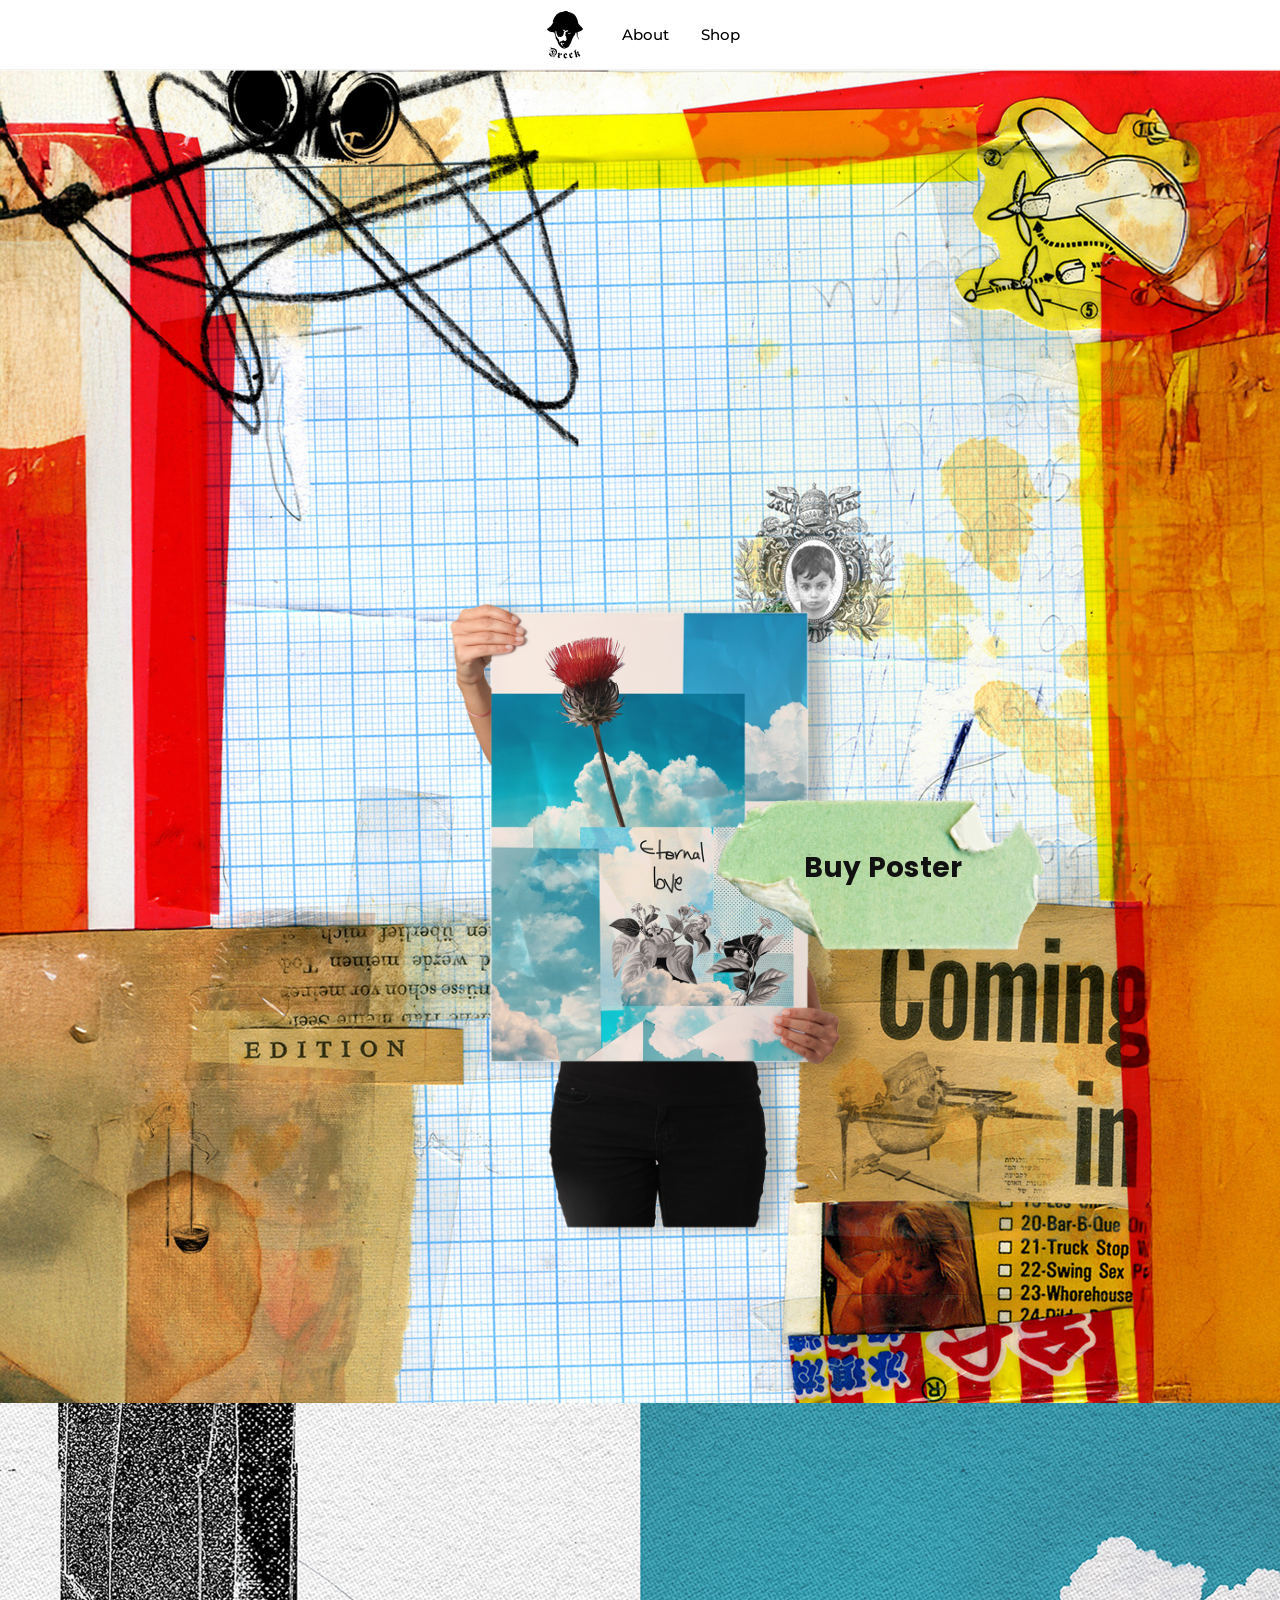
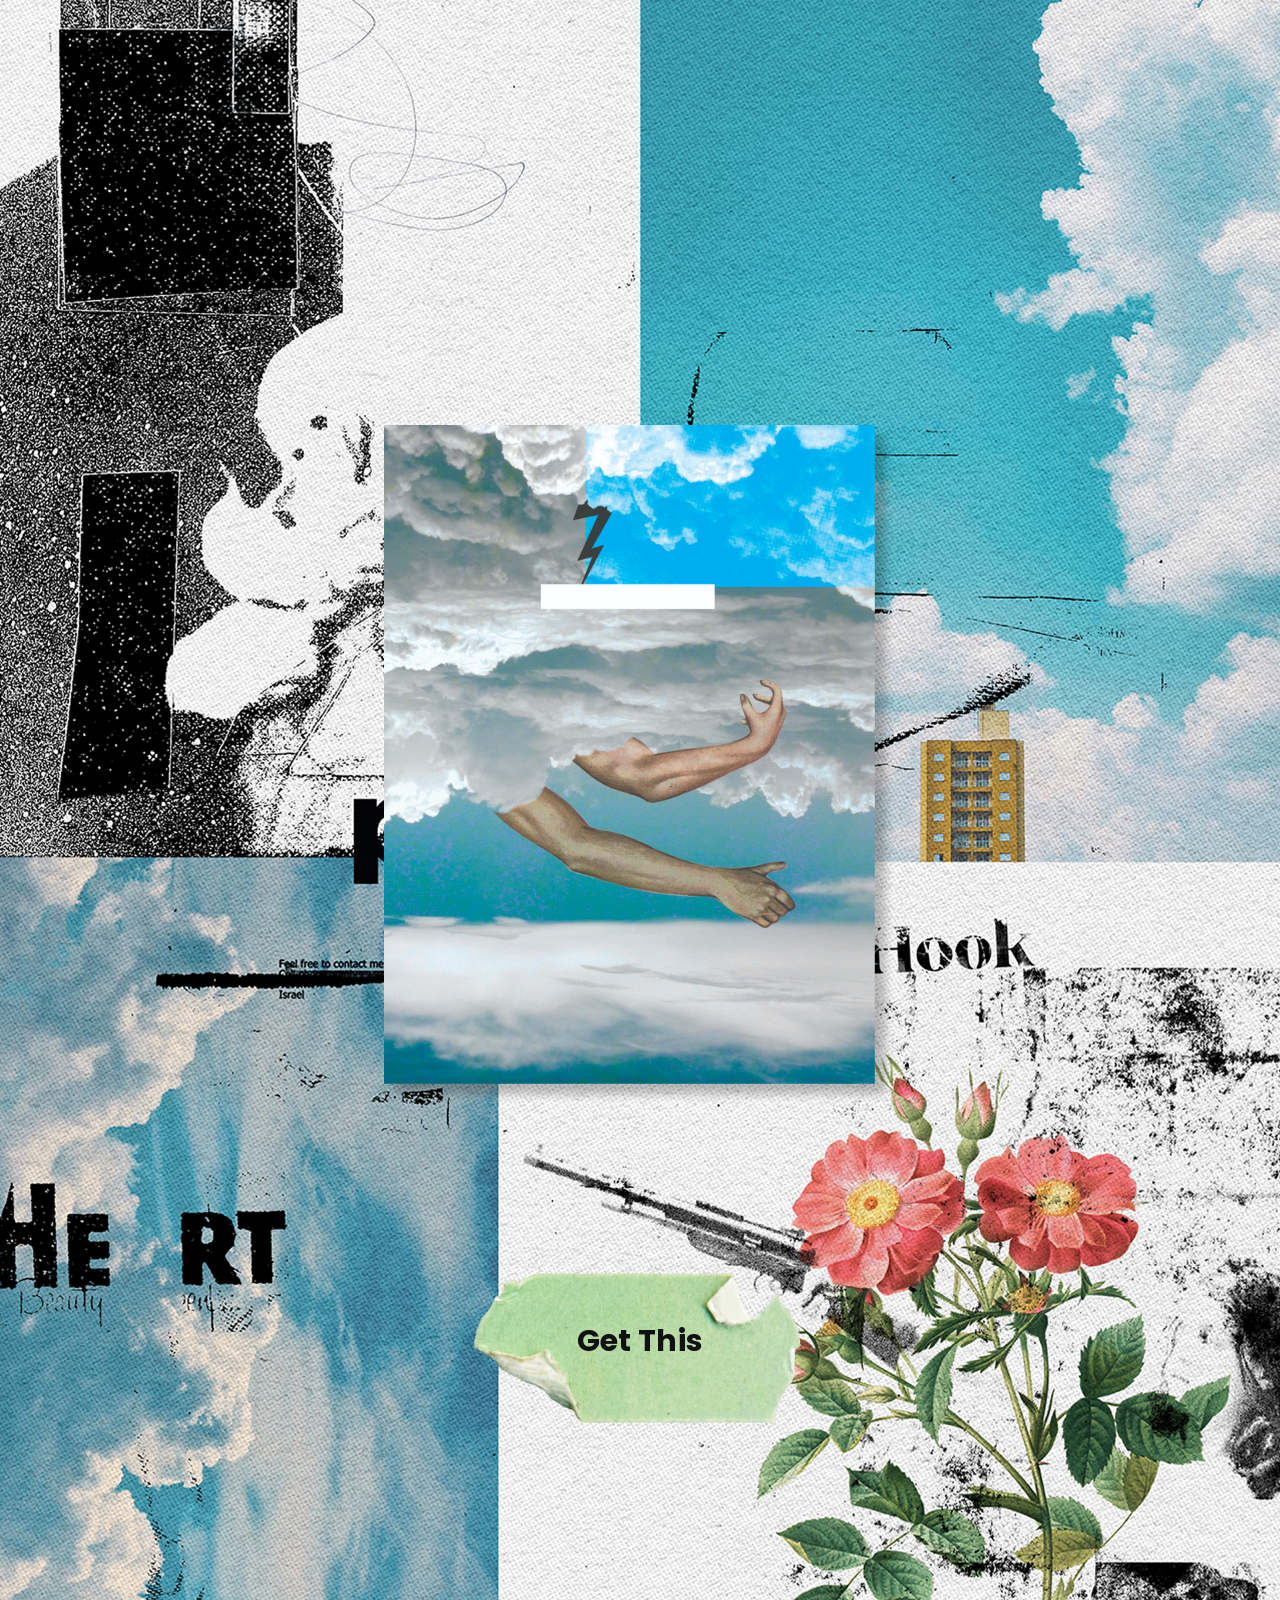
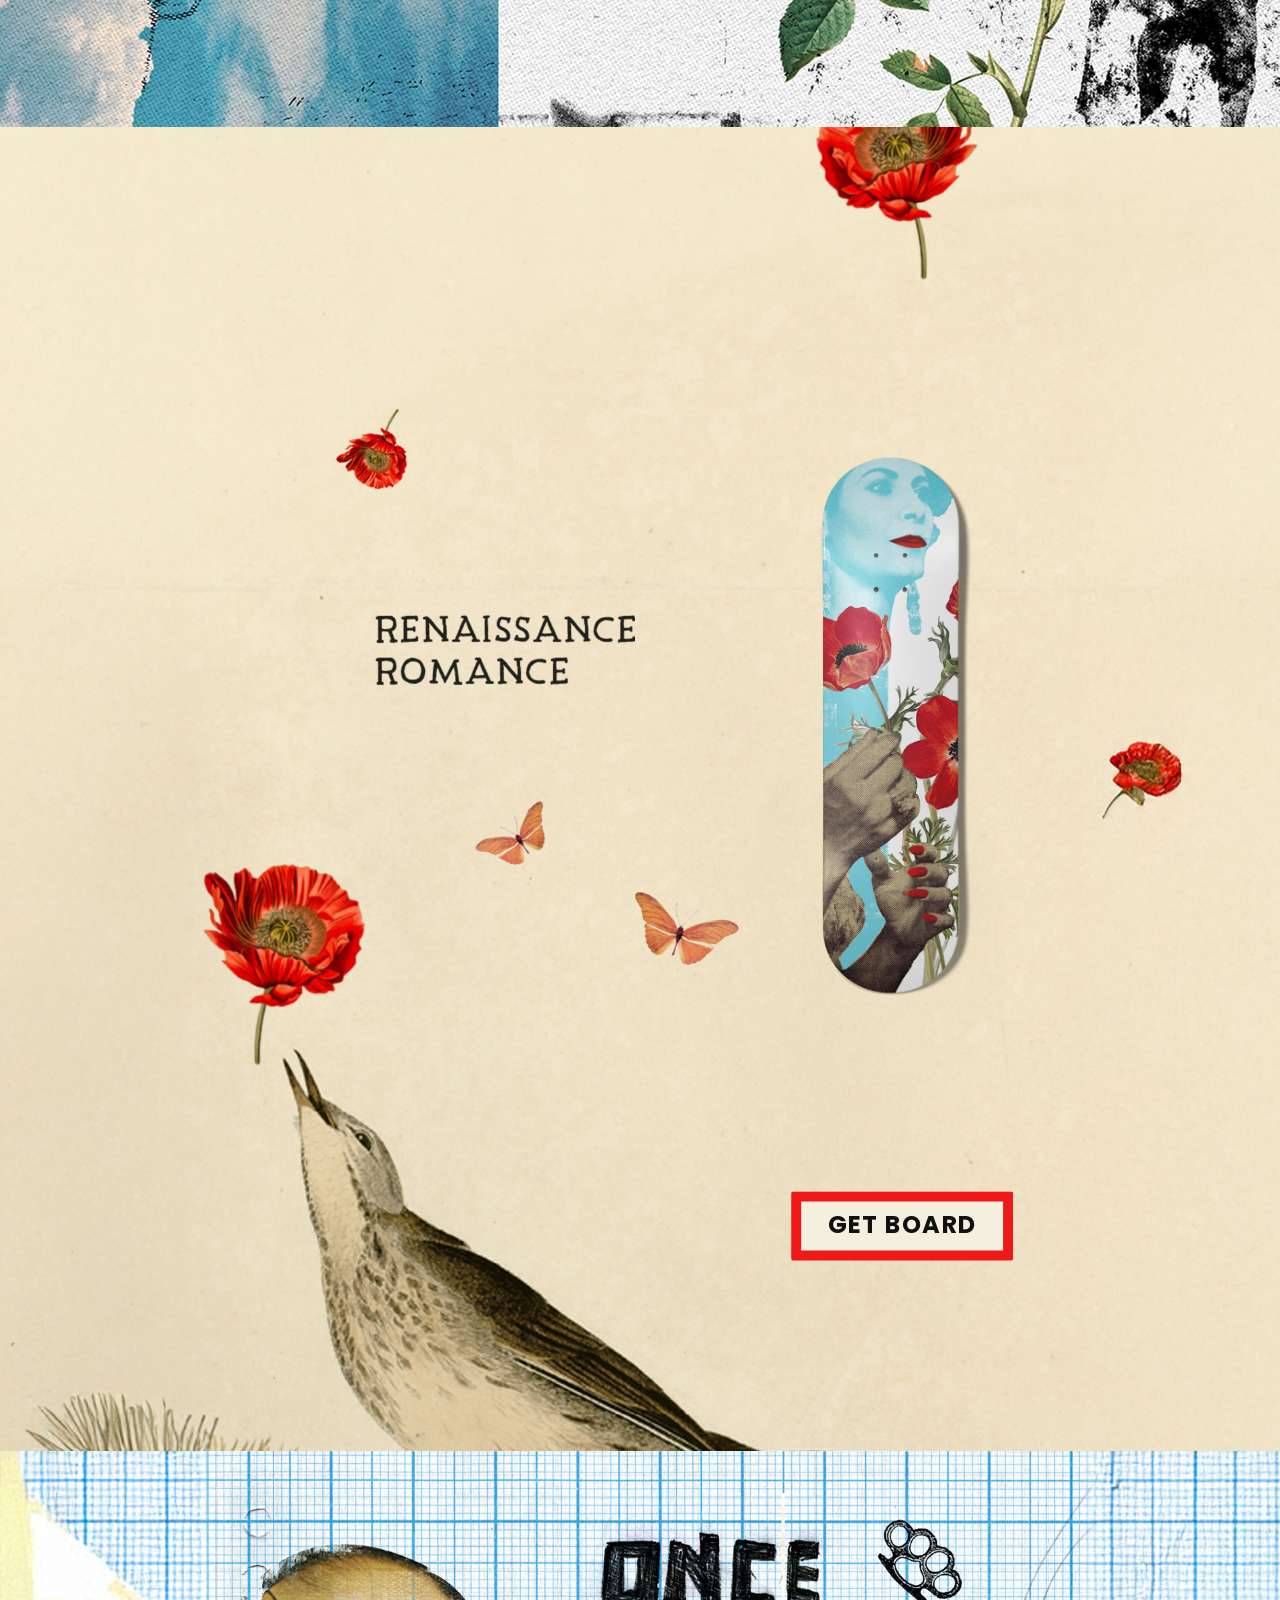
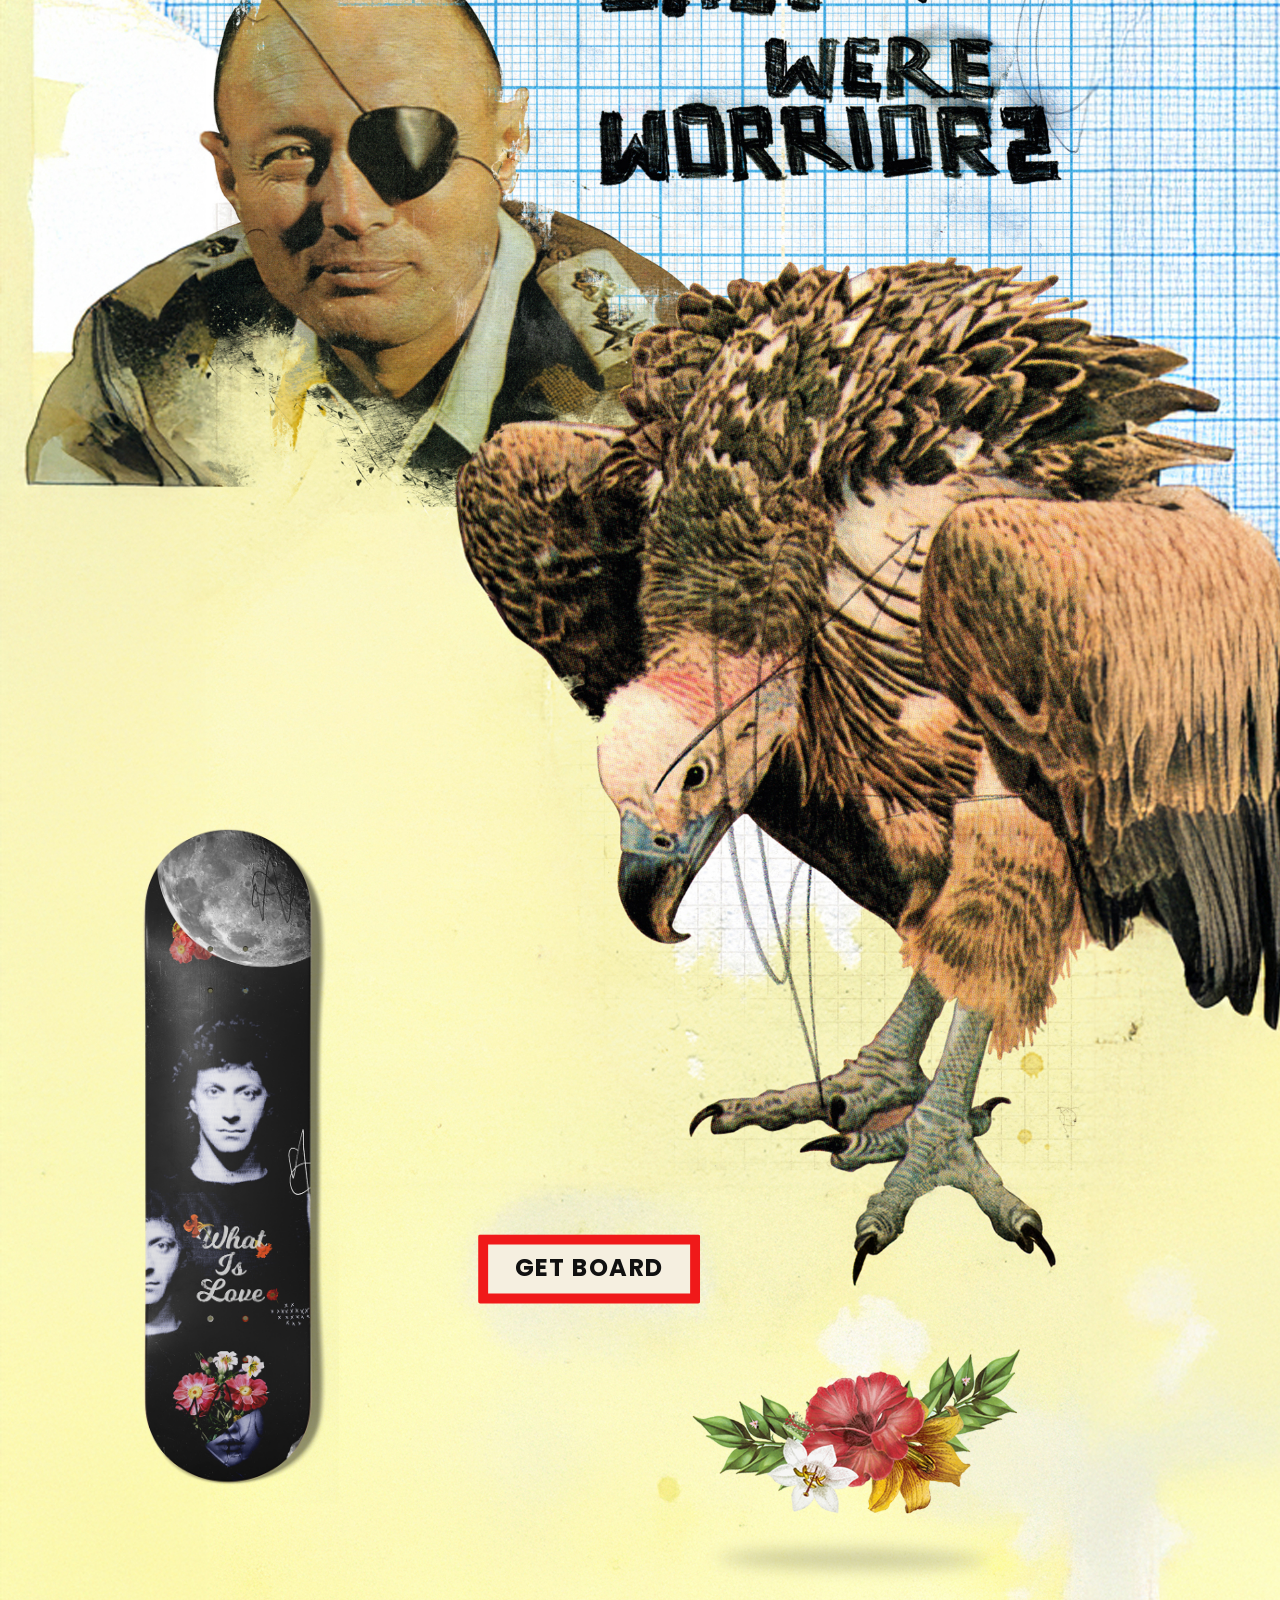
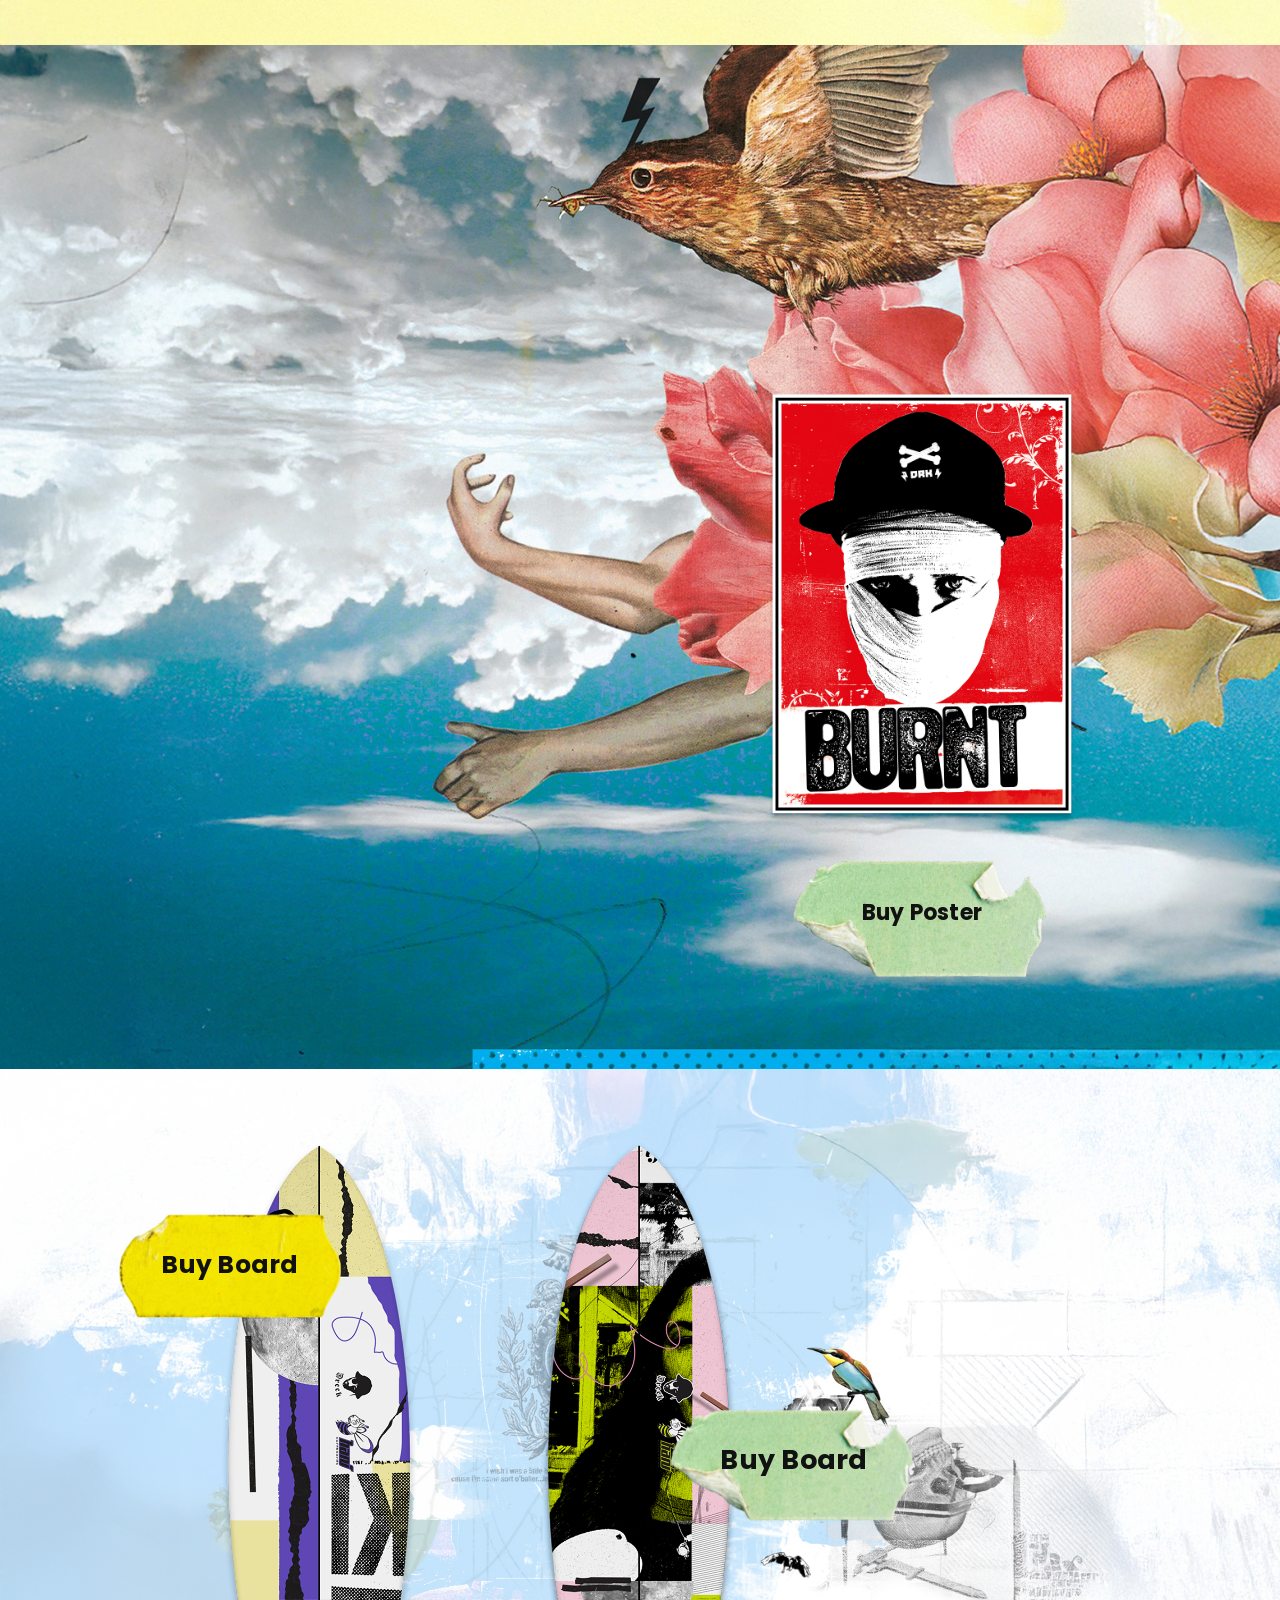
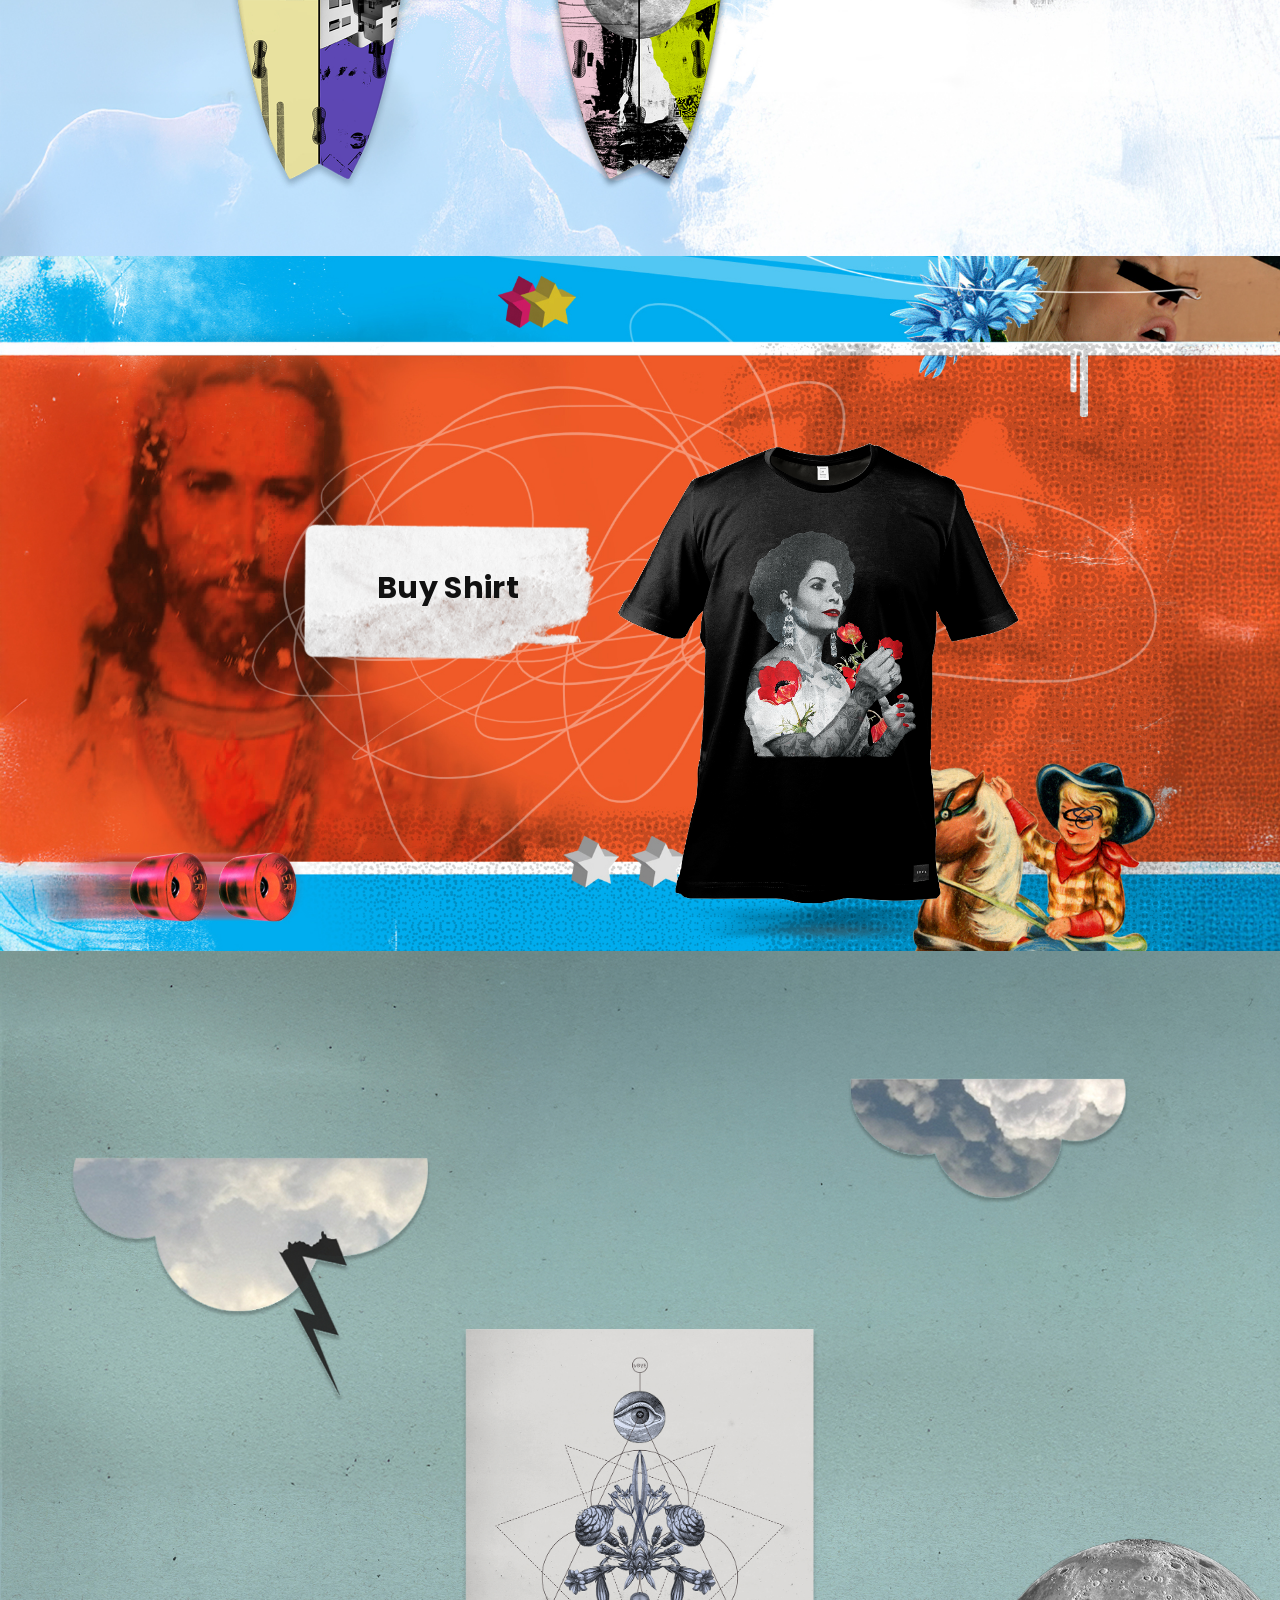
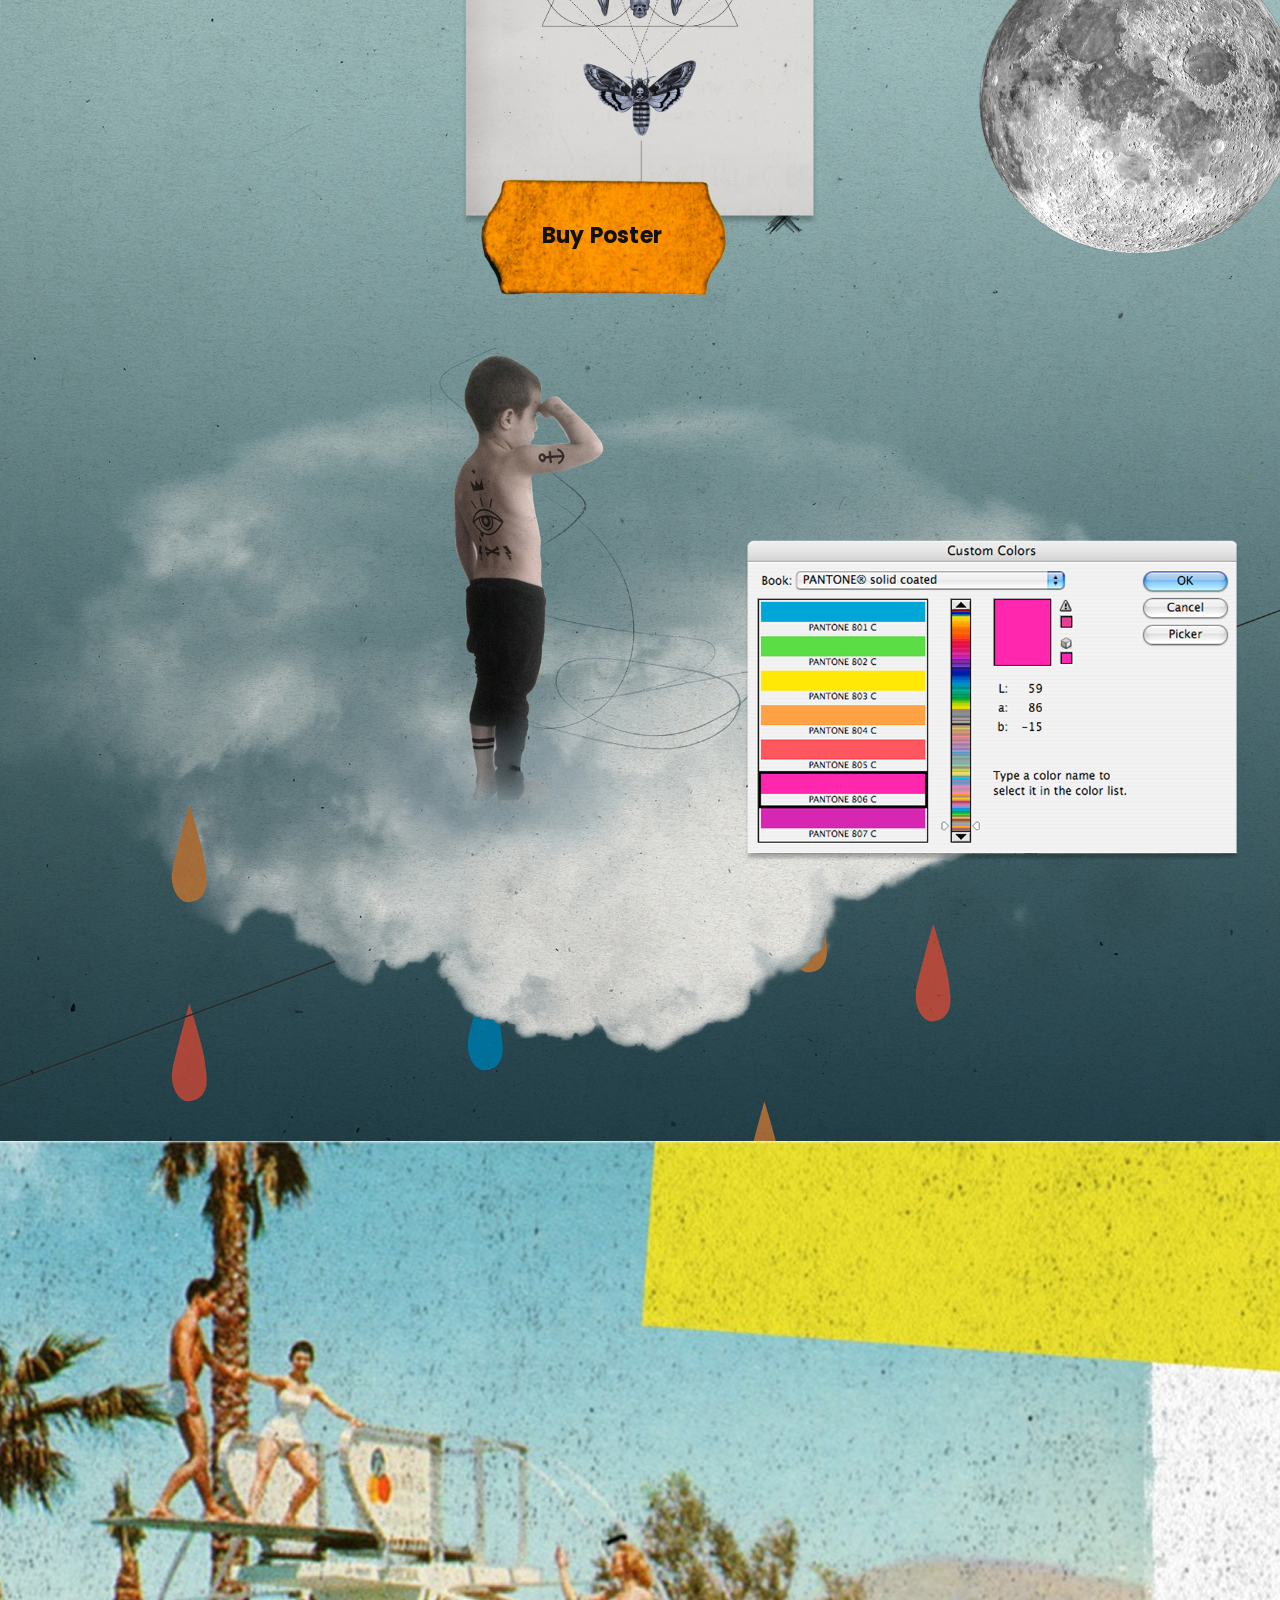
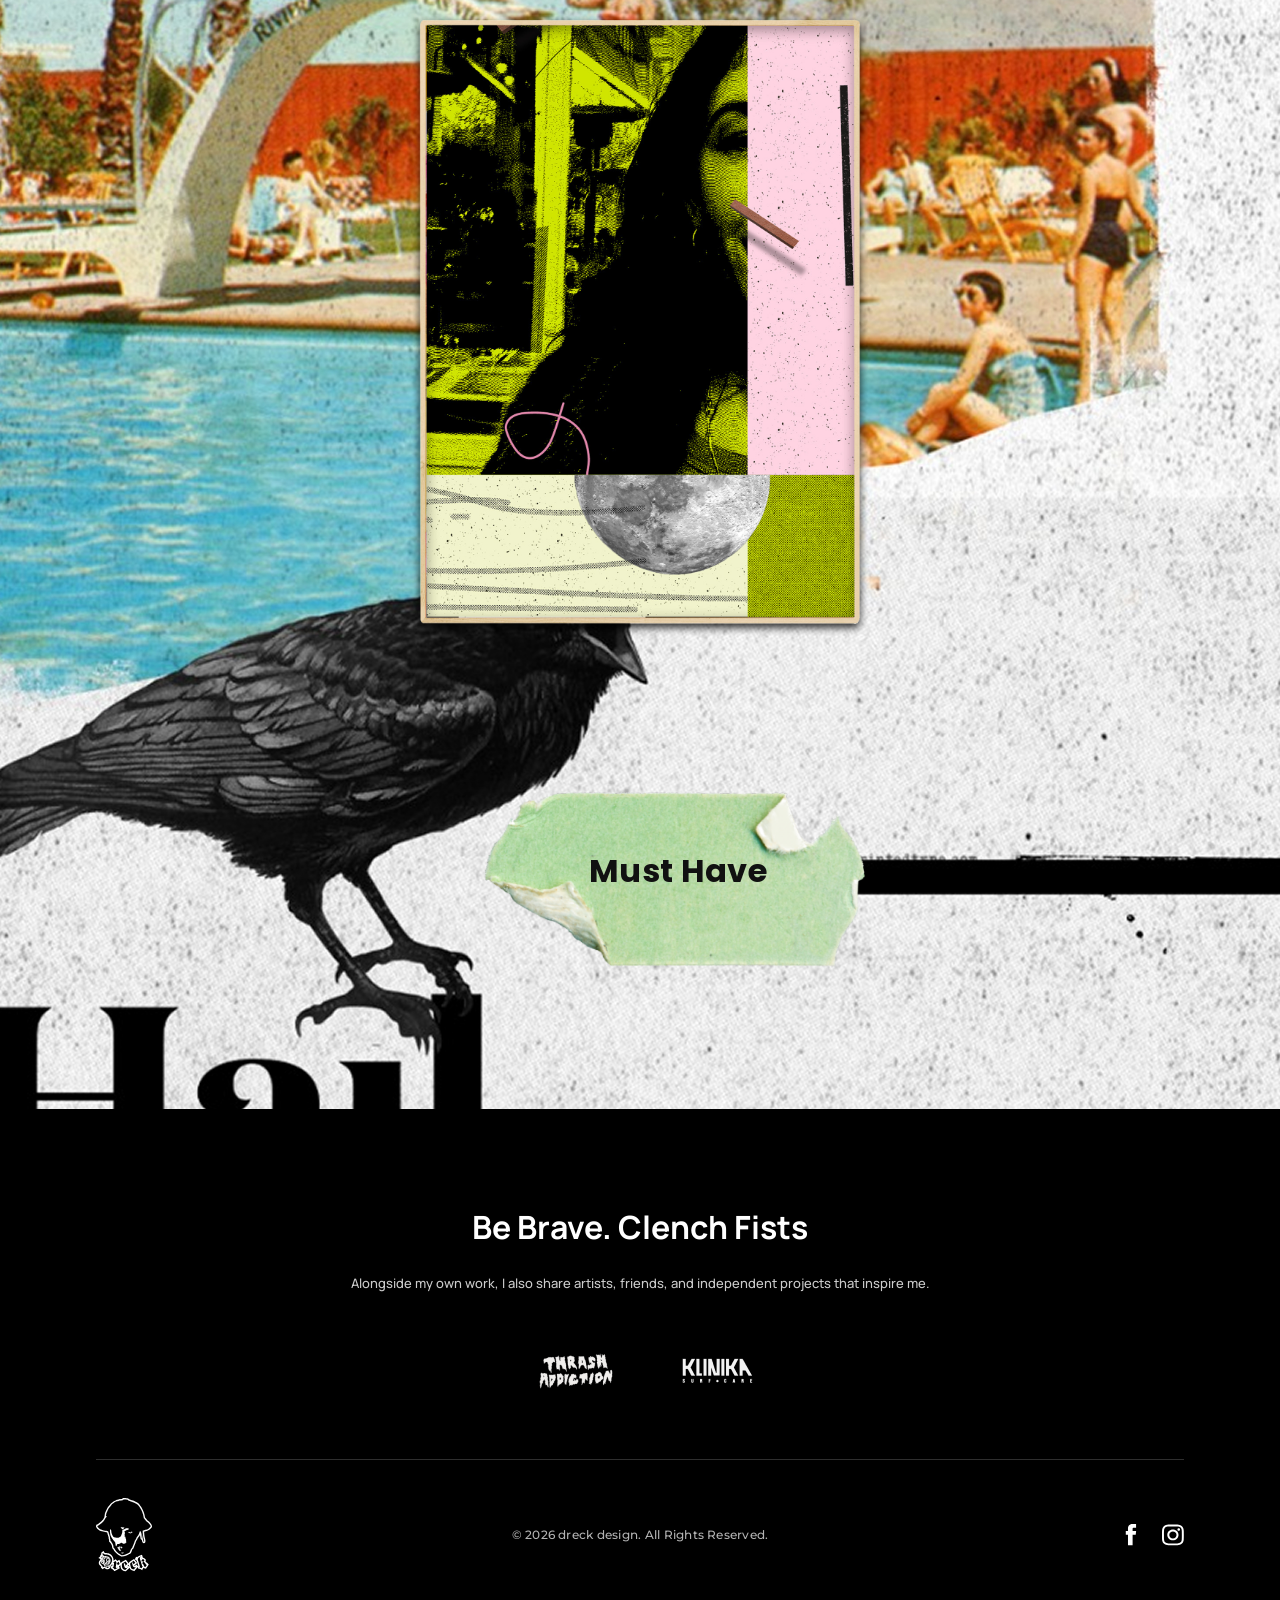
==== index.html @ 4893d099 "ui" ====
<!DOCTYPE html>
<html lang="en">
<head>
  <meta charset="UTF-8" />
  <meta name="viewport" content="width=device-width, initial-scale=1.0" />
  <title>dreck — shop</title>
  <meta name="description" content="dreck. Original posters, skateboards, t-shirts and visual work by Doron Malki." />
  <link rel="icon" type="image/svg+xml" href="assets/Foreground.svg" />
  <link rel="preconnect" href="https://fonts.googleapis.com" />
  <link rel="preconnect" href="https://fonts.gstatic.com" crossorigin />
  <link href="https://fonts.googleapis.com/css2?family=Poppins:wght@400;500;700&family=Montserrat:wght@500;700&family=Manrope:wght@500;700;800&display=swap" rel="stylesheet" />
  <link rel="stylesheet" href="styles.css" />
</head>
<body>

  <!-- ====================== NAVBAR ====================== -->
  <header class="nav" role="banner">
    <nav class="nav__nav" aria-label="Primary">
      <a class="nav__logo" href="index.html" aria-label="dreck — home">
        <img src="assets/Foreground.svg" alt="dreck" />
      </a>
      <ul class="nav__links">
        <li><a href="contact.html">About</a></li>
        <li><a href="https://shop.dreckdesign.com/">Shop</a></li>
      </ul>
    </nav>

    <button class="nav__toggle" id="navToggle" aria-label="Open menu" aria-expanded="false">
      <svg viewBox="0 0 24 24" aria-hidden="true">
        <path d="M3 6h18M3 12h18M3 18h18" />
      </svg>
    </button>
  </header>

  <!-- mobile nav overlay -->
  <div class="mobile-nav" id="mobileNav" aria-hidden="true">
    <button class="mobile-nav__close" id="navClose" aria-label="Close menu">
      <svg viewBox="0 0 24 24" aria-hidden="true">
        <path d="M6 6l12 12M18 6L6 18" />
      </svg>
    </button>
    <ul class="mobile-nav__list">
      <li><a href="index.html">Shop</a></li>
      <li><a href="contact.html">About</a></li>
      <li><a href="contact.html">Contact</a></li>
    </ul>
  </div>

  <!-- ====================== SHOP (parts 1–8) ======================
       Each section = one full-bleed JPG + sticker-button anchors.
       Tweak a button by editing its inline --x (centre x), --y
       (centre y) and --w (width) — all % of that part. -->
  <main class="site" id="top">

    <!-- ===== DESKTOP / 1440 shop (8 parts) ===== -->
    <div class="shop shop--desktop">

    <!-- part 1 — hero / "eternal love" poster -->
    <section class="part" aria-label="Eternal Love poster">
      <picture>
        <source media="(min-width:769px)" srcset="assets/part%201.jpg" />
        <img class="part__img" src="[data-uri]" alt="Doron Malki holding the Eternal Love poster" />
      </picture>
      <picture>
        <source media="(min-width:769px)" srcset="assets/poster_website%201.png" />
        <img class="part__overlay overlay--poster1" src="[data-uri]" alt="" />
      </picture>
      <!-- <p class="intro">Doron Malki is a multidisciplinary graphic designer and artist working at the intersection of design, art, and street culture. Inspired by surfing, music, movement, and the urban landscape, he develops a visual language that combines graphic precision, materiality, and emotion.
          His practice spans posters, surfboards, apparel, objects, and visual experiments, moving fluidly between functional design and artistic expression. The collection combines selected editions with one-of-one works, each carrying its own character and story while exploring themes of identity, memory, and place.</p> -->
      <a class="sticker sticker--green" href="#" style="--x:69%; --y:60%; --w:27%;">Buy Poster</a>
    </section>

    <!-- part 2 — arms / "HEART" poster -->
    <section class="part" aria-label="Heart poster">
      <picture>
        <source media="(min-width:769px)" srcset="assets/part%202.jpg" />
        <img class="part__img" src="[data-uri]" alt="Heart poster — arms in the clouds" />
      </picture>
      <picture>
        <source media="(min-width:769px)" srcset="assets/51x38%201.png" />
        <img class="part__overlay overlay--heart" src="[data-uri]" alt="" />
      </picture>
      <a class="sticker sticker--green" href="#" style="--x:50%; --y:80%; --w:27%;">Get This</a>
    </section>

    <!-- part 3 — Renaissance Romance skateboard -->
    <section class="part" aria-label="Renaissance Romance board">
      <picture>
        <source media="(min-width:769px)" srcset="assets/part%203.jpg" />
        <img class="part__img" src="[data-uri]" alt="Renaissance Romance skateboard" />
      </picture>
      <picture>
        <source media="(min-width:769px)" srcset="assets/Skateboard%20shoshana%201.png" />
        <img class="part__overlay overlay--board-shoshana" src="[data-uri]" alt="" />
      </picture>
      <a class="sticker sticker--board" href="#" style="--x:70.5%; --y:80%;">Get Board</a>
    </section>

    <!-- part 4 — Once Were Warriorz skateboard -->
    <section class="part" aria-label="Once Were Warriorz board">
      <picture>
        <source media="(min-width:769px)" srcset="assets/part%204.jpg" />
        <img class="part__img" src="[data-uri]" alt="Once Were Warriorz skateboard" />
      </picture>
      <picture>
        <source media="(min-width:769px)" srcset="assets/Skateboard%20Mati%201.png" />
        <img class="part__overlay overlay--board-mati" src="[data-uri]" alt="" />
      </picture>
      <a class="sticker sticker--board" href="#" style="--x:44%; --y:79%;">Get Board</a>
    </section>

    <!-- part 5 — BURNT poster -->
    <section class="part" aria-label="Burnt poster">
      <picture>
        <source media="(min-width:769px)" srcset="assets/part%205.jpg" />
        <img class="part__img" src="[data-uri]" alt="Burnt poster" />
      </picture>
      <picture>
        <source media="(min-width:769px)" srcset="assets/burnt%201.png" />
        <img class="part__overlay overlay--burnt" src="[data-uri]" alt="" />
      </picture>
      <a class="sticker sticker--green" href="#" style="--x:72%; --y:85%; --w:27%;">Buy Poster</a>
    </section>

    <!-- part 6 — surfboards (top half of original part 6) -->
    <section class="part" aria-label="Surfboards">
      <picture>
        <source media="(min-width:769px)" srcset="assets/part%206.jpg" />
        <img class="part__img" src="[data-uri]" alt="Two surfboards" />
      </picture>
      <picture>
        <source media="(min-width:769px)" srcset="assets/board1.png" />
        <img class="part__overlay overlay--board1" src="[data-uri]" alt="" />
      </picture>
      <picture>
        <source media="(min-width:769px)" srcset="assets/board2.png" />
        <img class="part__overlay overlay--board2" src="[data-uri]" alt="" />
      </picture>
      <a class="sticker sticker--yellow" href="#" style="--x:18%; --y:25%; --w:15%;">Buy Board</a>
      <a class="sticker sticker--green" href="#" style="--x:62%; --y:50%; --w:16%;">Buy Board</a>
    </section>

    <!-- part 6-2 — Shoshana shirt (bottom half of original part 6) -->
    <section class="part" aria-label="Shoshana shirt">
      <picture>
        <source media="(min-width:769px)" srcset="assets/part%206-2.jpg" />
        <img class="part__img" src="[data-uri]" alt="Shoshana shirt collage" />
      </picture>
      <picture>
        <source media="(min-width:769px)" srcset="assets/shoshana_1_shirt_website%202.png" />
        <img class="part__overlay overlay--shirt" src="[data-uri]" alt="" />
      </picture>
      <a class="sticker sticker--white" href="#" style="--x:35%; --y:48%; --w:15%;">Buy Shirt</a>
    </section>

    <!-- part 7 — sacred geometry tattoo poster -->
    <section class="part" aria-label="Sacred geometry poster">
      <picture>
        <source media="(min-width:769px)" srcset="assets/part%207.jpg" />
        <img class="part__img" src="[data-uri]" alt="Sacred geometry tattoo poster" />
      </picture>
      <picture>
        <source media="(min-width:769px)" srcset="assets/Rorschach_new%203.png" />
        <img class="part__overlay overlay--rorschach" src="[data-uri]" alt="" />
      </picture>
      <a class="sticker sticker--orange" href="#" style="--x:47%; --y:49.5%; --w:18%; font-size:clamp(12px,22px,48px);">Buy Poster</a>
    </section>

    <!-- part 8 — "Hail" poster -->
    <section class="part" aria-label="Hail poster">
      <picture>
        <source media="(min-width:769px)" srcset="assets/part%208.jpg" />
        <img class="part__img" src="[data-uri]" alt="Hail poster" />
      </picture>
      <picture>
        <source media="(min-width:769px)" srcset="assets/babe%201.png" />
        <img class="part__overlay overlay--babe" src="[data-uri]" alt="" />
      </picture>
      <a class="sticker sticker--green" href="#" style="--x:53%; --y:85%; --w:27%; font-size:48px;">Must Have</a>
    </section>

    </div><!-- /.shop--desktop -->

    <!-- ===== MOBILE shop (9 parts, different split) ===== -->
    <div class="shop shop--mobile">

      <!-- m1 — Eternal Love poster -->
      <section class="part" aria-label="Eternal Love poster">
        <picture>
          <source media="(max-width:768px)" srcset="assets/part%201%20mobile.jpg" />
          <img class="part__img" src="[data-uri]" alt="Doron Malki holding the Eternal Love poster" />
        </picture>
        <picture>
          <source media="(max-width:768px)" srcset="assets/poster_website%201.png" />
          <img class="part__overlay overlay--poster1" src="[data-uri]" alt="" />
        </picture>
        <!-- <p class="intro">Doron Malki is a multidisciplinary graphic designer and artist working at the intersection of design, art, and street culture. Inspired by surfing, music, movement, and the urban landscape, he develops a visual language that combines graphic precision, materiality, and emotion.
          <br/>His practice spans posters, surfboards, apparel, objects, and visual experiments, moving fluidly between functional design and artistic expression. The collection combines selected editions with one-of-one works, each carrying its own character and story while exploring themes of identity, memory, and place.</p> -->
        <a class="sticker sticker--green" href="#" style="--x:50%; --y:63.5%; --w:60%;">Buy Poster</a>
      </section>

      <!-- m1-2 — Heart / arms poster -->
      <section class="part" aria-label="Heart poster">
        <picture>
          <source media="(max-width:768px)" srcset="assets/part%201-2%20mobile.jpg" />
          <img class="part__img" src="[data-uri]" alt="Heart poster — arms in the clouds" />
        </picture>
        <picture>
          <source media="(max-width:768px)" srcset="assets/51x38%201.png" />
          <img class="part__overlay overlay--heart" src="[data-uri]" alt="" />
        </picture>
        <a class="sticker sticker--green" href="#" style="--x:50%; --y:85%; --w:60%;">Get This</a>
      </section>

      <!-- m2 — Renaissance Romance board -->
      <section class="part" aria-label="Renaissance Romance board">
        <picture>
          <source media="(max-width:768px)" srcset="assets/part%202%20mobile.jpg" />
          <img class="part__img" src="[data-uri]" alt="Renaissance Romance skateboard" />
        </picture>
        <picture>
          <source media="(max-width:768px)" srcset="assets/Skateboard%20shoshana%201.png" />
          <img class="part__overlay overlay--board-shoshana" src="[data-uri]" alt="" />
        </picture>
        <a class="sticker sticker--board" href="#" style="--x:50%; --y:86%;">Get Board</a>
      </section>

      <!-- m3 — Once Were Warriorz / What Is Love board -->
      <section class="part" aria-label="Once Were Warriorz board">
        <picture>
          <source media="(max-width:768px)" srcset="assets/part%203%20mobile.jpg" />
          <img class="part__img" src="[data-uri]" alt="Once Were Warriorz — What Is Love skateboard" />
        </picture>
        <picture>
          <source media="(max-width:768px)" srcset="assets/Skateboard%20Mati%201.png" />
          <img class="part__overlay overlay--board-mati" src="[data-uri]" alt="" />
        </picture>
        <a class="sticker sticker--board" href="#" style="--x:50%; --y:85%;">Get Board</a>
      </section>

      <!-- m4 — BURNT poster -->
      <section class="part" aria-label="Burnt poster">
        <picture>
          <source media="(max-width:768px)" srcset="assets/part%204%20mobile.jpg" />
          <img class="part__img" src="[data-uri]" alt="Burnt poster" />
        </picture>
        <picture>
          <source media="(max-width:768px)" srcset="assets/burnt%201.png" />
          <img class="part__overlay overlay--burnt" src="[data-uri]" alt="" />
        </picture>
        <a class="sticker sticker--green" href="#" style="--x:50%; --y:88%; --w:72%;">Buy Poster</a>
      </section>

      <!-- m5 — moon surfboard -->
      <section class="part" aria-label="Surfboard">
        <picture>
          <source media="(max-width:768px)" srcset="assets/part%205%20mobile.jpg" />
          <img class="part__img" src="[data-uri]" alt="Surfboard" />
        </picture>
        <picture>
          <source media="(max-width:768px)" srcset="assets/board2.png" />
          <img class="part__overlay overlay--board2" src="[data-uri]" alt="" />
        </picture>
        <a class="sticker sticker--yellow" href="#" style="--x:50%; --y:90%; --w:72%; font-size: 30px;">Buy Board</a>
      </section>

      <!-- m6 — figure surfboard -->
      <section class="part" aria-label="Surfboard">
        <picture>
          <source media="(max-width:768px)" srcset="assets/part%206%20mobile.jpg" />
          <img class="part__img" src="[data-uri]" alt="Surfboard" />
        </picture>
        <picture>
          <source media="(max-width:768px)" srcset="assets/board1.png" />
          <img class="part__overlay overlay--board1" src="[data-uri]" alt="" />
        </picture>
        <a class="sticker sticker--green" href="#" style="--x:51%; --y:90%; --w:70%; font-size: 30px;">Buy Board</a>
      </section>

      <!-- m7 — Shoshana shirt -->
      <section class="part" aria-label="Shoshana shirt">
        <picture>
          <source media="(max-width:768px)" srcset="assets/part%207%20mobile.jpg" />
          <img class="part__img" src="[data-uri]" alt="Shoshana shirt" />
        </picture>
        <picture>
          <source media="(max-width:768px)" srcset="assets/shoshana_1_shirt_website%202.png" />
          <img class="part__overlay overlay--shirt" src="[data-uri]" alt="" />
        </picture>
        <a class="sticker sticker--white" href="#" style="--x:50%; --y:78%; --w:50%; font-size: 22px;">Buy Shirt</a>
      </section>

      <!-- m8 — sacred geometry poster -->
      <section class="part" aria-label="Sacred geometry poster">
        <picture>
          <source media="(max-width:768px)" srcset="assets/part%208%20mobile.jpg" />
          <img class="part__img" src="[data-uri]" alt="Sacred geometry tattoo poster" />
        </picture>
        <picture>
          <source media="(max-width:768px)" srcset="assets/Rorschach_new%203.png" />
          <img class="part__overlay overlay--rorschach" src="[data-uri]" alt="" />
        </picture>
        <a class="sticker sticker--orange" href="#" style="--x:50%; --y:52%; --w:60%; font-size: 22px;">Buy Poster</a>
      </section>

      <!-- m9 — Hail poster -->
      <section class="part" aria-label="Hail poster">
        <picture>
          <source media="(max-width:768px)" srcset="assets/part%209%20mobile.jpg" />
          <img class="part__img" src="[data-uri]" alt="Hail poster" />
        </picture>
        <picture>
          <source media="(max-width:768px)" srcset="assets/babe%201.png" />
          <img class="part__overlay overlay--babe" src="[data-uri]" alt="" />
        </picture>
        <a class="sticker sticker--green" href="#" style="--x:51%; --y:80%; --w:55%; font-size: 22px;">Must Have</a>
      </section>

    </div><!-- /.shop--mobile -->

  </main>

  <!-- ====================== FOOTER ====================== -->
  <footer class="footer" role="contentinfo">
    <div class="footer__inner">
      <h2 class="footer__headline">Be Brave. Clench Fists</h2>
      <p class="footer__tagline">Alongside my own work, I also share artists, friends, and independent projects that inspire me.</p>

      <div class="footer__brands">
        <a href="https://www.thrashaddiction.com/" target="_blank" aria-label="Trash"><img src="assets/logo_thrash_1.png" alt="Thrash Addiction" class="brand--thrash" /></a>
        <a href="https://klinikatlv.co.il/" target="_blank" aria-label="Klinika"><img src="assets/klinikalogo__1.png" alt="Klinika" class="brand--klinika" /></a>
      </div>

      <hr class="footer__divider" />

      <div class="footer__bottom">
        <div class="footer__logo">
          <img src="assets/Foreground.svg" alt="dreck" />
        </div>
        <p class="footer__copy">© 2026 dreck design. All Rights Reserved.</p>
        <div class="footer__social">
          <a href="https://www.facebook.com/doron.malki" target="_blank" aria-label="Facebook"><img src="assets/facebook_social.svg" alt="" /></a>
          <a href="https://www.instagram.com/dreck13/" target="_blank" aria-label="Instagram"><img src="assets/Insta_social.svg" alt="" /></a>
        </div>
      </div>
    </div>
  </footer>

  <script src="scripts.js" defer></script>
</body>
</html>
---- styles.css ----
/* =========================================================
   dreck — design tokens & base
   ========================================================= */
:root {
  --color-bg: #ffffff;
  --color-bg-cream: #fbfaf3;
  --color-text: #000000;
  --color-text-inverse: #ffffff;
  --color-text-inverse-muted: rgba(255, 255, 255, 0.8);
  --color-footer: #000000;
  --color-sticker-red: #b6342f;

  --font-display: 'Poppins', system-ui, -apple-system, sans-serif;
  --font-body: 'Montserrat', system-ui, -apple-system, sans-serif;
  --font-headline: 'Circular Std', 'Manrope', 'Poppins', system-ui, sans-serif;

  --max-w: 1920px;
  --nav-h: 70px;
}

*,
*::before,
*::after {
  box-sizing: border-box;
}

html,
body {
  margin: 0;
  padding: 0;
  background: var(--color-bg);
  color: var(--color-text);
  font-family: var(--font-body);
  font-weight: 500;
  font-size: 16px;
  line-height: 1.45;
  -webkit-font-smoothing: antialiased;
  -moz-osx-font-smoothing: grayscale;
  overflow-x: hidden;
}

img,
svg {
  display: block;
  max-width: 100%;
  height: auto;
}

a {
  color: inherit;
  text-decoration: none;
}

button {
  font: inherit;
  color: inherit;
  background: none;
  border: 0;
  padding: 0;
  cursor: pointer;
}

/* The whole page is capped at the 1920 artboard width and centred.
   At 1440 (or any width below) the artboard simply scales down — every
   image is width:100% of this box and every overlay is positioned in %,
   so the composition stays pixel-faithful at any width. */
.site {
  max-width: var(--max-w);
  margin: 0 auto;
  position: relative;
}

/* =========================================================
   Navbar (shared) — logo left, links centred, toggle right
   ========================================================= */
.nav {
  position: sticky;
  top: 0;
  z-index: 50;
  height: var(--nav-h);
  background: #ffffff;
  border-bottom: 1px solid rgba(0, 0, 0, 0.05);
  display: grid;
  grid-template-columns: 1fr auto 1fr;
  align-items: center;
  padding: 0 clamp(16px, 2vw, 40px);
}

/* logo + links sit together as one centred group (col 2) */
.nav__nav {
  grid-column: 2;
  justify-self: center;
  display: flex;
  align-items: center;
  gap: clamp(20px, 2.5vw, 56px);
}

.nav__logo {
  display: flex;
  align-items: center;
}

.nav__logo img {
  width: 50px;
  height: 50px;
  display: block;
}

.nav__links {
  display: flex;
  align-items: center;
  gap: clamp(20px, 2.5vw, 56px);
  list-style: none;
  margin: 0;
  padding: 0;
}

.nav__links a {
  font-family: var(--font-body);
  font-weight: 500;
  font-size: 15px;
}

.nav__links a:hover {
  opacity: 0.6;
}

.nav__toggle {
  display: none;
  grid-column: 3;
  width: 40px;
  height: 40px;
  align-items: center;
  justify-content: center;
  justify-self: end;
}

.nav__toggle svg {
  width: 24px;
  height: 24px;
  stroke: currentColor;
  stroke-width: 2;
  fill: none;
  stroke-linecap: round;
}

/* Mobile nav overlay */
.mobile-nav {
  position: fixed;
  inset: 0;
  background: #ffffff;
  z-index: 100;
  padding: 18px 20px;
  display: none;
  flex-direction: column;
}

.mobile-nav.is-open {
  display: flex;
}

.mobile-nav__close {
  align-self: flex-end;
  width: 40px;
  height: 40px;
  display: flex;
  align-items: center;
  justify-content: center;
}

.mobile-nav__close svg {
  width: 28px;
  height: 28px;
  stroke: currentColor;
  stroke-width: 2;
  fill: none;
  stroke-linecap: round;
}

.mobile-nav__list {
  margin: 80px 0 0;
  padding: 0;
  list-style: none;
  display: flex;
  flex-direction: column;
  align-items: center;
  gap: 36px;
}

.mobile-nav__list a {
  font-family: var(--font-body);
  font-weight: 500;
  font-size: 18px;
}

/* =========================================================
   SHOP — full-bleed parts stacked seamlessly
   Each <section.part> holds one part JPG plus button overlays.
   ========================================================= */
.shop {
  font-size: 0; /* kill whitespace gaps between stacked images */
}

/* Desktop/1440 vs mobile shop swap (mobile parts split differently) */
.shop--mobile {
  display: none;
}

.part {
  position: relative;
  width: 100%;
  display: block;
}

.part__img {
  width: 100%;
  height: auto;
  display: block;
  user-select: none;
}

/* Hero intro copy — overlaid to the right of the (baked-in) Hello sticker */
.intro {
  position: absolute;
  top: 13.5%;
  left: 48.5%;
  width: 24%;
  margin: 0;
  font-family: var(--font-body);
  font-weight: 500;
  font-size: clamp(12px, 1.1vw, 22px);
  line-height: 1.4;
  color: #000;
  z-index: 2;
}

/* -----------------------------------------------------------
   Sticker buttons — torn-paper label PNGs used as anchors.
   Position with inline --x / --y (centre point) and --w (width,
   % of the part). Text sits centred on top of the label.
   ----------------------------------------------------------- */
.sticker {
  position: absolute;
  left: var(--x, 50%);
  top: var(--y, 50%);
  transform: translate(-50%, -50%);
  width: var(--w, 14%);
  z-index: 2;
  display: grid;
  place-items: center;
  background-repeat: no-repeat;
  background-position: center;
  background-size: 100% 100%;
  font-family: var(--font-display);
  font-weight: 700;
  font-size: clamp(12px, 33px, 48px);
  letter-spacing: 0.01em;
  color: #111;
  text-align: center;
  line-height: 1;
  padding: 0.55em 1em 0.7em;
  transition: transform 0.18s ease;
  will-change: transform;
}

/* flat (no tilt) by default; tilt + lift only on hover */
.sticker:not(.sticker--board):hover {
  transform: translate(-50%, -50%) rotate(-3deg) scale(1.04);
}

.sticker--green  { background-image: url('assets/button green.png');  aspect-ratio: 587 / 282; }
.sticker--orange { background-image: url('assets/button orange.png'); aspect-ratio: 445 / 218; }
.sticker--white  { background-image: url('assets/button white.png');  aspect-ratio: 380 / 186; }
.sticker--yellow { background-image: url('assets/button yellow.png'); aspect-ratio: 307 / 130; }

/* Board buttons — flat CSS label (cream fill, red border), not a sticker image */
.sticker--board {
  width: auto;
  white-space: nowrap;
  background: #f5efe0;
  border: 10px solid #F01919;
  border-radius: 2px;
  color: #111;
  text-transform: uppercase;
  letter-spacing: 0.06em;
  padding: 0.5em 1.1em 0.55em;
}

.sticker--board:hover {
  opacity: 0.6;
}

/* -----------------------------------------------------------
   Product overlays — transparent PNGs (boards, shirt) layered
   on top of a background JPG so they can be resized/repositioned
   independently of the baked-in background.
   ----------------------------------------------------------- */
.part__overlay {
  position: absolute;
  left: var(--ox, 50%);
  top: var(--oy, 50%);
  transform: translate(-50%, -50%);
  width: var(--ow, 20%);
  height: auto;
  z-index: 1;
  pointer-events: none;
  user-select: none;
}

/* Both boards sit on the LEFT half, side-by-side (moon board left,
   figure board right). Shirt sits on the right half of part 6-2. */
.overlay--board2 { --ox: 25%; --oy: 50%; --ow: 20%; }  /* moon — left */
.overlay--board1 { --ox: 50%; --oy: 50%; --ow: 20%; }  /* figure — right */
.overlay--shirt  { --ox: 64%; --oy: 63%; --ow: 40%; }
.overlay--burnt  { --ox: 72%; --oy: 55%; --ow: 24%; }  /* BURNT poster (part 5) */
.overlay--poster1        { --ox: 52%; --oy: 60%; --ow: 40%; }  /* Eternal Love poster (part 1) */
.overlay--heart          { --ox: 50%; --oy: 50%; --ow: 40%; }  /* heart poster (part 2) */
.overlay--board-shoshana { --ox: 70%; --oy: 45%; --ow: 17%; }  /* Renaissance Romance board (part 3) */
.overlay--board-mati     { --ox: 18%; --oy: 73%; --ow: 17%; }  /* Once Were Warriorz board (part 4) */
.overlay--rorschach      { --ox: 50%; --oy: 35%; --ow: 28%; }  /* Sacred geometry (part 7) */
.overlay--babe           { --ox: 50%; --oy: 50%; --ow: 38%; }  /* babe / Hail (part 8) */

/* =========================================================
   FOOTER
   ========================================================= */
.footer {
  position: relative;
  background: var(--color-footer);
  color: var(--color-text-inverse);
  padding: 100px 7.5% 80px;
}

.footer__inner {
  position: relative;
  max-width: 1742px;
  margin: 0 auto;
}

.footer__headline {
  font-family: var(--font-headline);
  font-weight: 700;
  font-size: clamp(32px, 2.4vw, 46px);
  text-align: center;
  margin: 0;
  line-height: 1.15;
}

.footer__tagline {
  font-family: var(--font-headline);
  font-weight: 500;
  font-size: clamp(13px, 0.95vw, 18px);
  text-align: center;
  opacity: 0.8;
  margin: 28px auto 0;
  max-width: 660px;
}

.footer__brands {
  display: flex;
  justify-content: center;
  align-items: center;
  gap: 48px;
  margin-top: 50px;
}

.footer__brands img {
  height: 56px;
  width: auto;
  opacity: 0.95;
}

.footer__brands img.brand--klinika {
  height: 30px;
}

.footer__divider {
  border: 0;
  border-top: 1px solid rgba(255, 255, 255, 0.18);
  margin: 60px 0 0;
}

.footer__bottom {
  display: grid;
  grid-template-columns: 1fr auto 1fr;
  align-items: center;
  margin-top: 30px;
  min-height: 90px;
}

.footer__logo {
  width: 56px;
  height: auto;
}

.footer__logo svg,
.footer__logo img {
  width: 100%;
  height: auto;
  display: block;
}

.footer__copy {
  text-align: center;
  font-family: var(--font-body);
  font-weight: 500;
  font-size: 12px;
  opacity: 0.7;
  letter-spacing: 0.02em;
}

.footer__social {
  display: flex;
  align-items: center;
  justify-content: flex-end;
  gap: 20px;
}

.footer__social a {
  display: inline-flex;
  width: 22px;
  height: 22px;
  align-items: center;
  justify-content: center;
}

.footer__social img,
.footer__social svg {
  width: 100%;
  height: 100%;
  filter: brightness(0) invert(1);
}

/* =========================================================
   CONTACT PAGE — single composed image + body text overlay
   contact image is 1920x1345; big empty white area centre/right
   ========================================================= */
.contact {
  position: relative;
  background: var(--color-bg);
}

.contact__stage {
  position: relative;
  width: 100%;
  overflow: hidden;
}

.contact__img {
  width: 100%;
  height: auto;
  display: block;
  user-select: none;
}

.contact__body {
  position: absolute;
  top: 13%;
  left: 35%;
  width: 40%;
  font-family: var(--font-body);
  font-weight: 500;
  font-size: clamp(12px, 0.92vw, 17px);
  line-height: 1.6;
  color: #000;
  white-space: pre-line;
  z-index: 2;
}

.contact__body strong {
  font-weight: 700;
}

.contact__body a {
  color: inherit;
  text-decoration: underline;
}

/* =========================================================
   RESPONSIVE — 1440
   Below 1920 the artboard scales down, but the buttons' fixed px
   font-sizes don't, so they read too large. These overrides retune
   button size/position for the 1440 range. Inline `style` wins over
   the stylesheet, so the values need !important; bounded at 769px so
   they never reach the mobile layout.
   ========================================================= */
@media (max-width: 1440px) {
  .nav {
    padding: 0 clamp(14px, 1.5vw, 28px);
  }
}

@media (min-width: 769px) and (max-width: 1440px) {
  /* part 1 — Buy Poster */
  .shop--desktop .part:nth-of-type(1) .sticker {
    --w: 31% !important;
    font-size: 28px !important;
  }
  /* part 2 — Get This */
  .shop--desktop .part:nth-of-type(2) .sticker {
    --w: 31% !important;
    font-size: 30px !important;
  }
  /* part 3 — Get Board (CSS button) */
  .shop--desktop .part:nth-of-type(3) .sticker {
    --x: 70.5% !important;
    --y: 83% !important;
    font-size: 24px !important;
  }
  /* part 4 — Get Board (CSS button) */
  .shop--desktop .part:nth-of-type(4) .sticker {
    --x: 46% !important;
    --y: 79% !important;
    font-size: 24px !important;
  }
  /* part 5 — Buy Poster */
  .shop--desktop .part:nth-of-type(5) .sticker {
    --w: 24% !important;
    font-size: 22px !important;
  }
  /* part 6 — left board / right board (top half) */
  .shop--desktop .part:nth-of-type(6) .sticker--yellow {
    --w: 21% !important;
    font-size: 25px !important;
  }
  .shop--desktop .part:nth-of-type(6) .sticker--green {
    --w: 23% !important;
    font-size: 27px !important;
  }
  /* part 6-2 — Shoshana shirt (bottom half) */
  .shop--desktop .part:nth-of-type(7) .sticker--white {
    --w: 25% !important;
    font-size: 30px !important;
  }
  /* part 7 — Buy Poster */
  .shop--desktop .part:nth-of-type(8) .sticker {
    --w: 25% !important;
    font-size: clamp(12px, 22px, 48px) !important;
  }
  /* part 8 — Must Have */
  .shop--desktop .part:nth-of-type(9) .sticker {
    --w: 36% !important;
    font-size: 32px !important;
  }
}

/* =========================================================
   MOBILE (<= 768)
   ========================================================= */
@media (max-width: 768px) {
  :root {
    --nav-h: 64px;
  }

  /* swap shop: hide the desktop split, show the 9-part mobile split */
  .shop--desktop {
    display: none;
  }

  .shop--mobile {
    display: block;
  }

  /* navbar: logo left, hamburger right (per mobile design) */
  .nav__nav {
    grid-column: 1;
    justify-self: start;
  }

  .nav__logo img {
    width: 46px;
    height: 46px;
  }

  .nav__links {
    display: none;
  }

  .nav__toggle {
    display: flex;
  }

  /* sticker text sized for the 375 viewport */
  .sticker {
    font-size: clamp(13px, 5vw, 26px);
  }

  /* board buttons: thinner border at mobile scale */
  .sticker--board {
    border-width: 4px;
    letter-spacing: 0.04em;
  }

  /* Mobile overlays — boards/shirt/poster centred and sized for the 375 viewport */
  .overlay--board1 { --ox: 50%; --oy: 50%; --ow: 60%; }
  .overlay--board2 { --ox: 50%; --oy: 50%; --ow: 60%; }
  .overlay--shirt  { --ox: 50%; --oy: 35%; --ow: 100%; }
  .overlay--burnt  { --ox: 50%; --oy: 40%; --ow: 85%; }
  .overlay--poster1        { --ox: 50%; --oy: 35%; --ow: 70%; }  /* Eternal Love poster (m1) */
  .overlay--heart          { --ox: 50%; --oy: 45%; --ow: 85%; }  /* heart poster (m1-2) */
  .overlay--board-shoshana { --ox: 50%; --oy: 45%; --ow: 60%; }  /* Renaissance Romance board (m2) */
  .overlay--board-mati     { --ox: 50%; --oy: 60%; --ow: 60%; }  /* Once Were Warriorz board (m3) */
  .overlay--rorschach      { --ox: 50%; --oy: 30%; --ow: 80%; }  /* Sacred geometry (m8) */
  .overlay--babe           { --ox: 50%; --oy: 40%; --ow: 85%; }  /* babe / Hail (m9) */

  /* hero intro copy — full width below the (baked-in) Hello sticker */
  .intro {
    top: 16.5%;
    left: 2.5%;
    width: 100%;
    font-size: 12.5px;
    line-height: 1.45;
  }

  /* Footer mobile — single centred column */
  .footer {
    padding: 60px 24px 44px;
    text-align: center;
  }

  /* headline wraps to two lines (Be Brave. / Clench Fists) */
  .footer__headline {
    font-size: 32px;
    max-width: 7em;
    margin-left: auto;
    margin-right: auto;
  }

  .footer__brands {
    gap: 40px;
    margin-top: 40px;
  }

  .footer__brands img {
    height: 44px;
  }

  .footer__brands img.brand--klinika {
    height: 24px;
  }

  /* no divider on mobile; stack logo → social → copy, centred */
  .footer__divider {
    display: none;
  }

  .footer__bottom {
    display: flex;
    flex-direction: column;
    align-items: center;
    gap: 28px;
    margin-top: 44px;
  }

  .footer__logo {
    order: 1;
    width: 74px;
  }

  .footer__social {
    order: 2;
    justify-content: center;
    gap: 26px;
  }

  .footer__copy {
    order: 3;
    margin-top: 0;
  }

  /* Contact mobile — overlay text in the white gap of the mobile image */
  .contact__body {
    top: 24%;
    left: 5%;
    width: 92%;
    font-size: 12.5px;
    line-height: 1.5;
  }
}
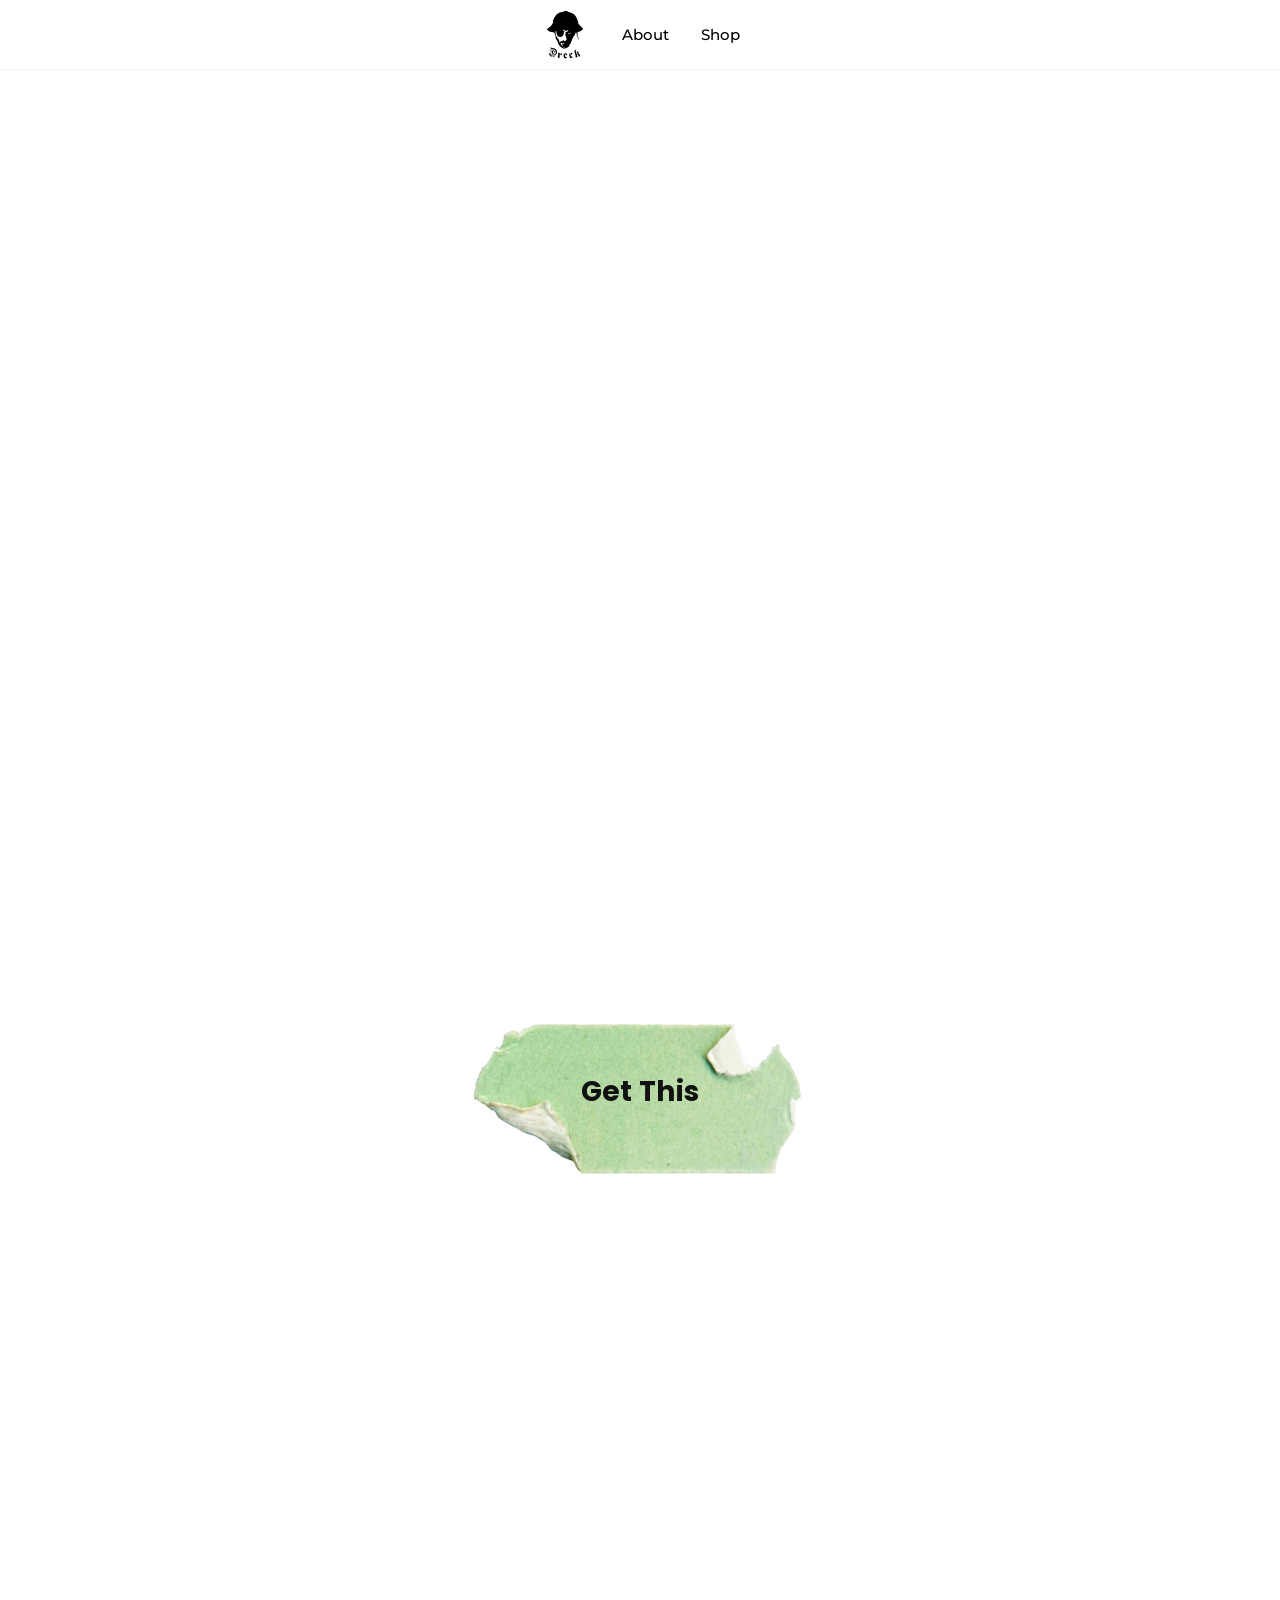
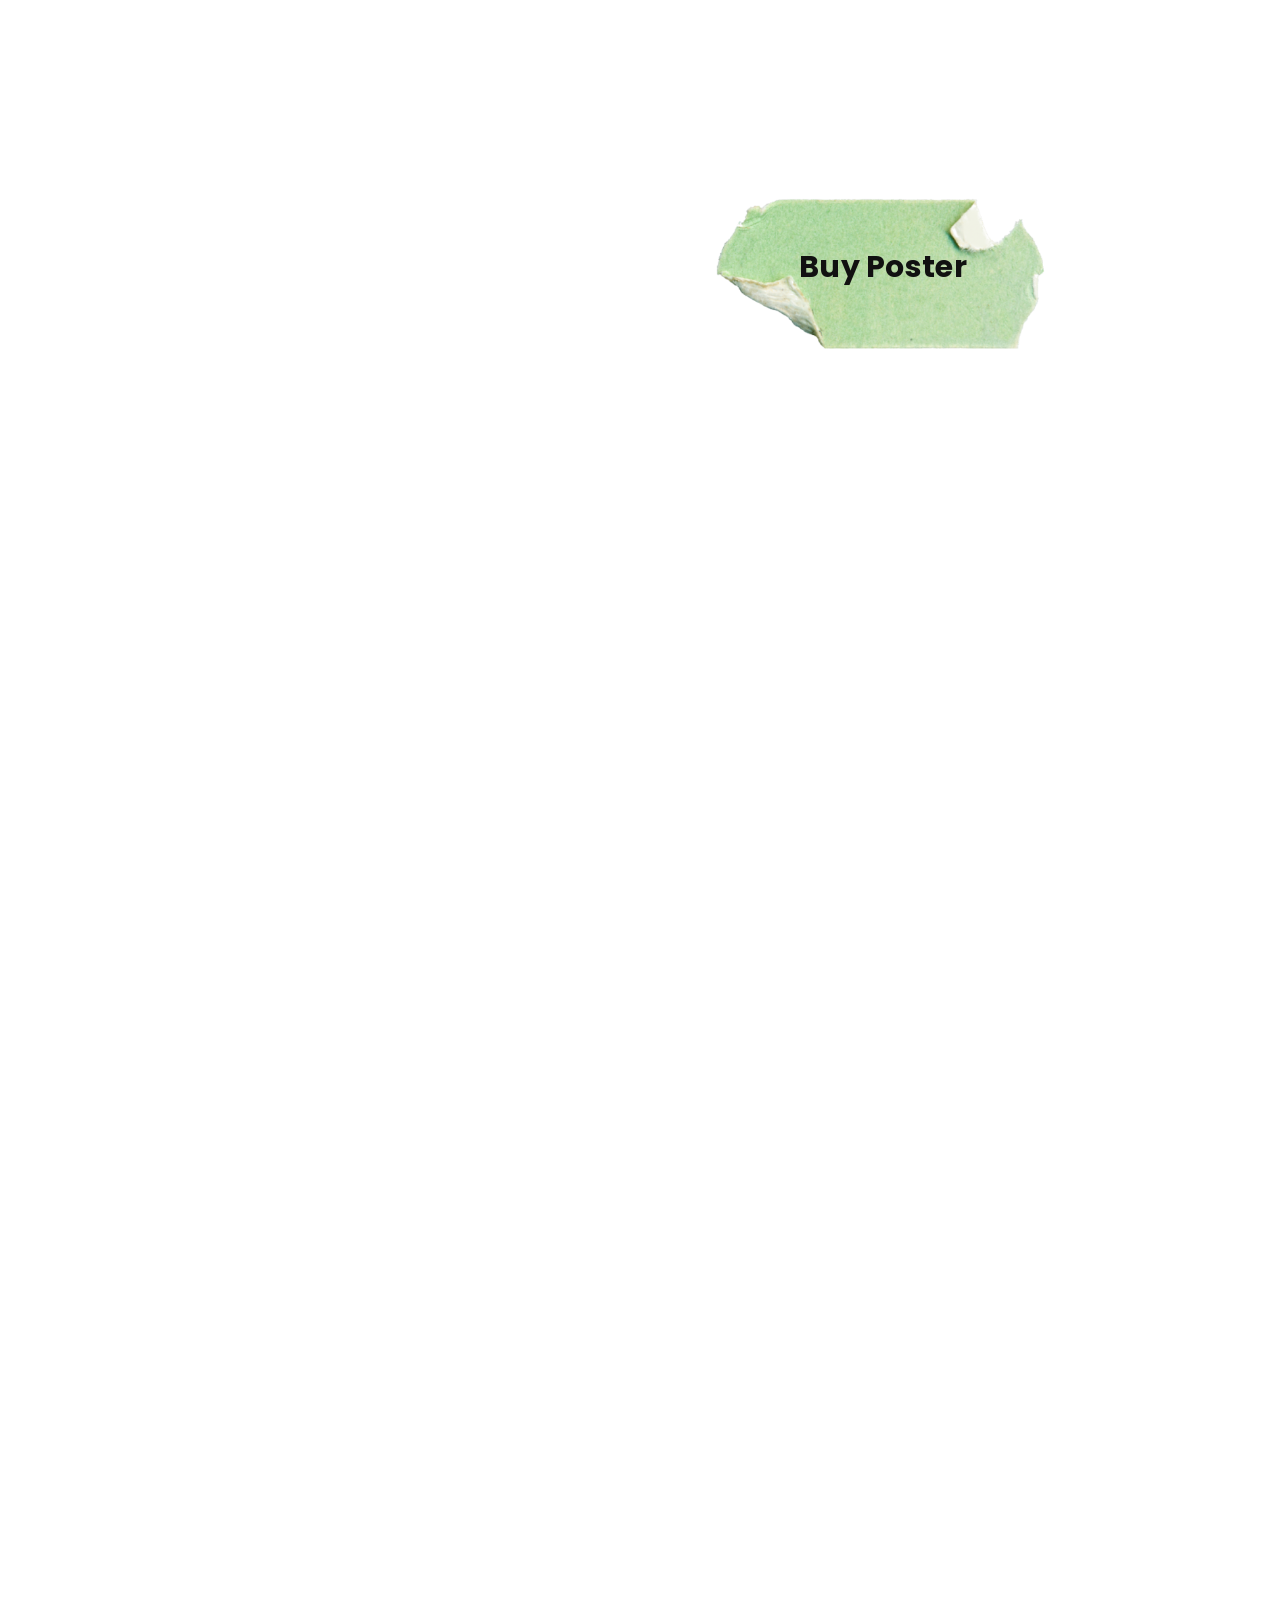
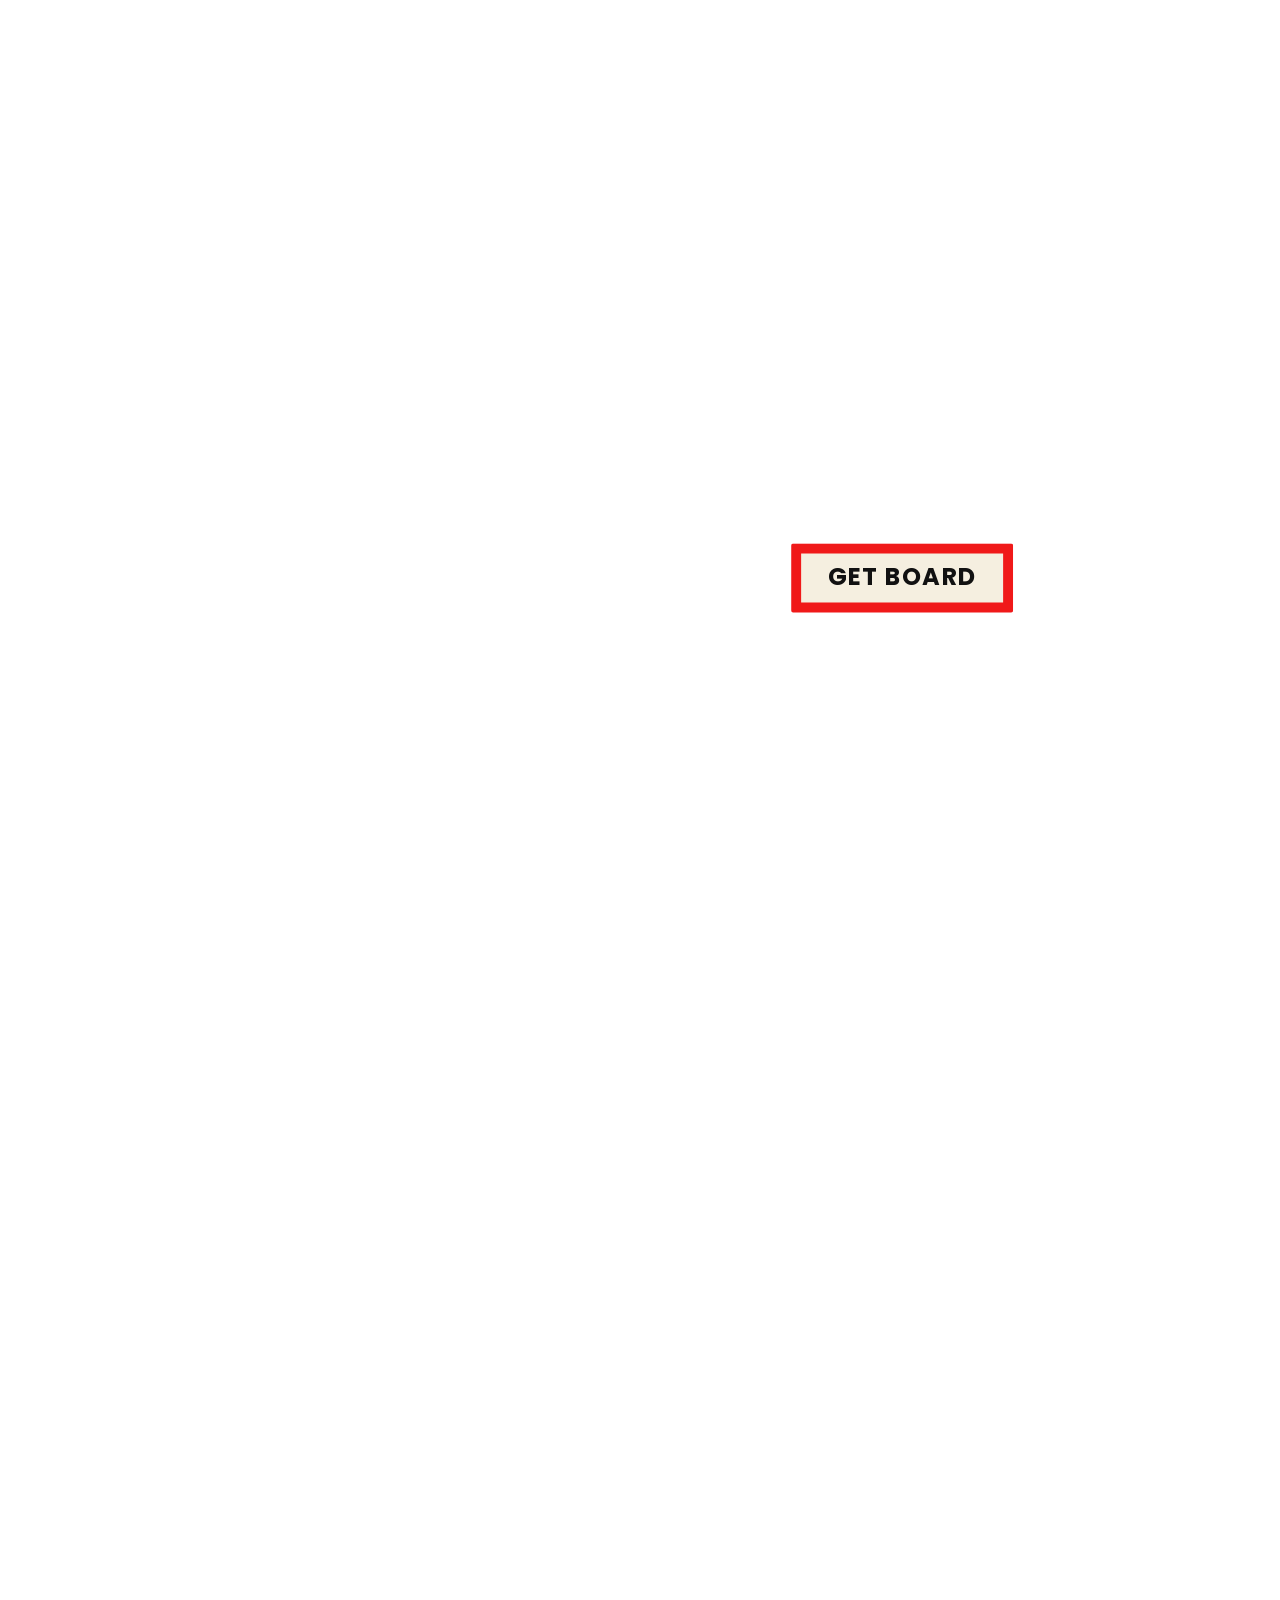
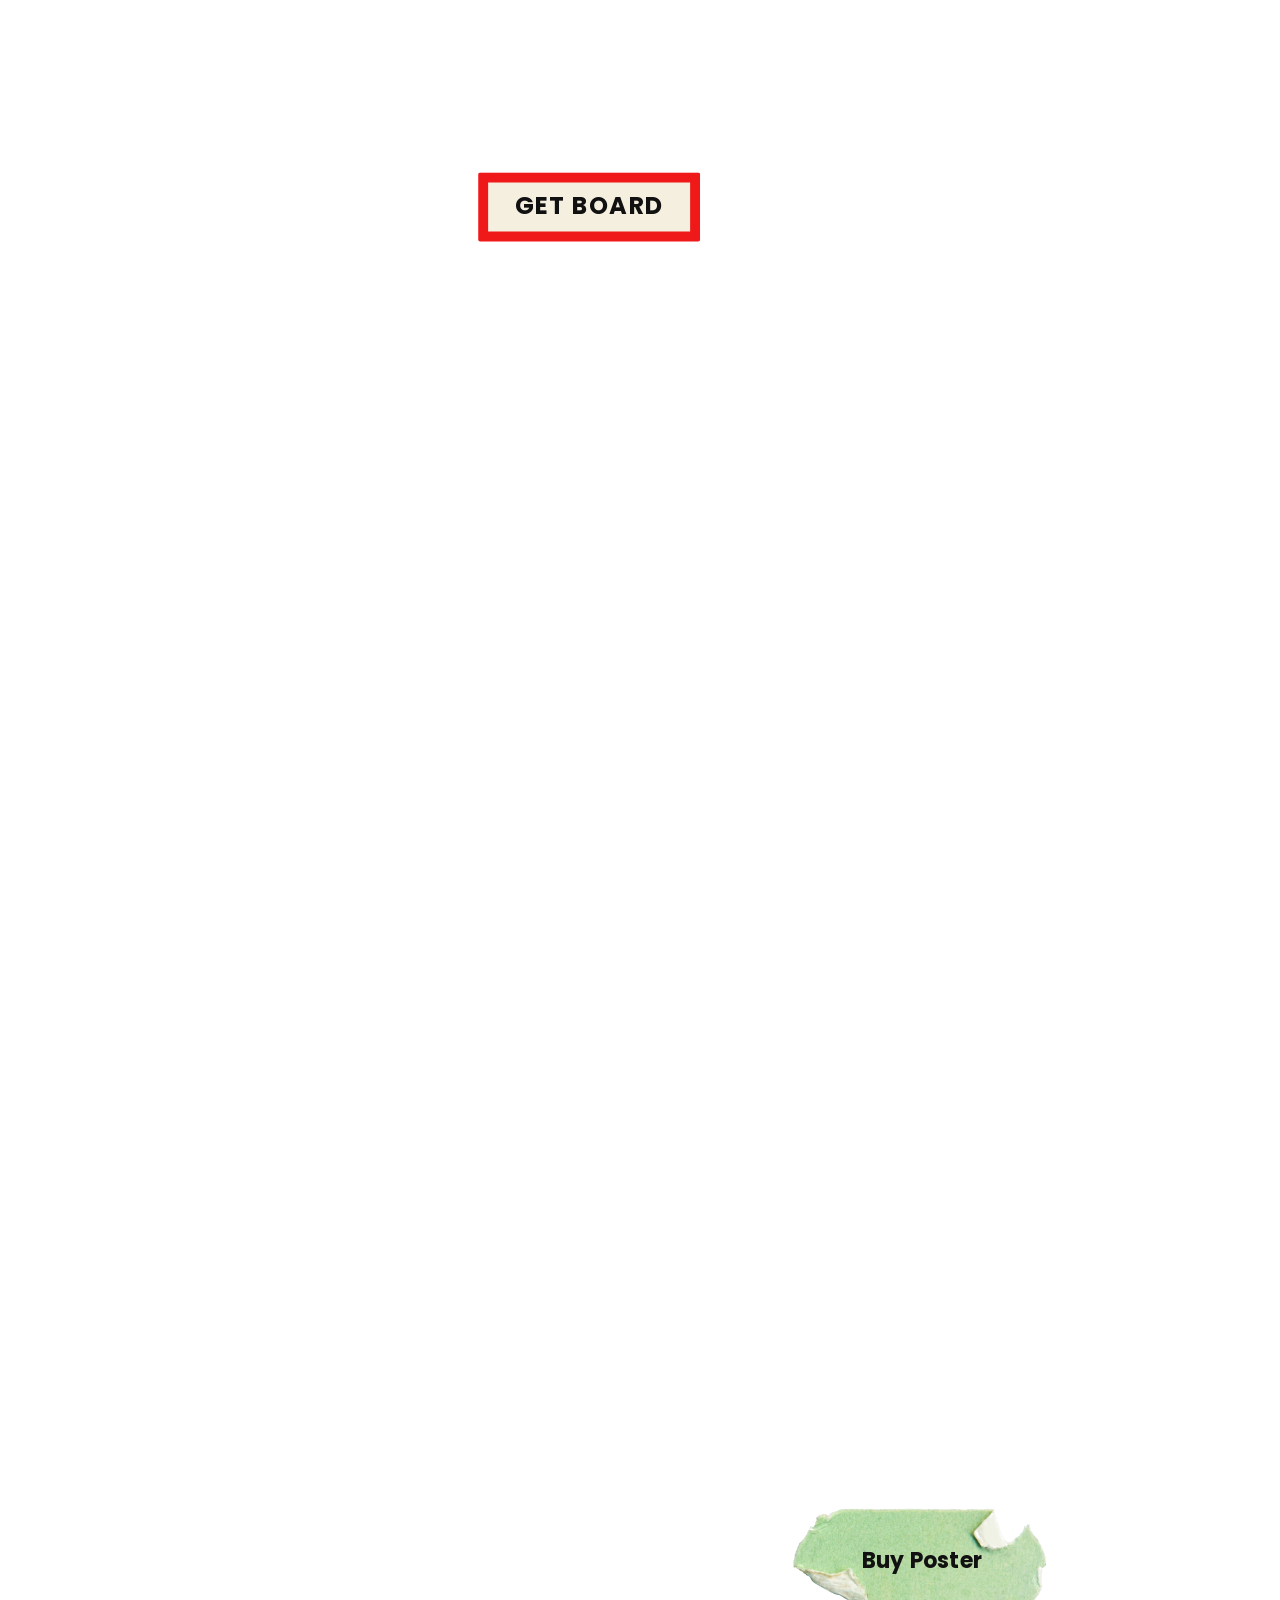
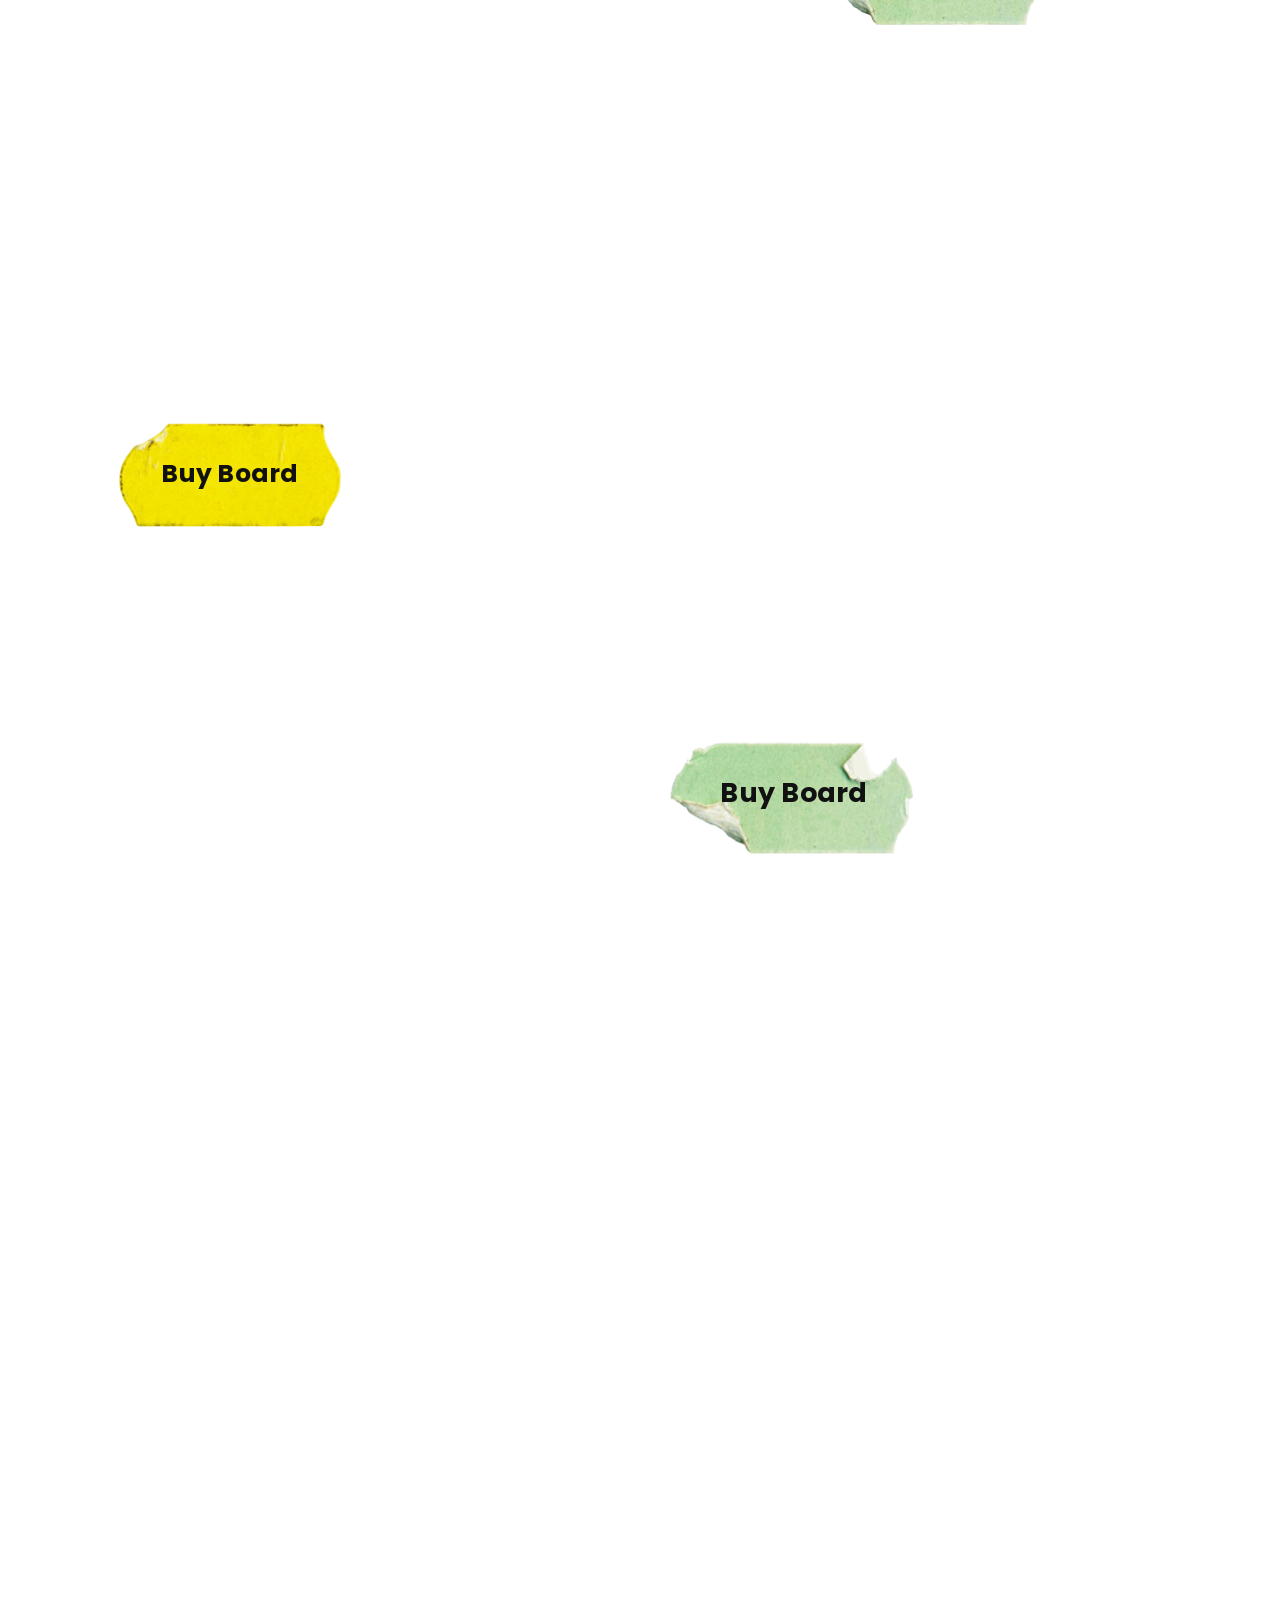
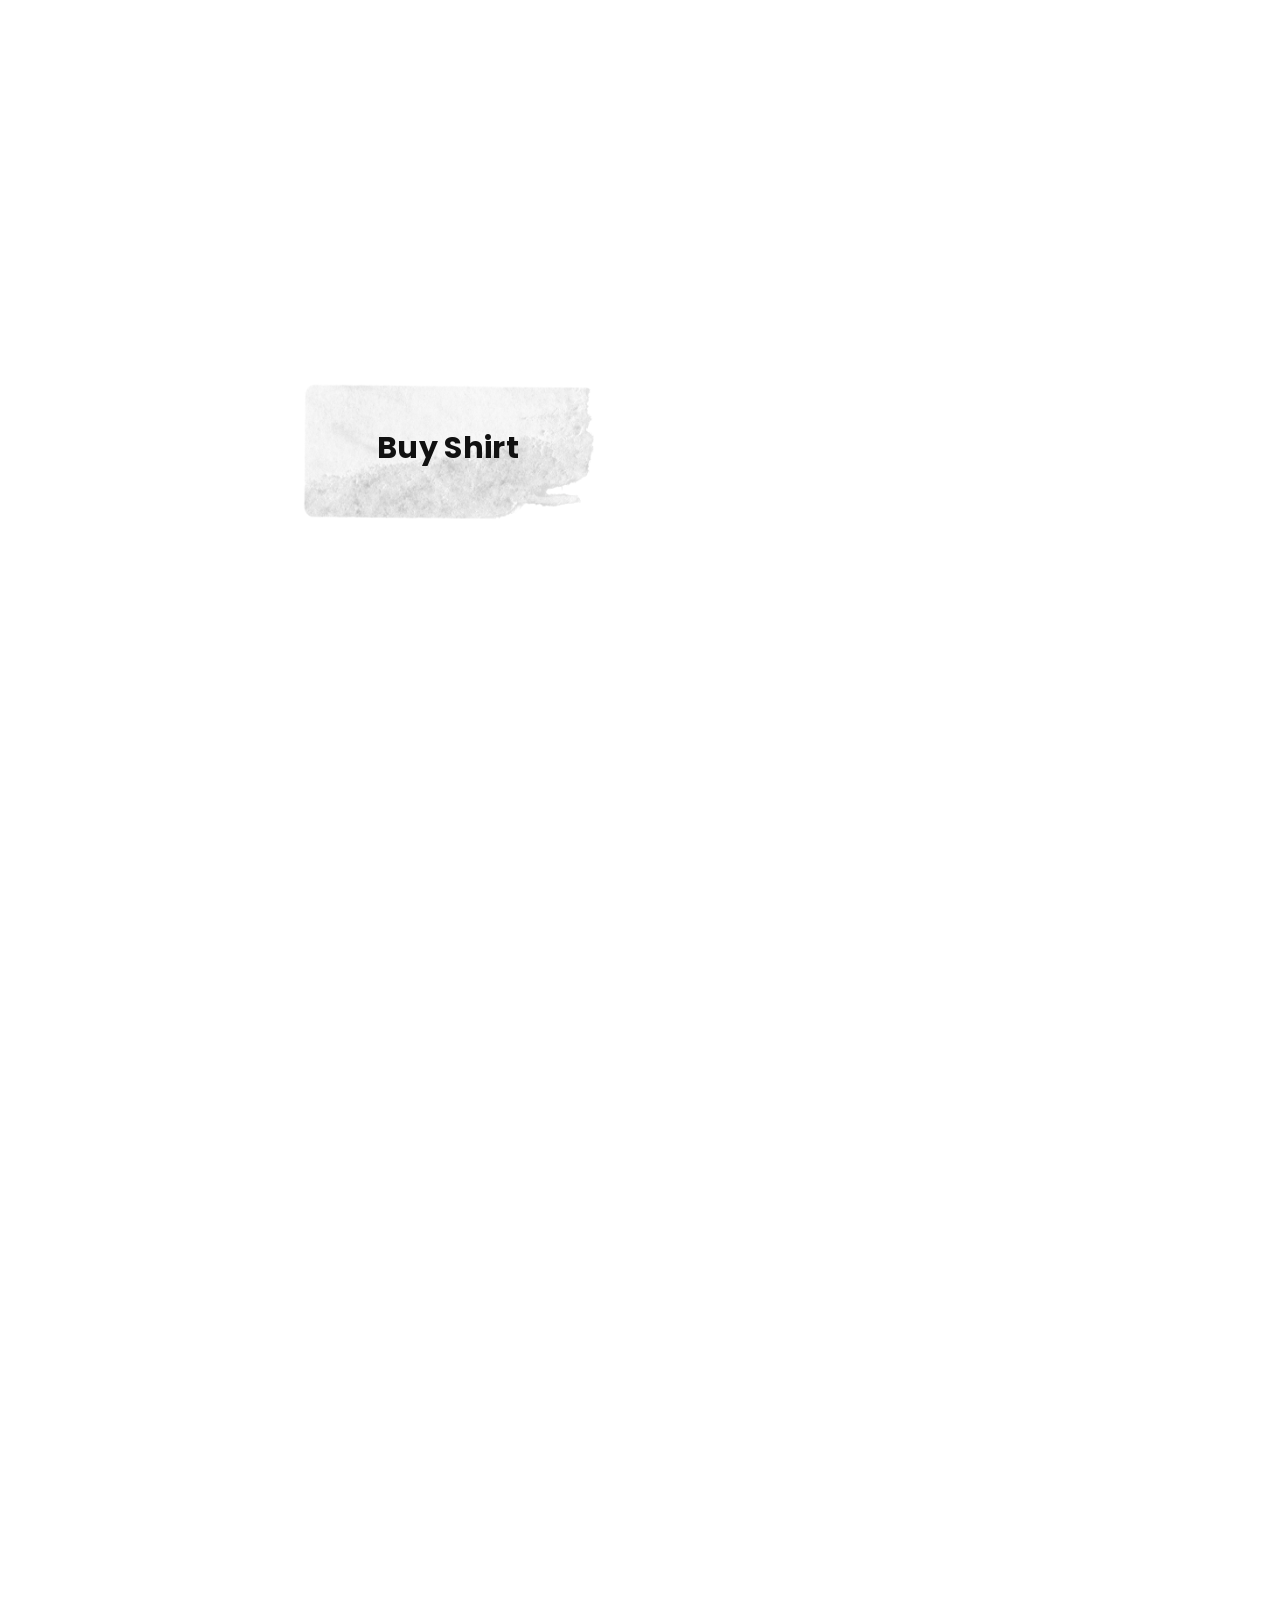
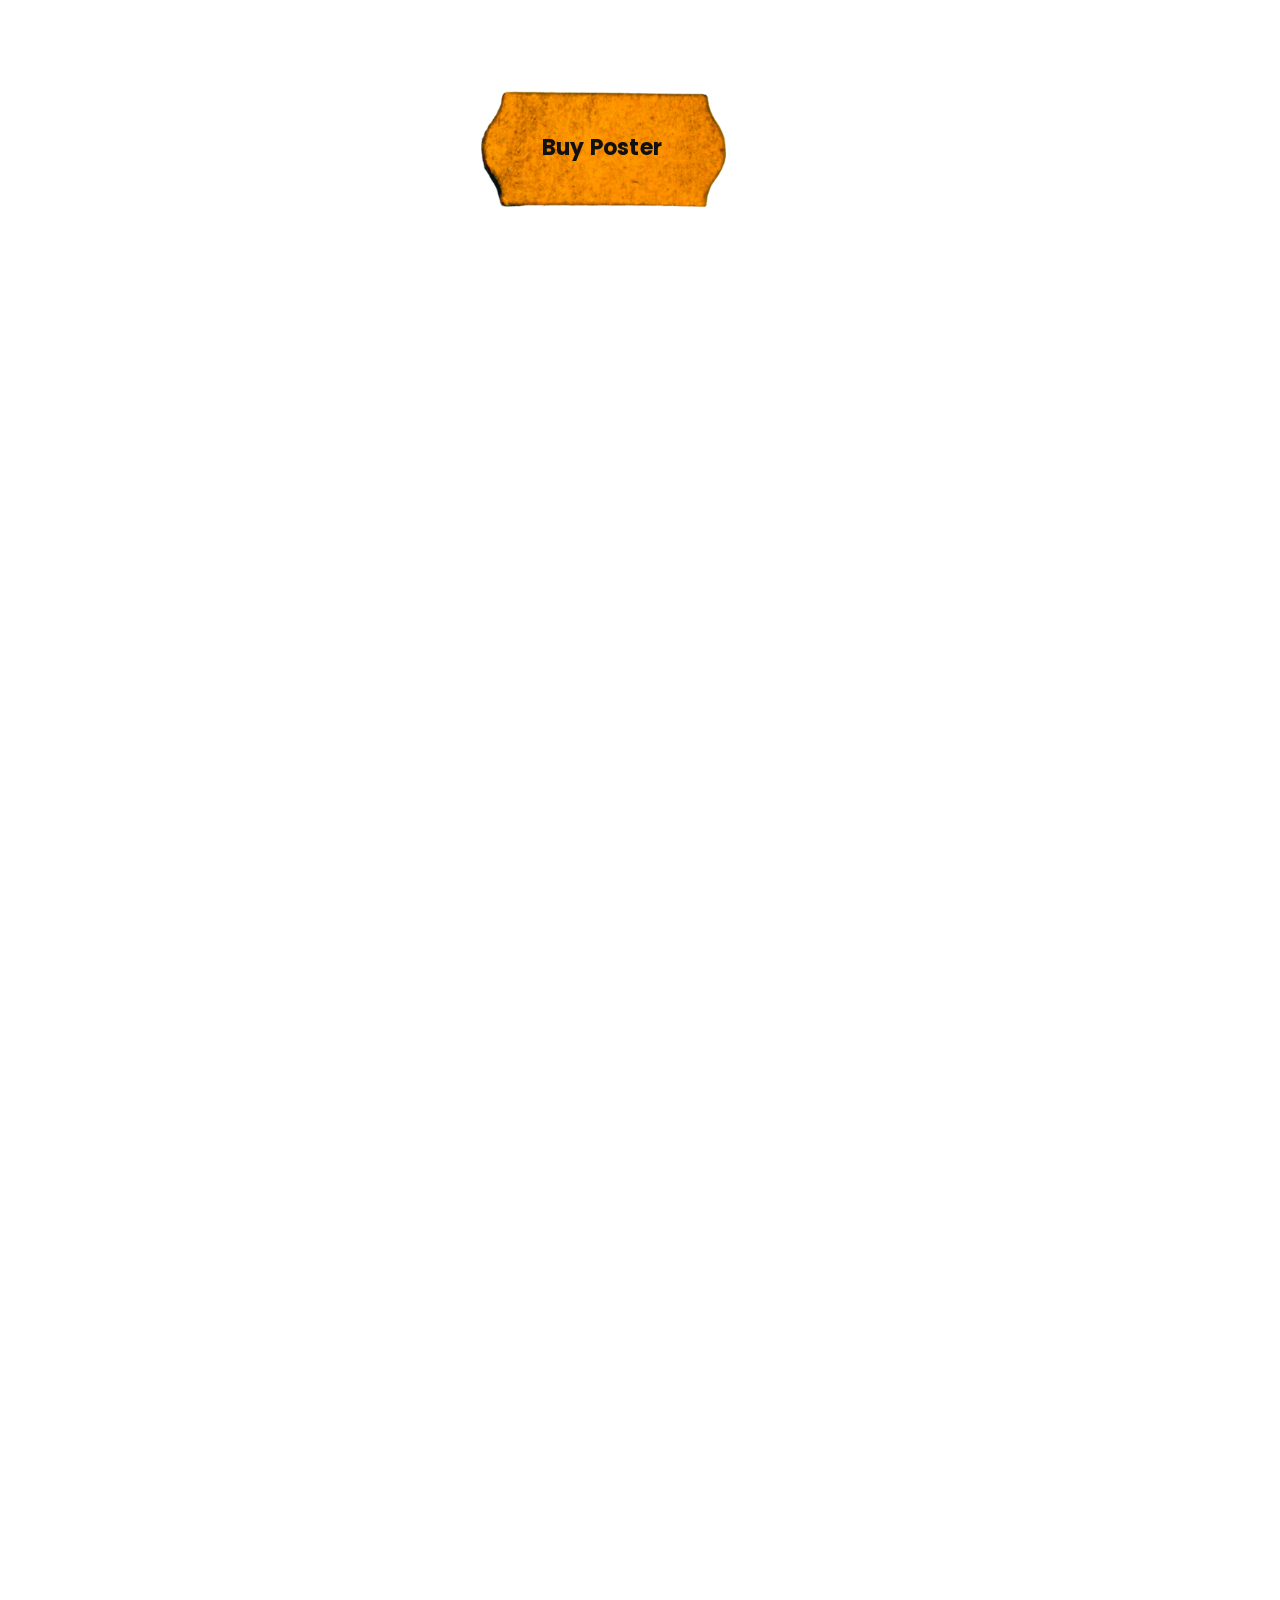
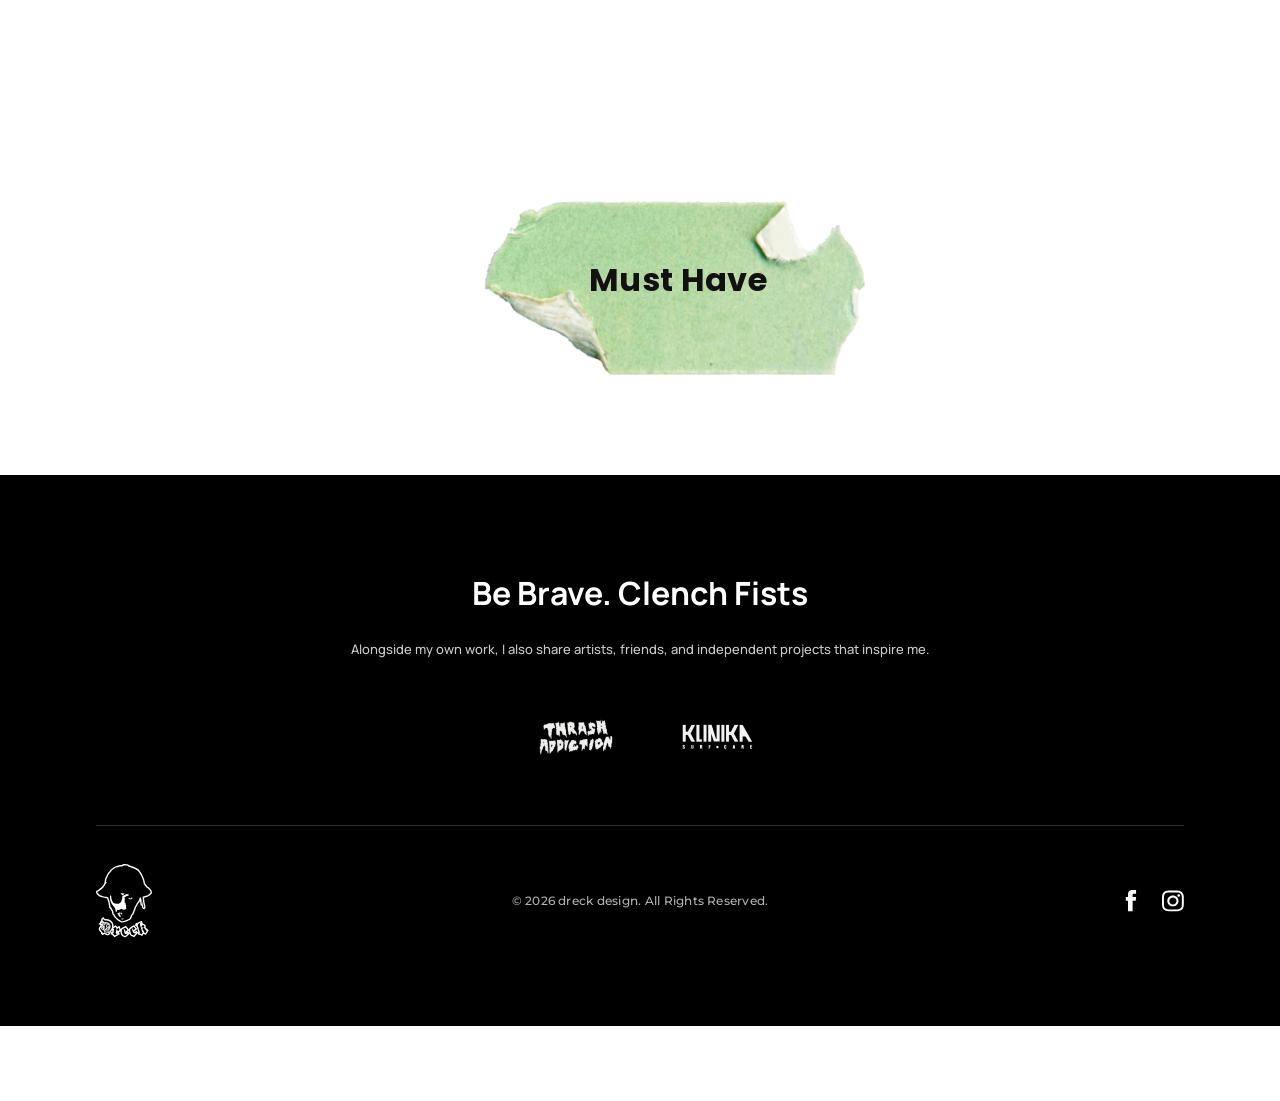
==== commit f7670eda: "more ui changes" ====
--- a/index.html
+++ b/index.html
@@ -62,25 +62,25 @@
         <img class="part__img" src="[data-uri]" alt="Doron Malki holding the Eternal Love poster" />
       </picture>
       <picture>
+        <source media="(min-width:769px)" srcset="assets/51x38%201.png" />
+        <img class="part__overlay overlay--heart" src="[data-uri]" alt="" />
+      </picture>
+      <a class="sticker sticker--green" href="#" style="--x:50%; --y:80%; --w:27%;">Get This</a>
+    </section>
+
+    <!-- part 2 — arms / "HEART" poster -->
+    <section class="part" aria-label="Heart poster">
+      <picture>
+        <source media="(min-width:769px)" srcset="assets/part%202.jpg" />
+        <img class="part__img" src="[data-uri]" alt="Heart poster — arms in the clouds" />
+      </picture>
+      <picture>
         <source media="(min-width:769px)" srcset="assets/poster_website%201.png" />
         <img class="part__overlay overlay--poster1" src="[data-uri]" alt="" />
       </picture>
       <!-- <p class="intro">Doron Malki is a multidisciplinary graphic designer and artist working at the intersection of design, art, and street culture. Inspired by surfing, music, movement, and the urban landscape, he develops a visual language that combines graphic precision, materiality, and emotion.
           His practice spans posters, surfboards, apparel, objects, and visual experiments, moving fluidly between functional design and artistic expression. The collection combines selected editions with one-of-one works, each carrying its own character and story while exploring themes of identity, memory, and place.</p> -->
-      <a class="sticker sticker--green" href="#" style="--x:69%; --y:60%; --w:27%;">Buy Poster</a>
-    </section>
-
-    <!-- part 2 — arms / "HEART" poster -->
-    <section class="part" aria-label="Heart poster">
-      <picture>
-        <source media="(min-width:769px)" srcset="assets/part%202.jpg" />
-        <img class="part__img" src="[data-uri]" alt="Heart poster — arms in the clouds" />
-      </picture>
-      <picture>
-        <source media="(min-width:769px)" srcset="assets/51x38%201.png" />
-        <img class="part__overlay overlay--heart" src="[data-uri]" alt="" />
-      </picture>
-      <a class="sticker sticker--green" href="#" style="--x:50%; --y:80%; --w:27%;">Get This</a>
+      <a class="sticker sticker--green" href="#" style="--x:69%; --y:38%; --w:27%;">Buy Poster</a>
     </section>
 
     <!-- part 3 — Renaissance Romance skateboard -->
@@ -191,25 +191,25 @@
           <img class="part__img" src="[data-uri]" alt="Doron Malki holding the Eternal Love poster" />
         </picture>
         <picture>
+          <source media="(max-width:768px)" srcset="assets/51x38%201.png" />
+          <img class="part__overlay overlay--heart" src="[data-uri]" alt="" />
+        </picture>
+        <a class="sticker sticker--green" href="#" style="--x:50%; --y:75%; --w:60%;">Get This</a>
+      </section>
+
+      <!-- m1-2 — Heart / arms poster -->
+      <section class="part" aria-label="Heart poster">
+        <picture>
+          <source media="(max-width:768px)" srcset="assets/part%201-2%20mobile.jpg" />
+          <img class="part__img" src="[data-uri]" alt="Heart poster — arms in the clouds" />
+        </picture>
+        <picture>
           <source media="(max-width:768px)" srcset="assets/poster_website%201.png" />
           <img class="part__overlay overlay--poster1" src="[data-uri]" alt="" />
         </picture>
         <!-- <p class="intro">Doron Malki is a multidisciplinary graphic designer and artist working at the intersection of design, art, and street culture. Inspired by surfing, music, movement, and the urban landscape, he develops a visual language that combines graphic precision, materiality, and emotion.
           <br/>His practice spans posters, surfboards, apparel, objects, and visual experiments, moving fluidly between functional design and artistic expression. The collection combines selected editions with one-of-one works, each carrying its own character and story while exploring themes of identity, memory, and place.</p> -->
-        <a class="sticker sticker--green" href="#" style="--x:50%; --y:63.5%; --w:60%;">Buy Poster</a>
-      </section>
-
-      <!-- m1-2 — Heart / arms poster -->
-      <section class="part" aria-label="Heart poster">
-        <picture>
-          <source media="(max-width:768px)" srcset="assets/part%201-2%20mobile.jpg" />
-          <img class="part__img" src="[data-uri]" alt="Heart poster — arms in the clouds" />
-        </picture>
-        <picture>
-          <source media="(max-width:768px)" srcset="assets/51x38%201.png" />
-          <img class="part__overlay overlay--heart" src="[data-uri]" alt="" />
-        </picture>
-        <a class="sticker sticker--green" href="#" style="--x:50%; --y:85%; --w:60%;">Get This</a>
+        <a class="sticker sticker--green" href="#" style="--x:50%; --y:82%; --w:60%;">Buy Poster</a>
       </section>
 
       <!-- m2 — Renaissance Romance board -->
@@ -248,7 +248,7 @@
           <source media="(max-width:768px)" srcset="assets/burnt%201.png" />
           <img class="part__overlay overlay--burnt" src="[data-uri]" alt="" />
         </picture>
-        <a class="sticker sticker--green" href="#" style="--x:50%; --y:88%; --w:72%;">Buy Poster</a>
+        <a class="sticker sticker--green" href="#" style="--x:50%; --y:84%; --w:72%;">Buy Poster</a>
       </section>
 
       <!-- m5 — moon surfboard -->
@@ -300,7 +300,7 @@
           <source media="(max-width:768px)" srcset="assets/Rorschach_new%203.png" />
           <img class="part__overlay overlay--rorschach" src="[data-uri]" alt="" />
         </picture>
-        <a class="sticker sticker--orange" href="#" style="--x:50%; --y:52%; --w:60%; font-size: 22px;">Buy Poster</a>
+        <a class="sticker sticker--orange" href="#" style="--x:50%; --y:50%; --w:60%; font-size: 22px;">Buy Poster</a>
       </section>
 
       <!-- m9 — Hail poster -->
--- a/styles.css
+++ b/styles.css
@@ -290,6 +290,12 @@
   opacity: 0.6;
 }
 
+/* m1-2 (Heart) is the first mobile section — crop bottom 25% off the tall background JPG */
+  .shop--desktop .part:nth-of-type(2) {
+    aspect-ratio: 375 / 400;
+    overflow: hidden;
+  }
+
 /* -----------------------------------------------------------
    Product overlays — transparent PNGs (boards, shirt) layered
    on top of a background JPG so they can be resized/repositioned
@@ -313,7 +319,7 @@
 .overlay--board1 { --ox: 50%; --oy: 50%; --ow: 20%; }  /* figure — right */
 .overlay--shirt  { --ox: 64%; --oy: 63%; --ow: 40%; }
 .overlay--burnt  { --ox: 72%; --oy: 55%; --ow: 24%; }  /* BURNT poster (part 5) */
-.overlay--poster1        { --ox: 52%; --oy: 60%; --ow: 40%; }  /* Eternal Love poster (part 1) */
+.overlay--poster1        { --ox: 52%; --oy: 42%; --ow: 50%; }  /* Eternal Love poster (part 1) */
 .overlay--heart          { --ox: 50%; --oy: 50%; --ow: 40%; }  /* heart poster (part 2) */
 .overlay--board-shoshana { --ox: 70%; --oy: 45%; --ow: 17%; }  /* Renaissance Romance board (part 3) */
 .overlay--board-mati     { --ox: 18%; --oy: 73%; --ow: 17%; }  /* Once Were Warriorz board (part 4) */
@@ -590,12 +596,18 @@
     letter-spacing: 0.04em;
   }
 
+  /* m1-2 (Heart) is the first mobile section — crop bottom 25% off the tall background JPG */
+  .shop--mobile .part:nth-of-type(1) {
+    aspect-ratio: 375 / 930;
+    overflow: hidden;
+  }
+
   /* Mobile overlays — boards/shirt/poster centred and sized for the 375 viewport */
   .overlay--board1 { --ox: 50%; --oy: 50%; --ow: 60%; }
   .overlay--board2 { --ox: 50%; --oy: 50%; --ow: 60%; }
   .overlay--shirt  { --ox: 50%; --oy: 35%; --ow: 100%; }
   .overlay--burnt  { --ox: 50%; --oy: 40%; --ow: 85%; }
-  .overlay--poster1        { --ox: 50%; --oy: 35%; --ow: 70%; }  /* Eternal Love poster (m1) */
+  .overlay--poster1        { --ox: 52%; --oy: 40%; --ow: 90%; }  /* Eternal Love poster (m1) */
   .overlay--heart          { --ox: 50%; --oy: 45%; --ow: 85%; }  /* heart poster (m1-2) */
   .overlay--board-shoshana { --ox: 50%; --oy: 45%; --ow: 60%; }  /* Renaissance Romance board (m2) */
   .overlay--board-mati     { --ox: 50%; --oy: 60%; --ow: 60%; }  /* Once Were Warriorz board (m3) */
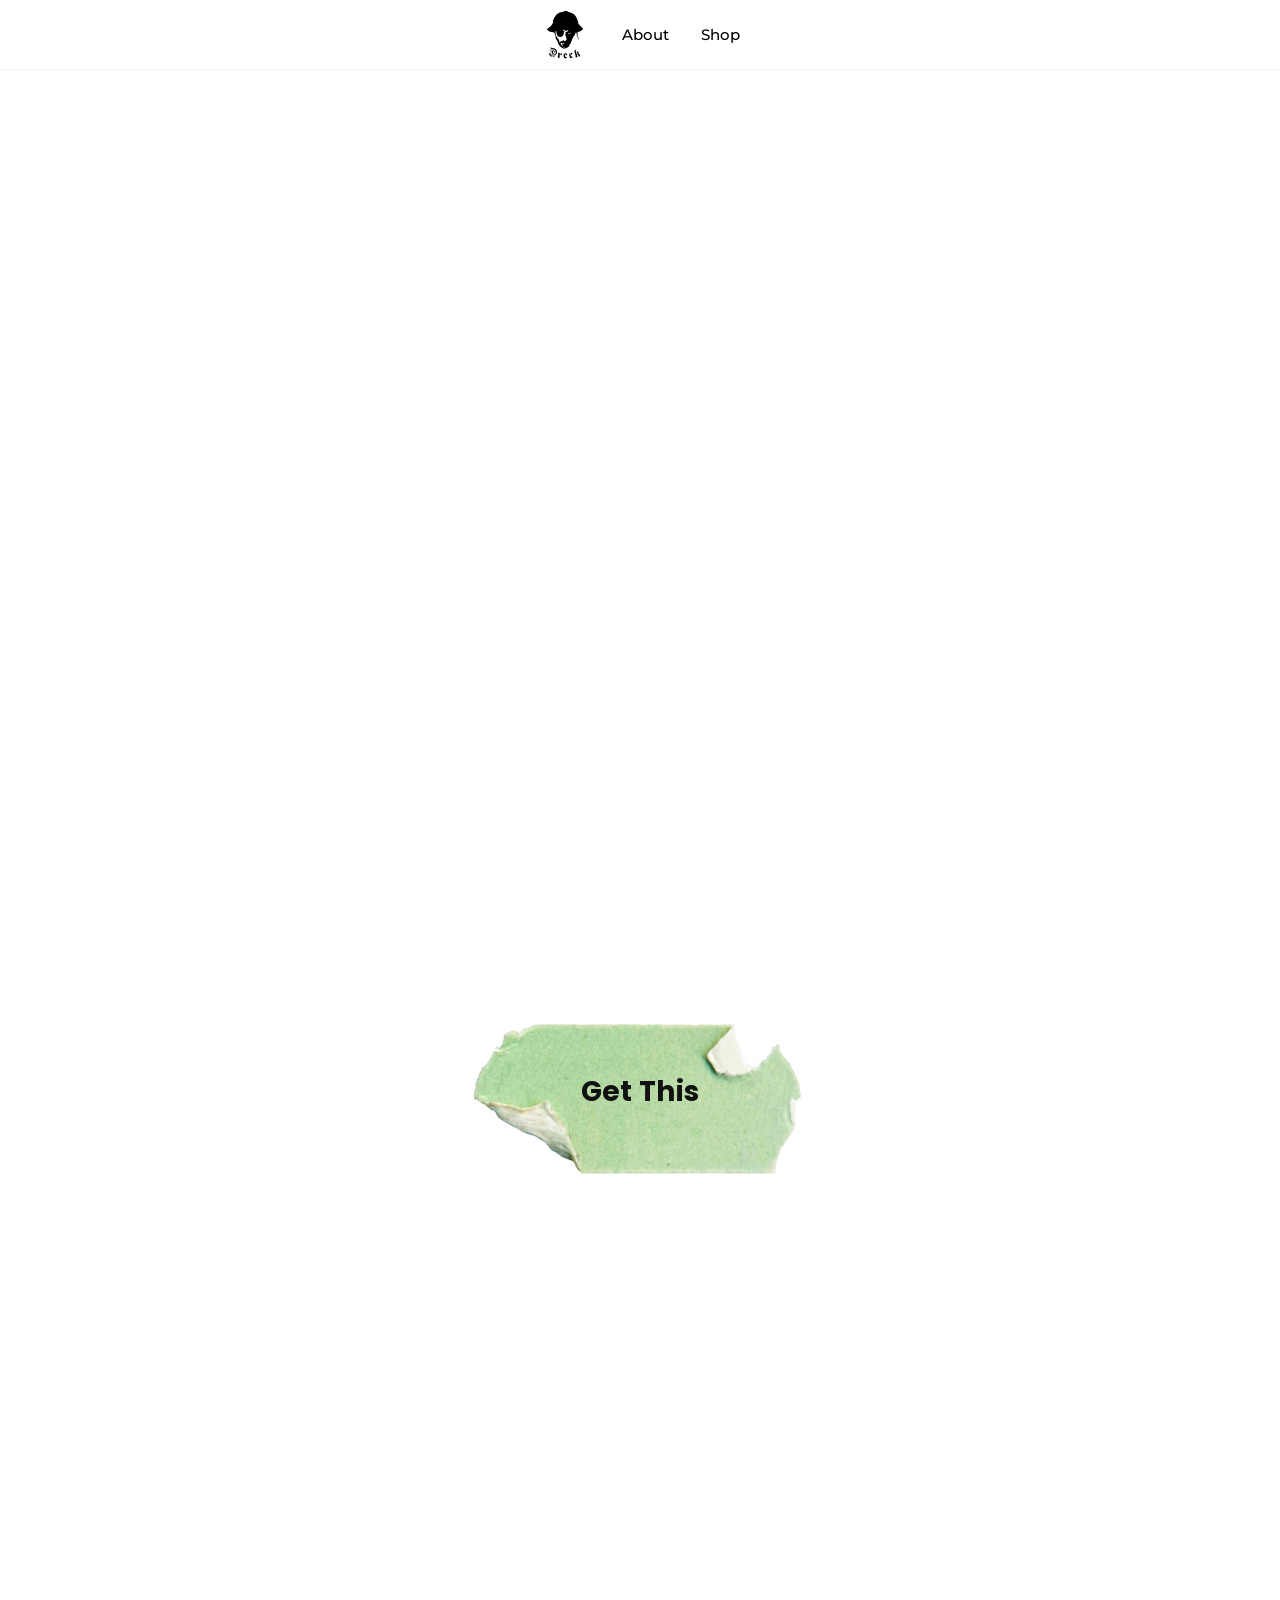
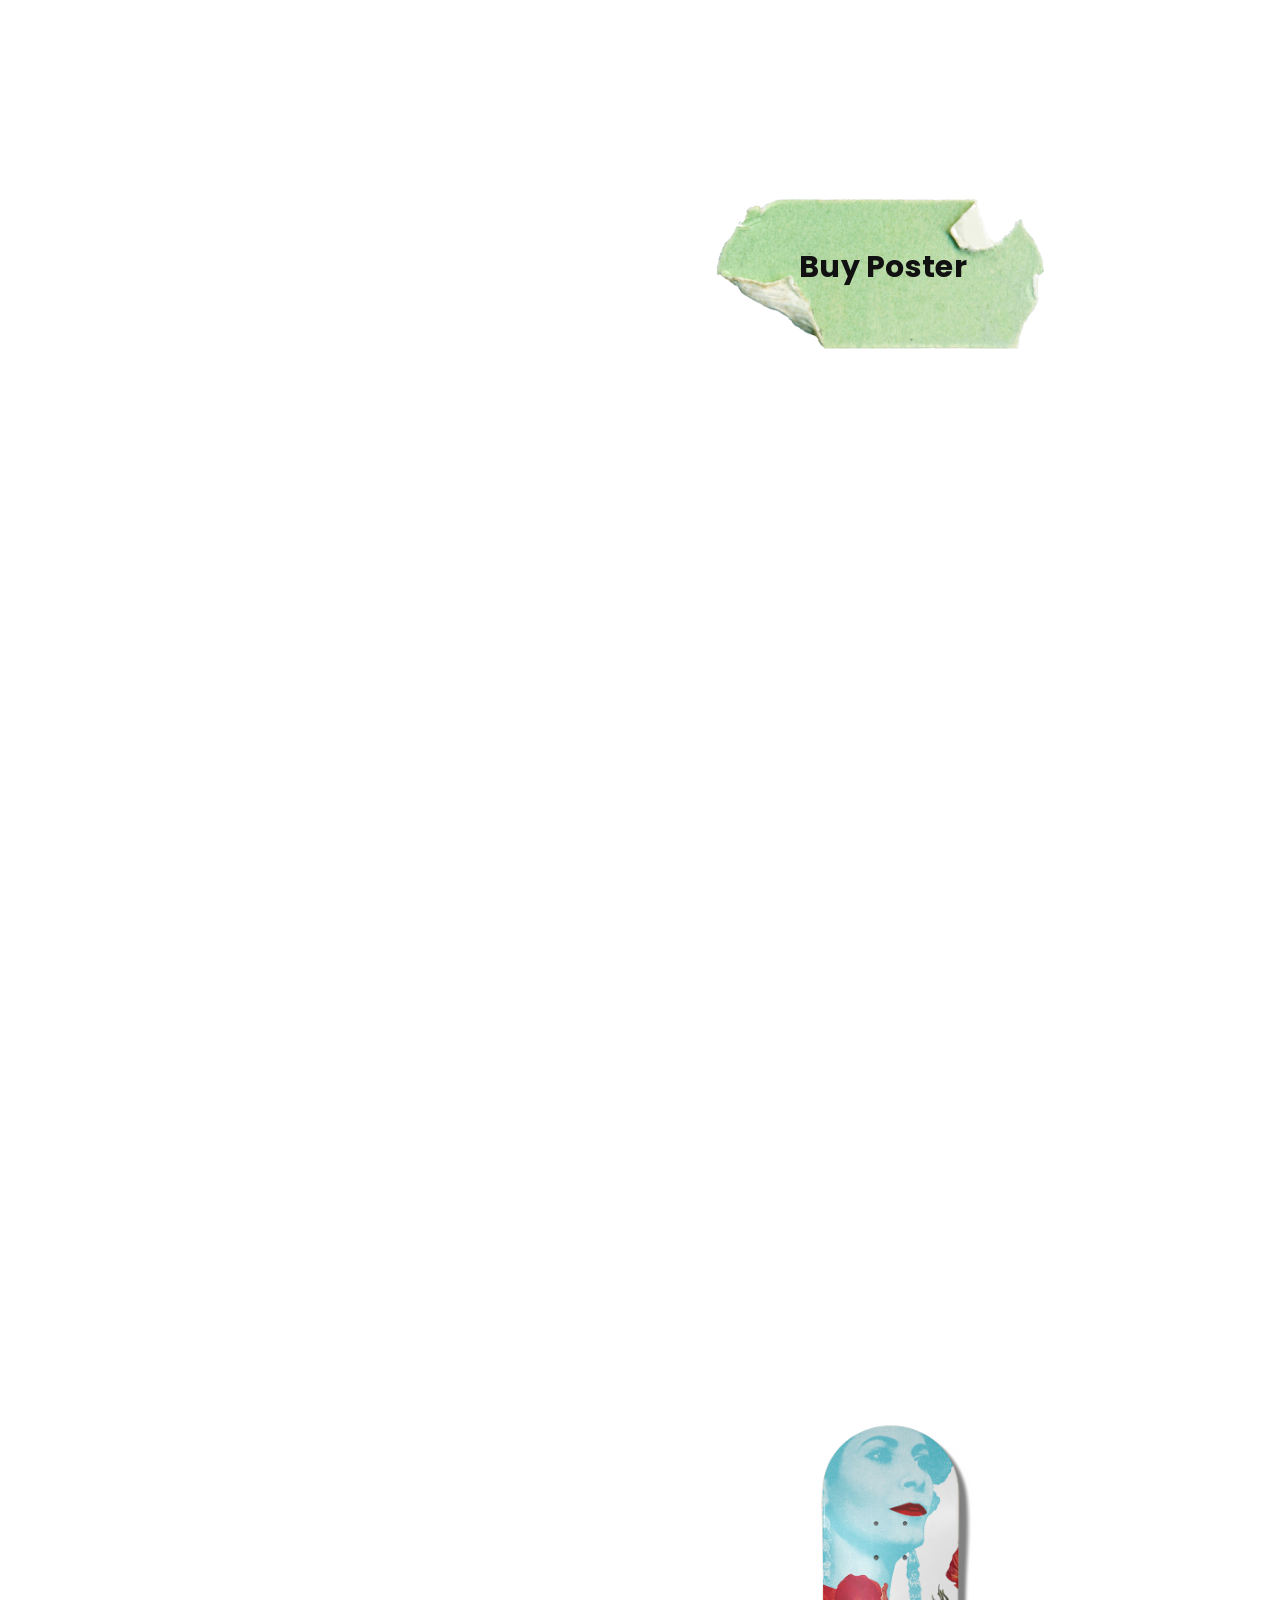
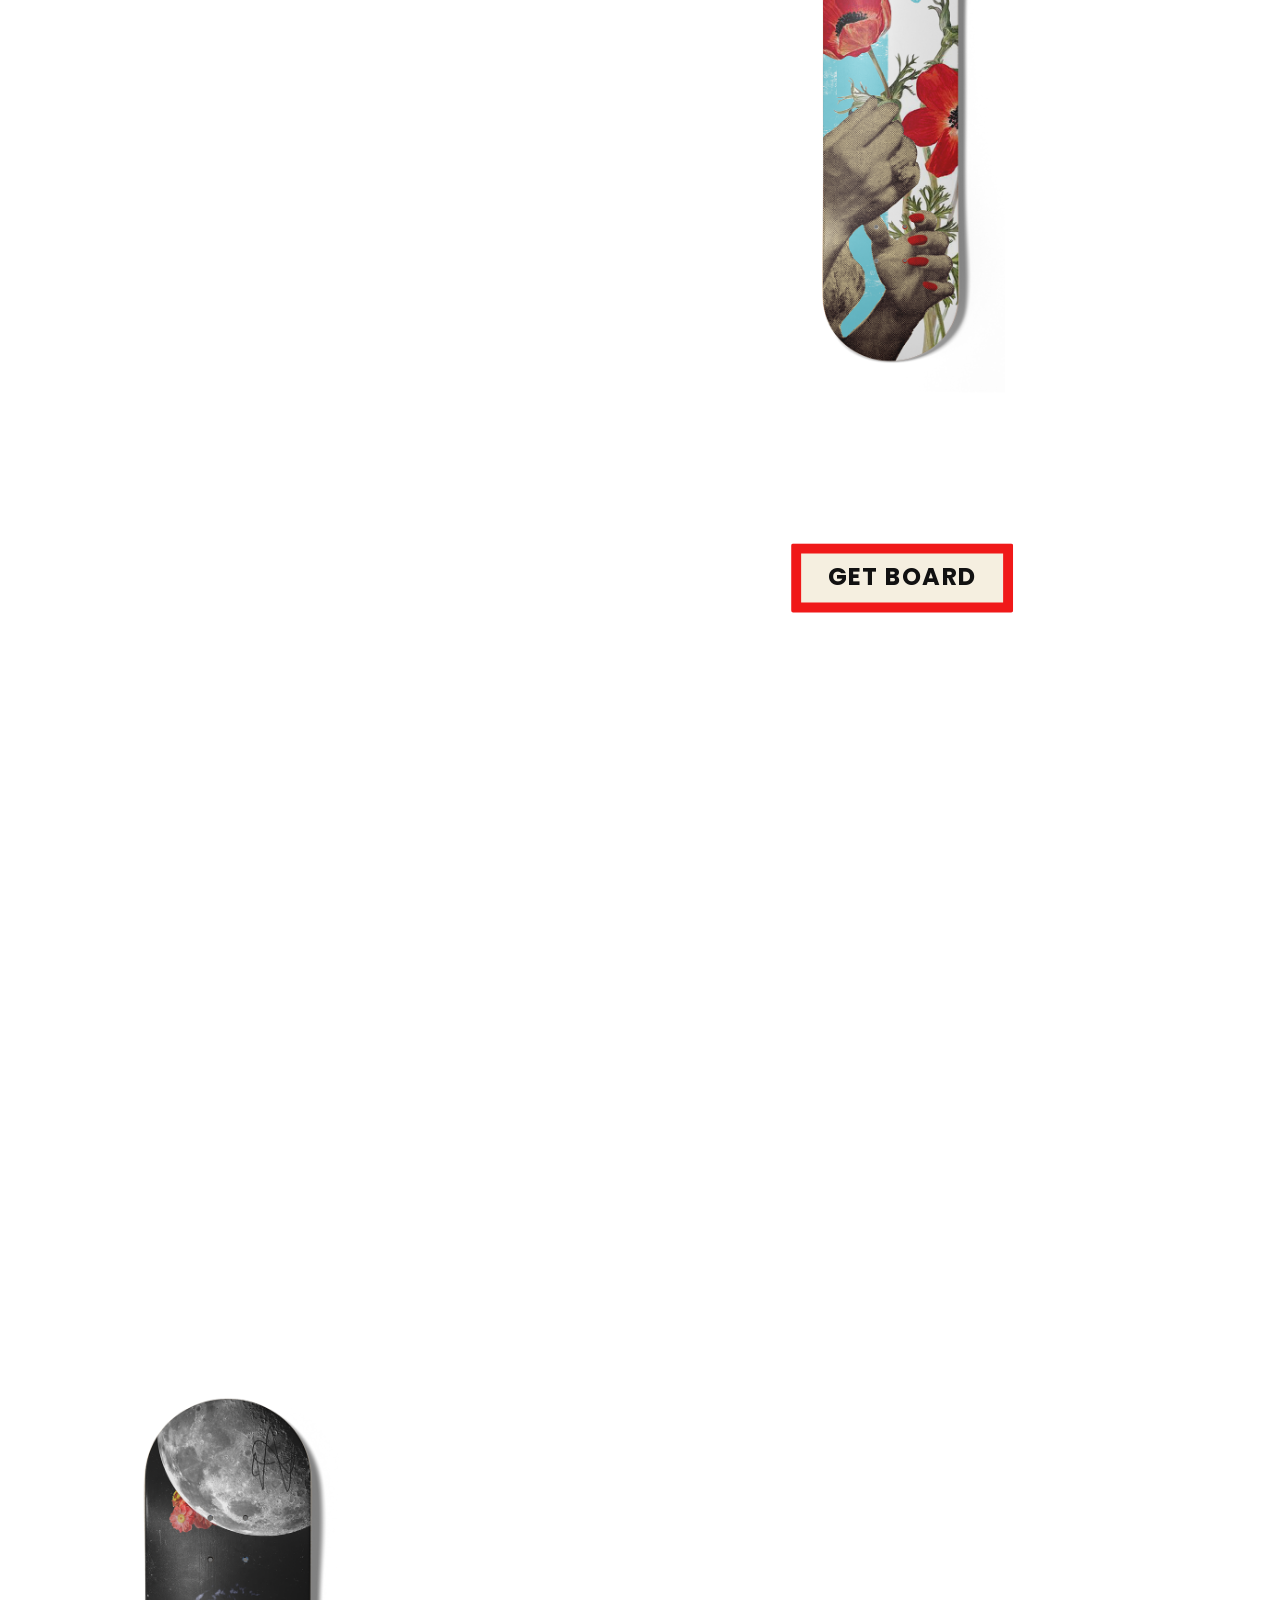
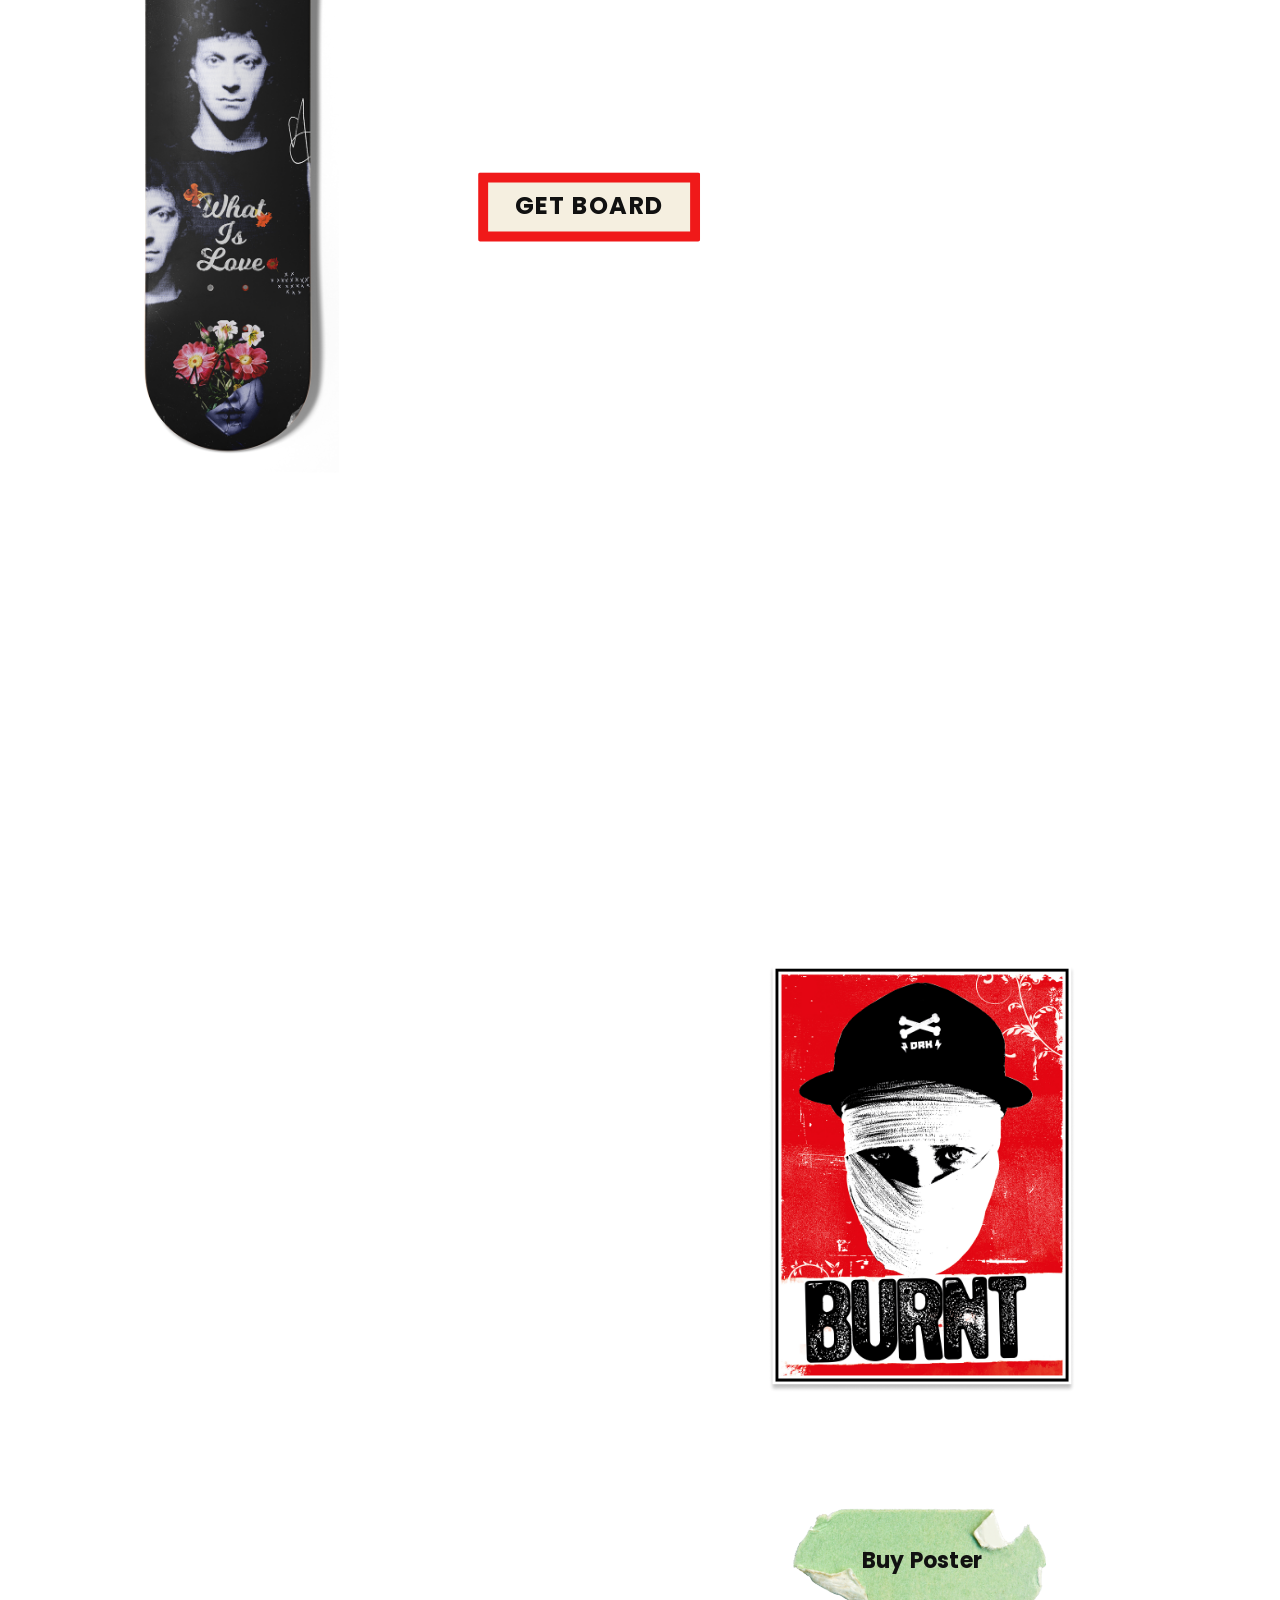
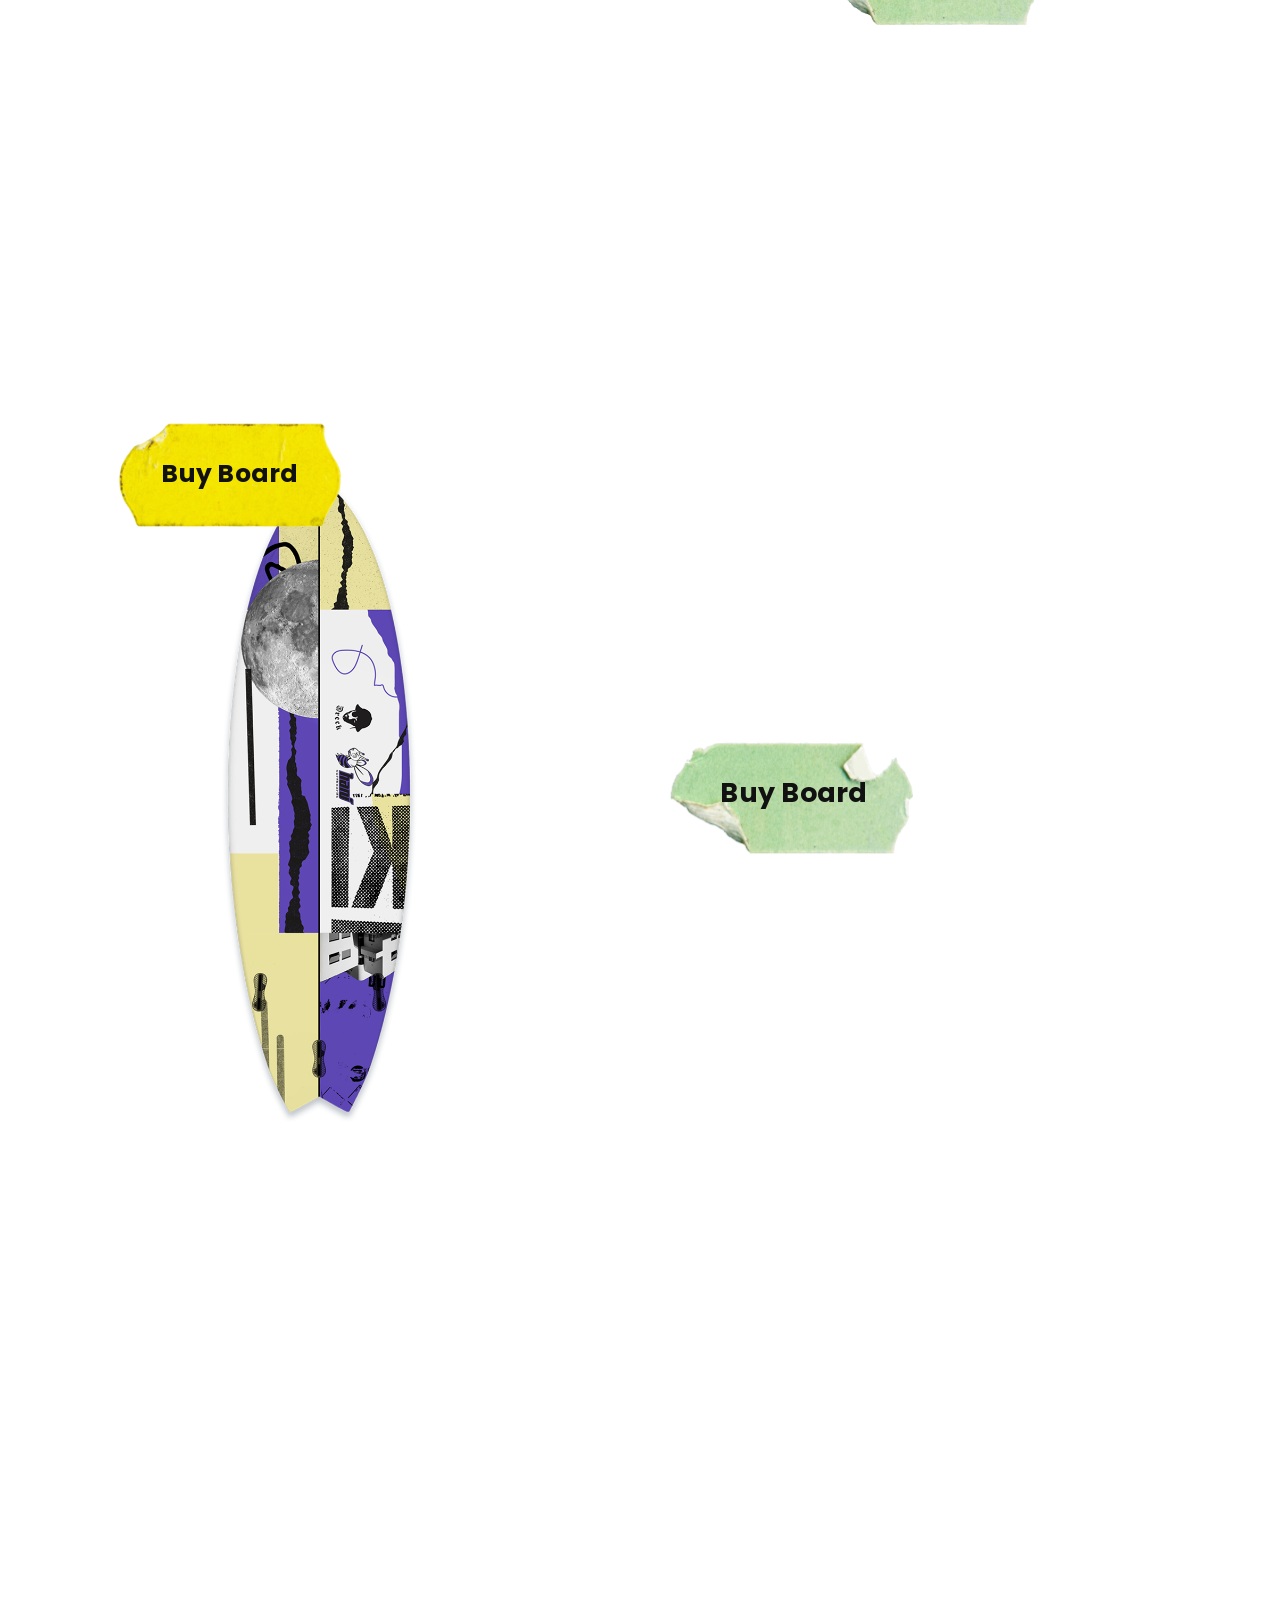
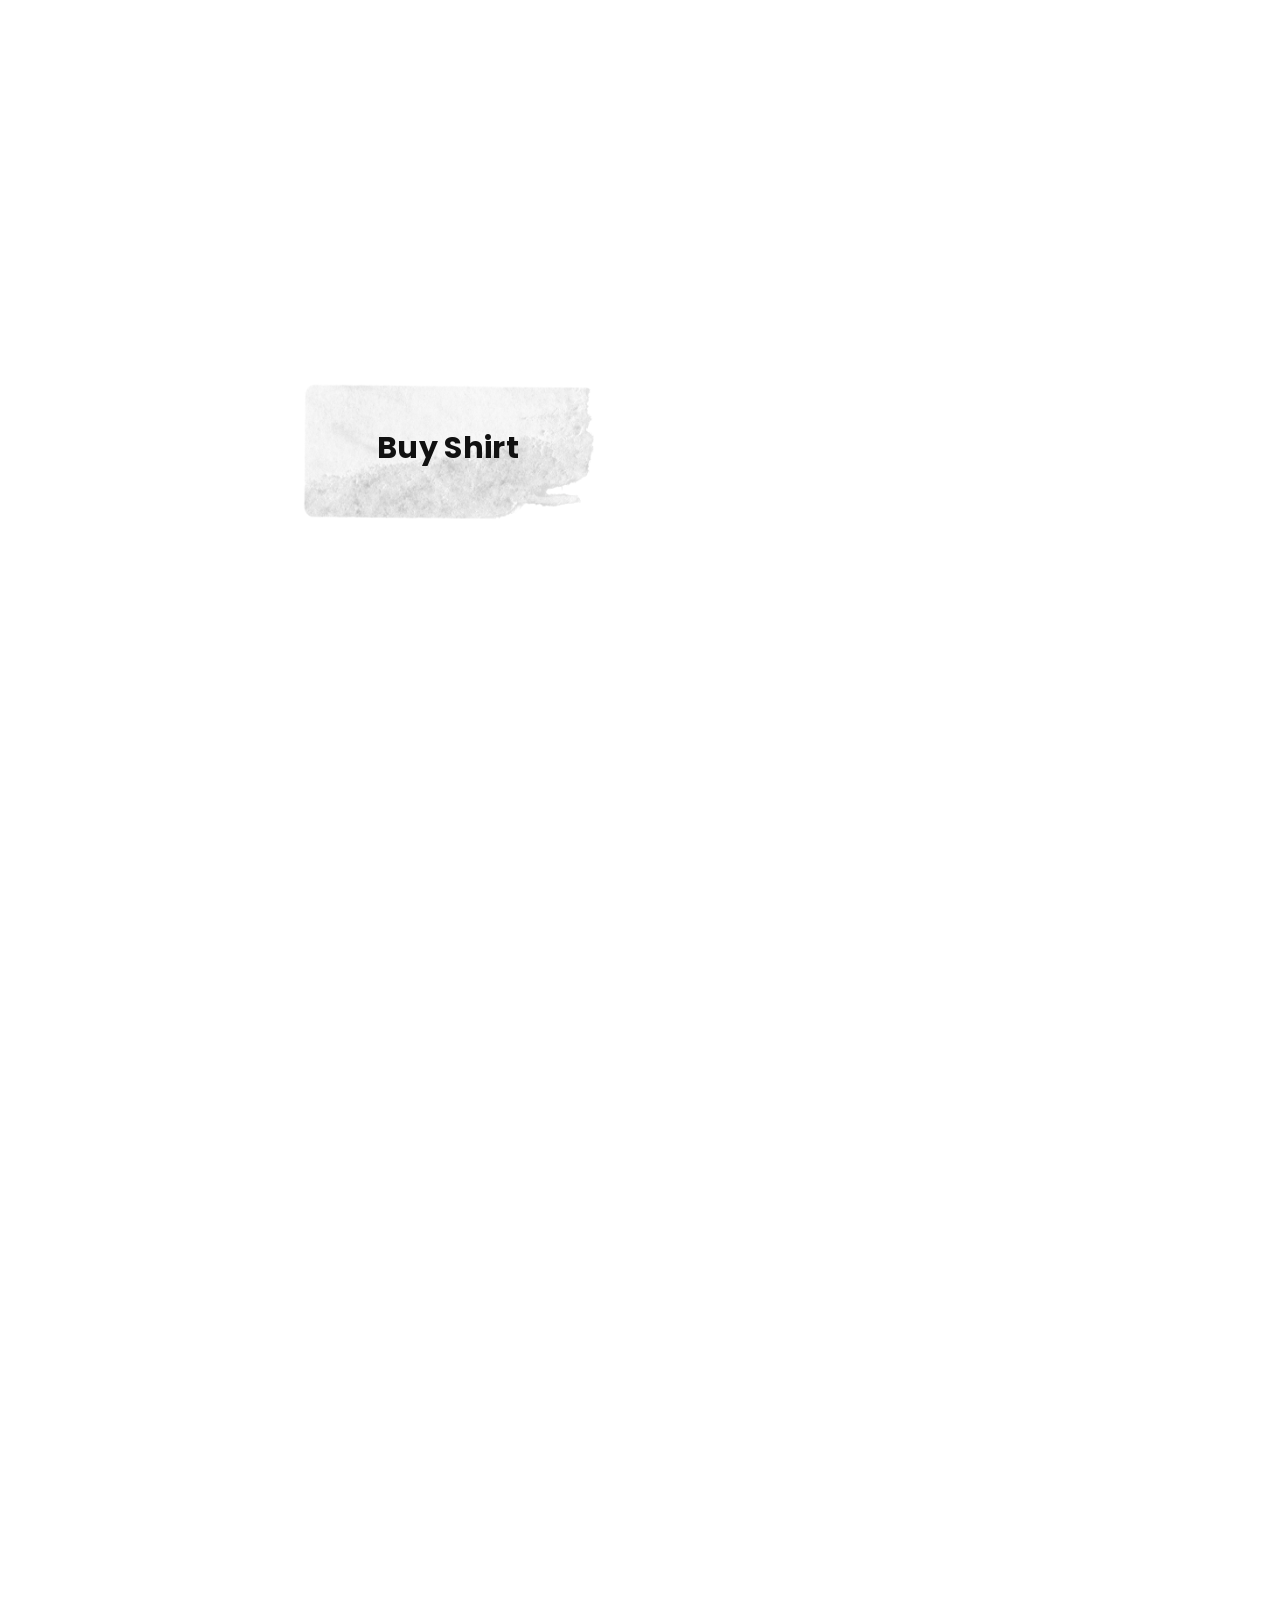
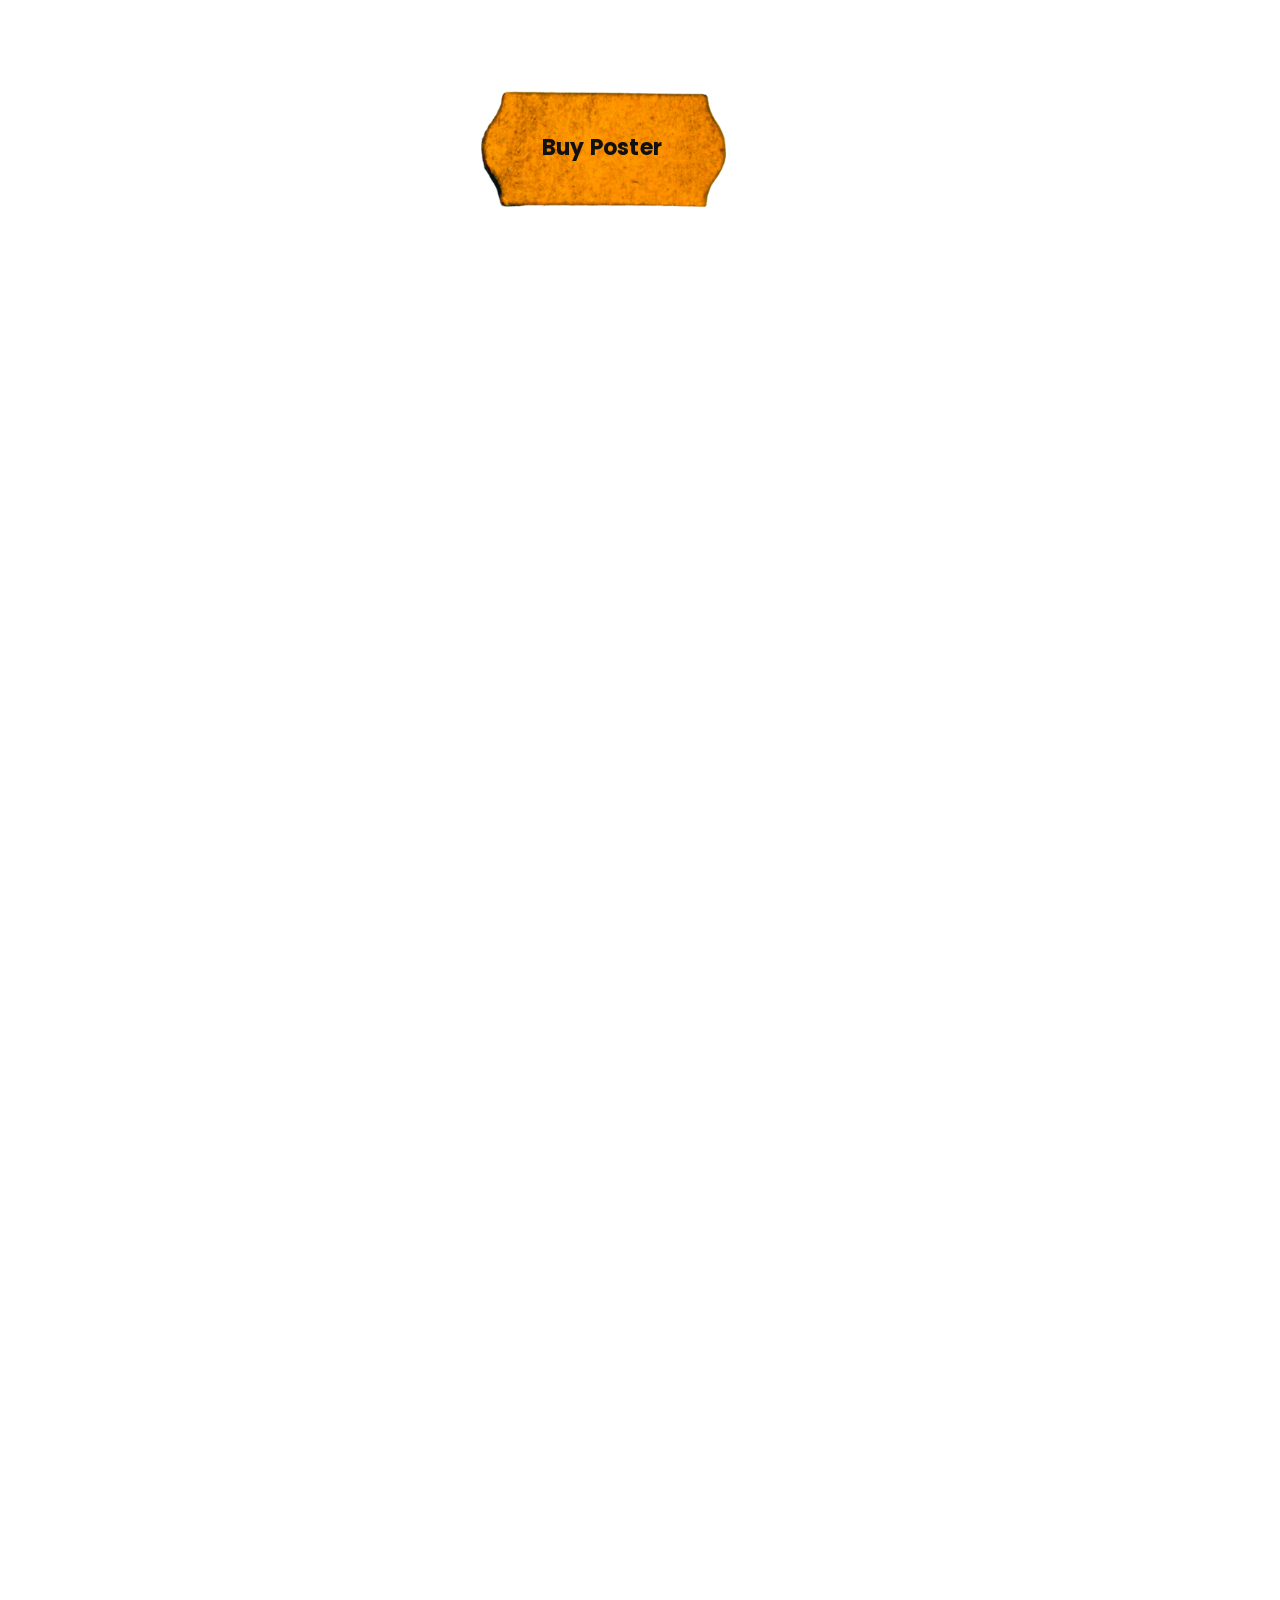
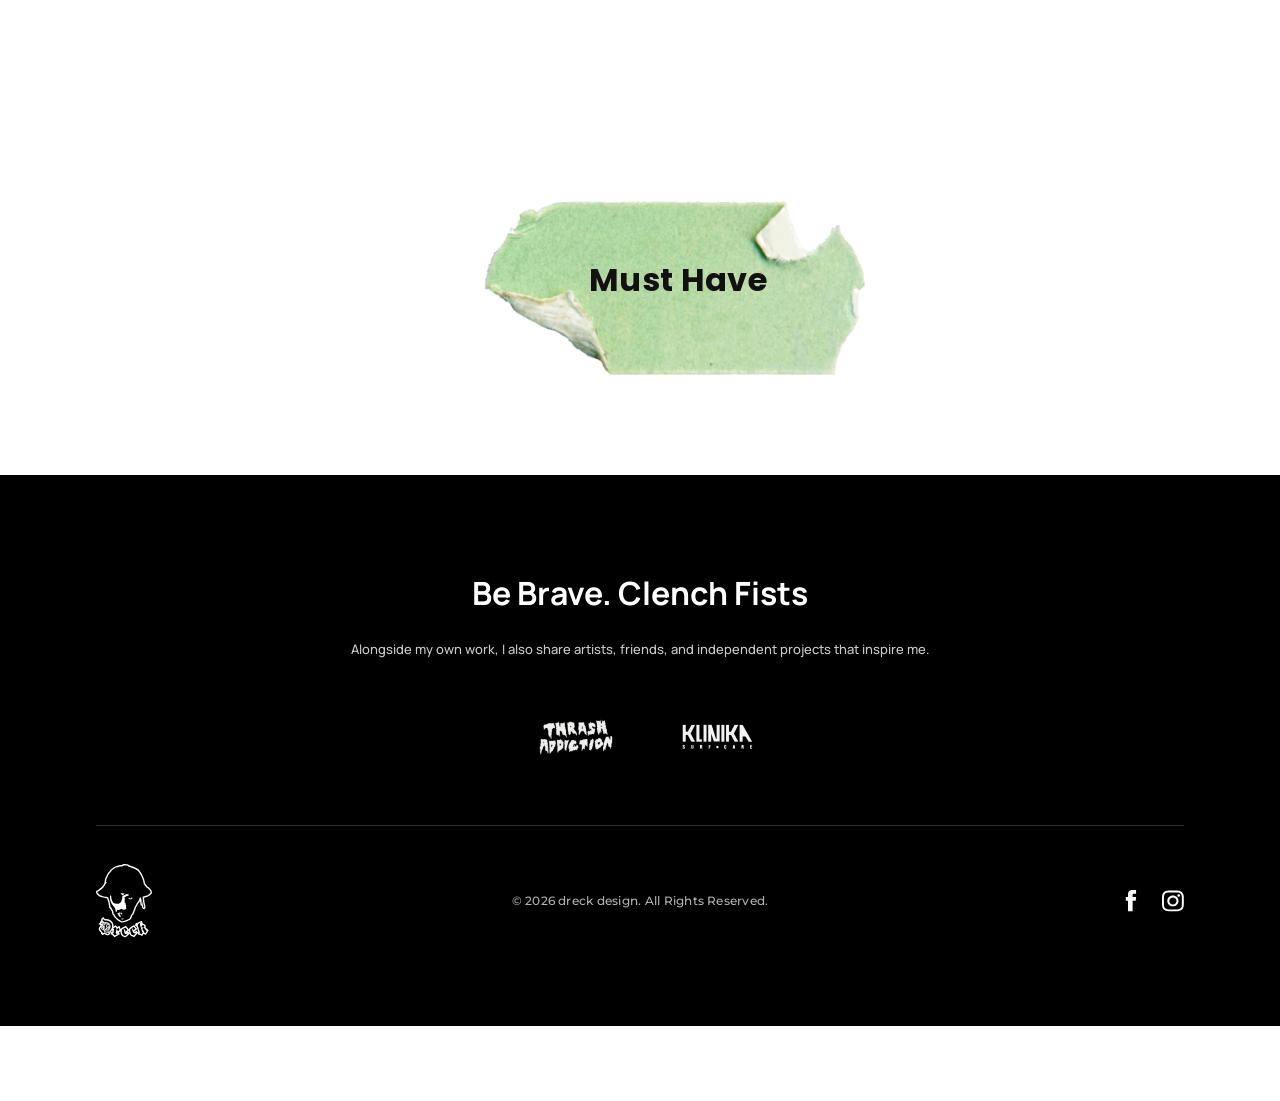
==== commit f0158442: "fix links in navbar" ====
--- a/index.html
+++ b/index.html
@@ -16,7 +16,7 @@
   <!-- ====================== NAVBAR ====================== -->
   <header class="nav" role="banner">
     <nav class="nav__nav" aria-label="Primary">
-      <a class="nav__logo" href="index.html" aria-label="dreck — home">
+      <a class="nav__logo" href="/" aria-label="dreck — home">
         <img src="assets/Foreground.svg" alt="dreck" />
       </a>
       <ul class="nav__links">
@@ -40,9 +40,8 @@
       </svg>
     </button>
     <ul class="mobile-nav__list">
+      <li><a href="contact.html">About</a></li>
       <li><a href="index.html">Shop</a></li>
-      <li><a href="contact.html">About</a></li>
-      <li><a href="contact.html">Contact</a></li>
     </ul>
   </div>
 
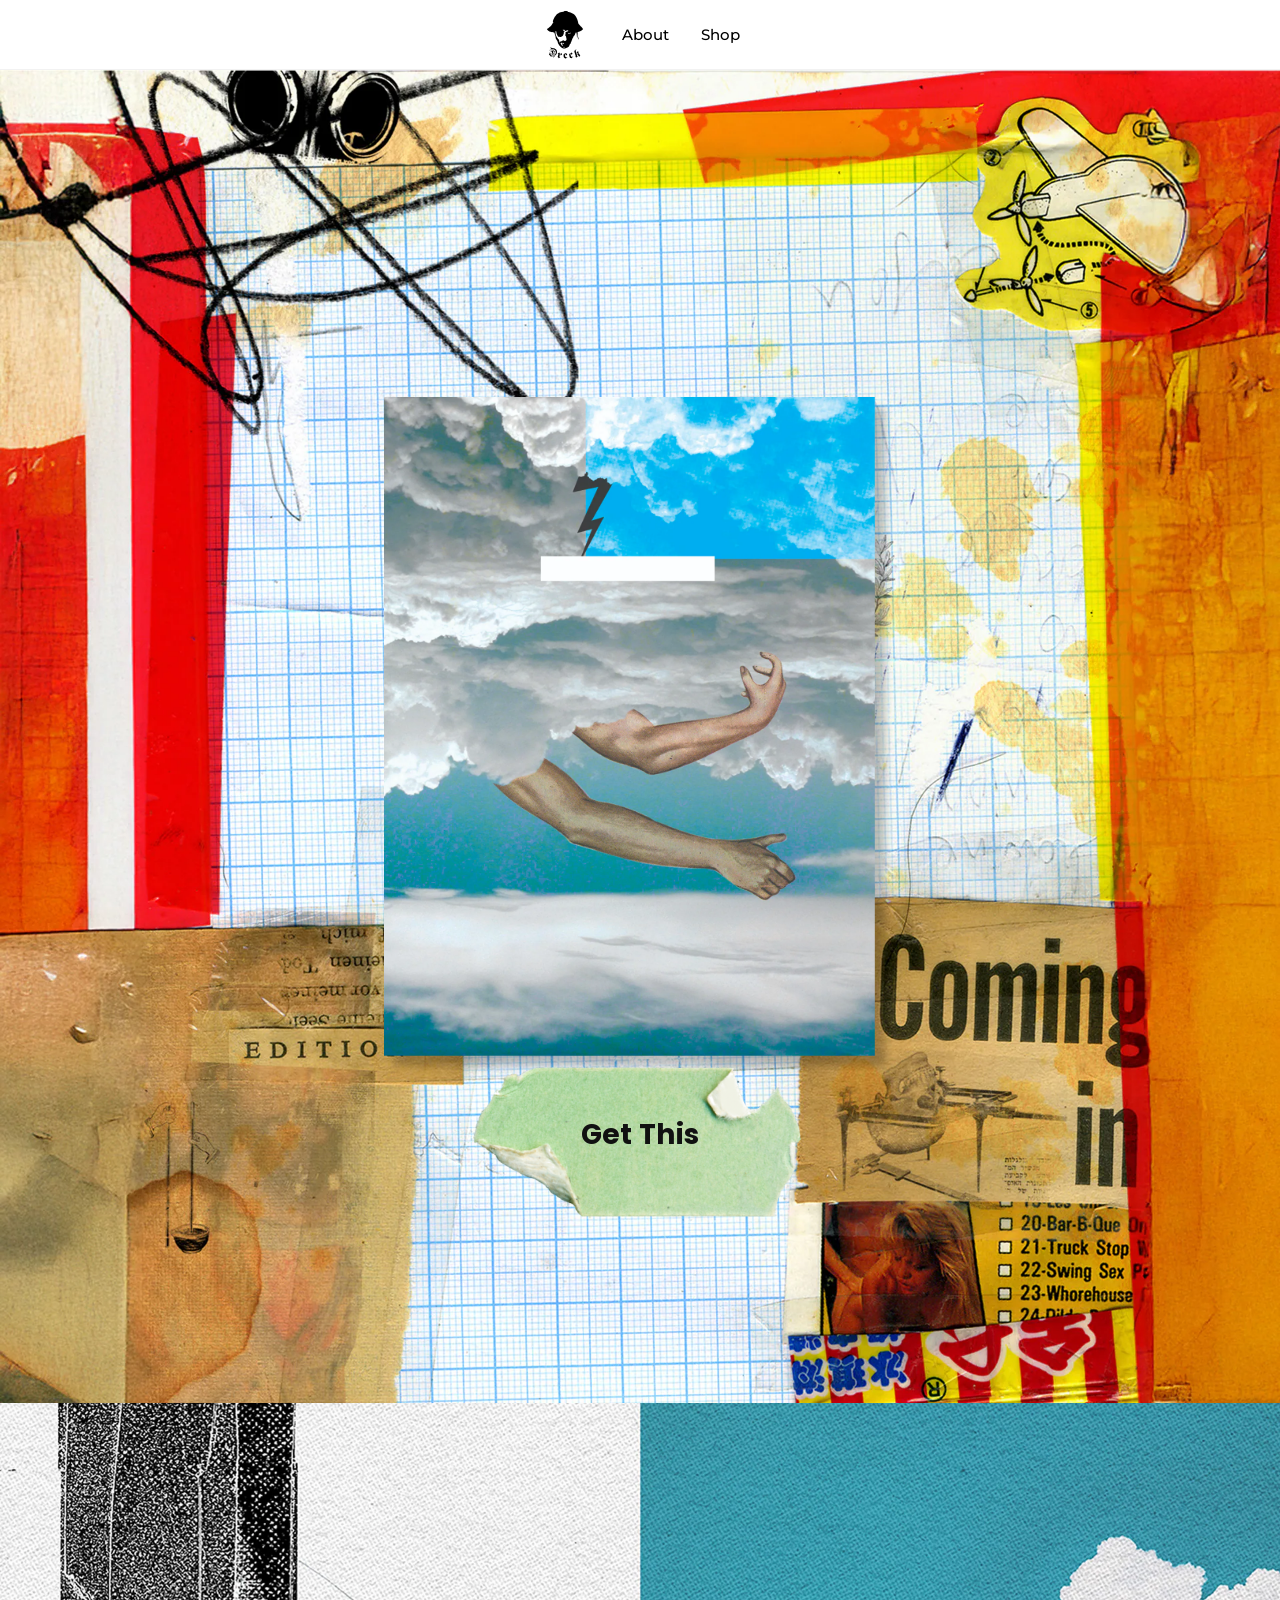
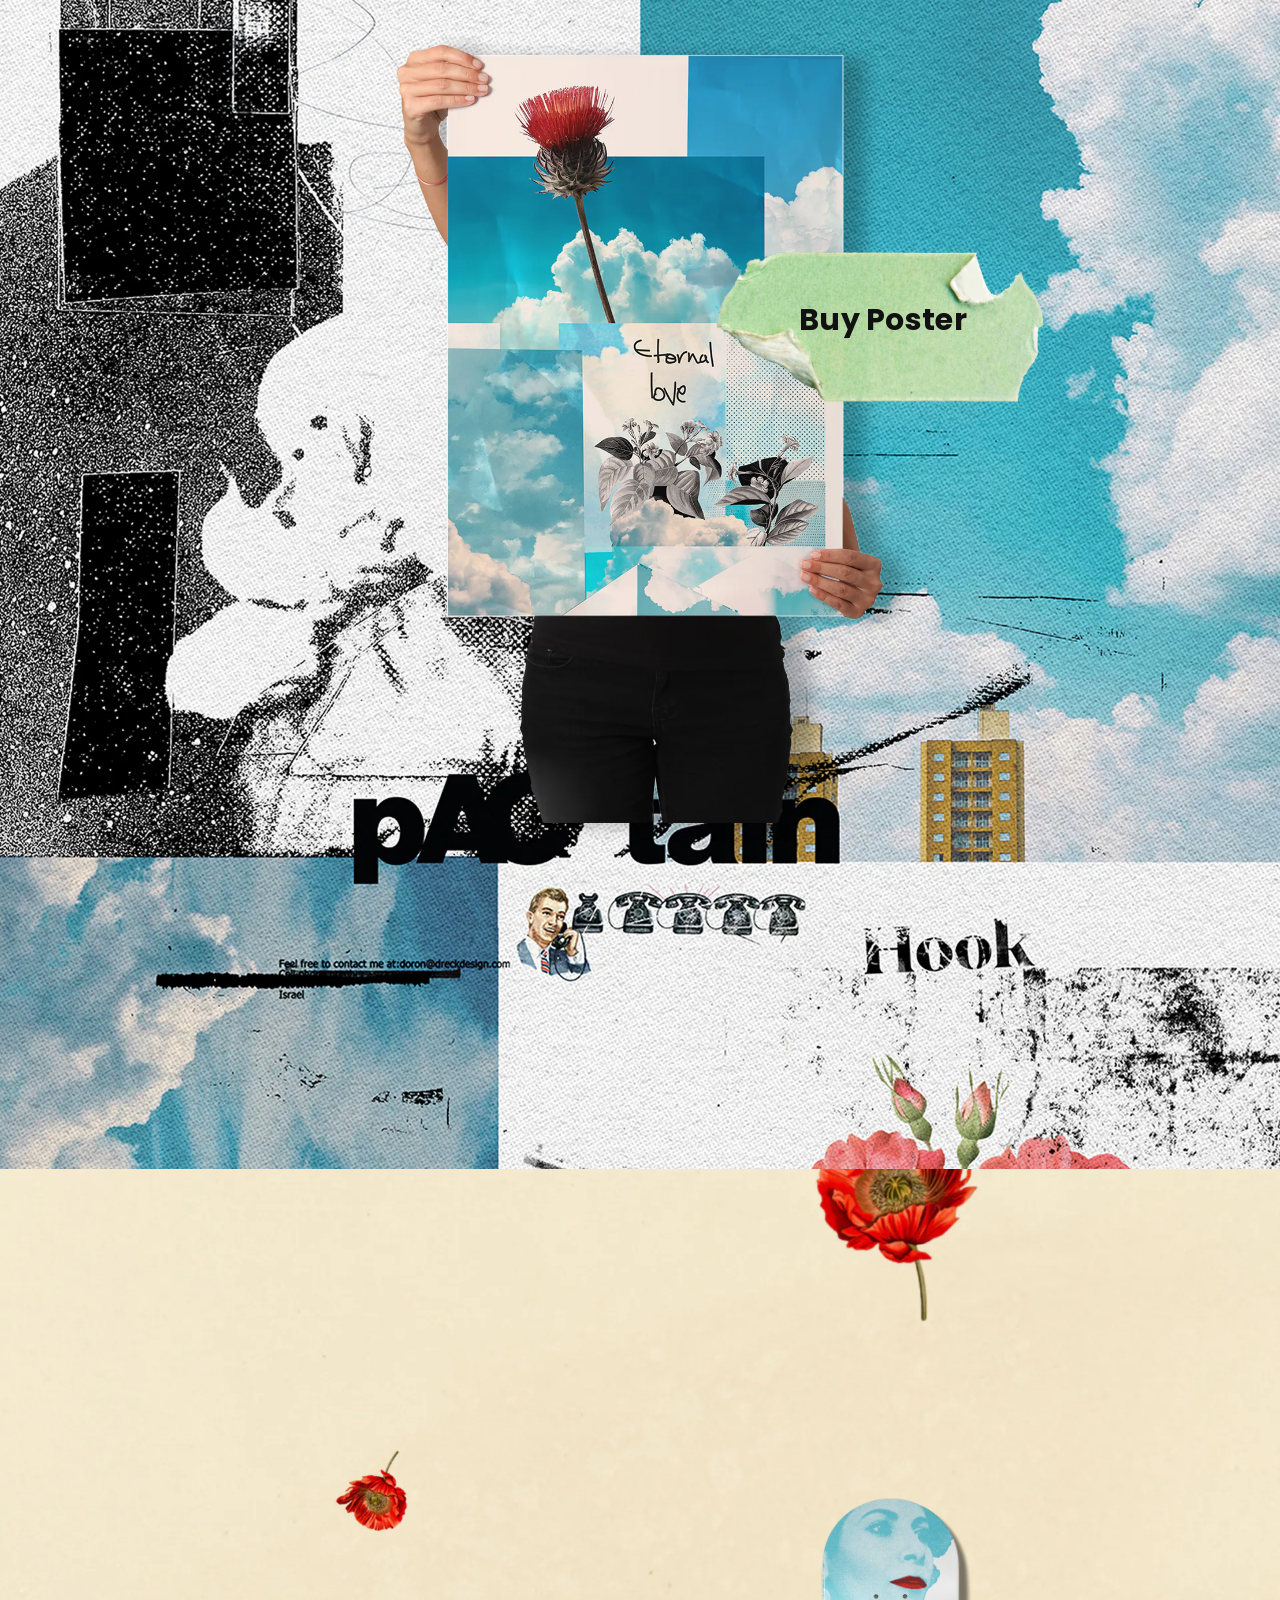
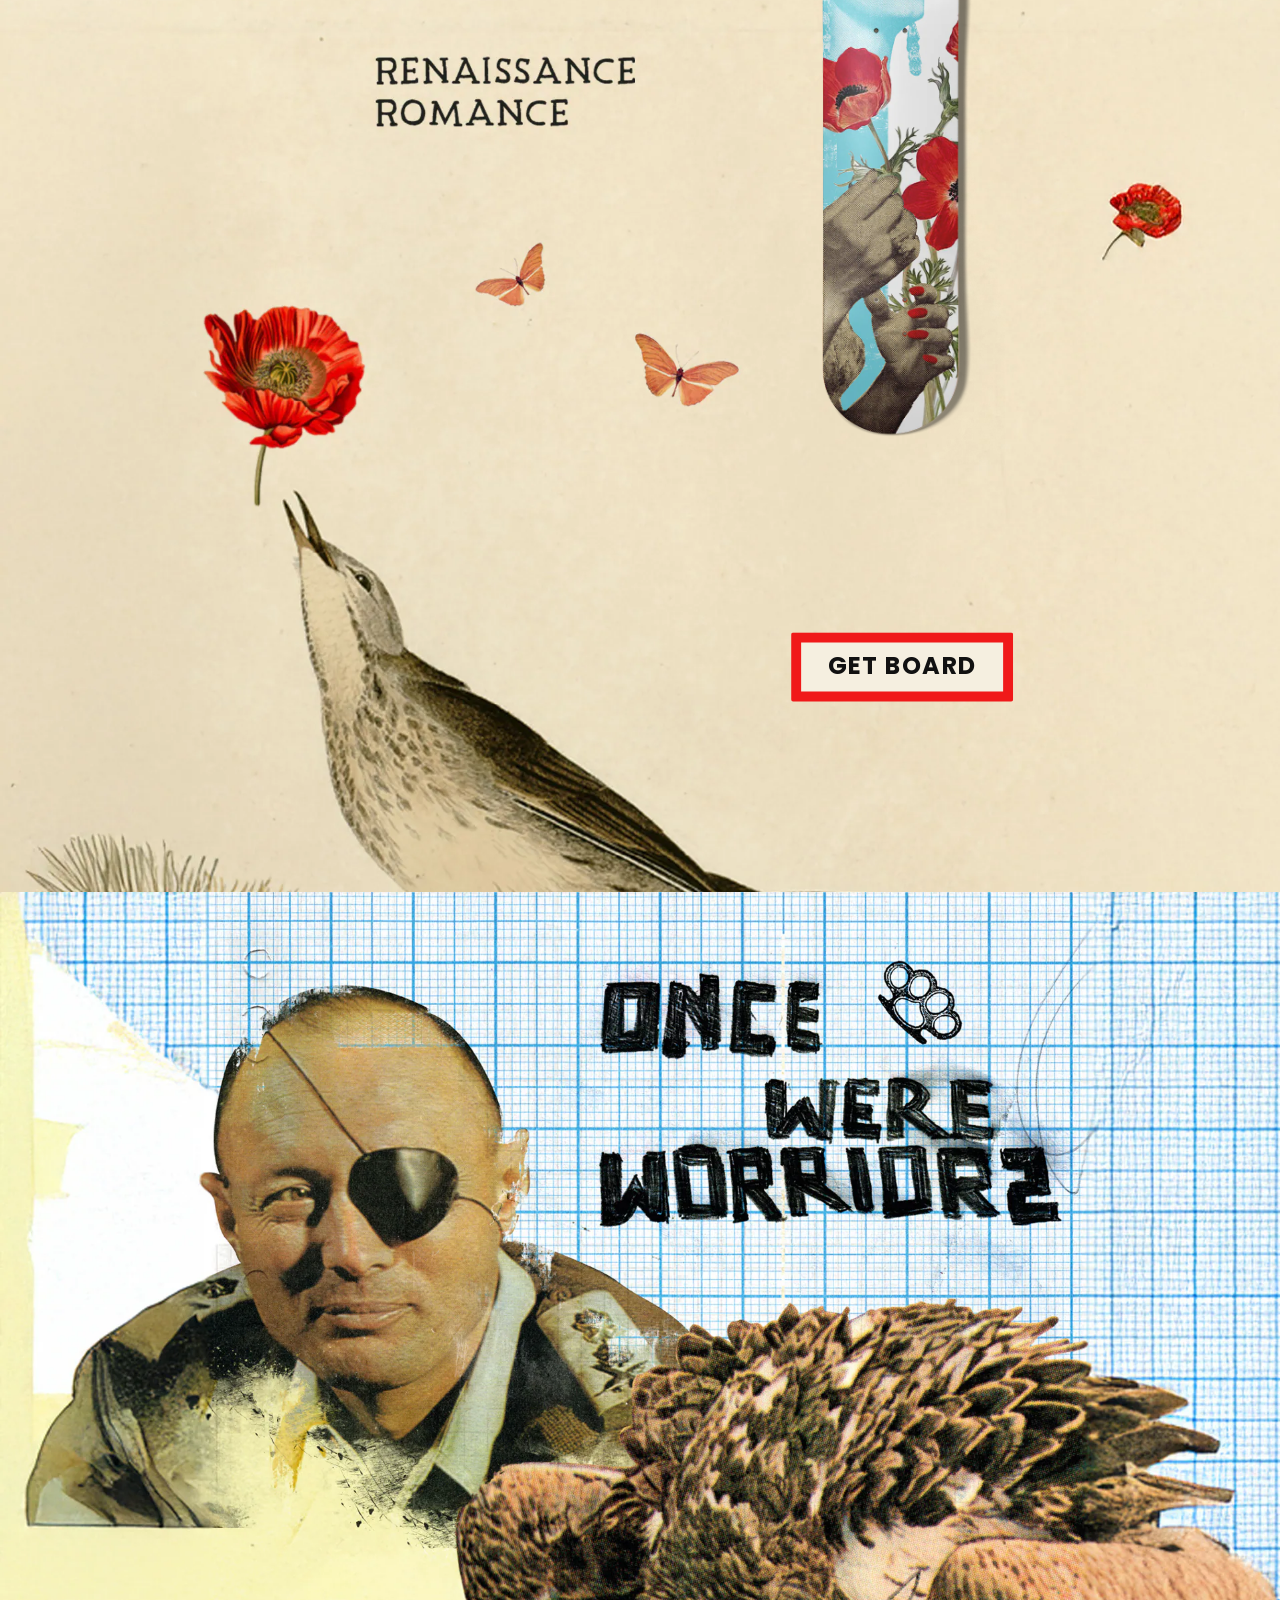
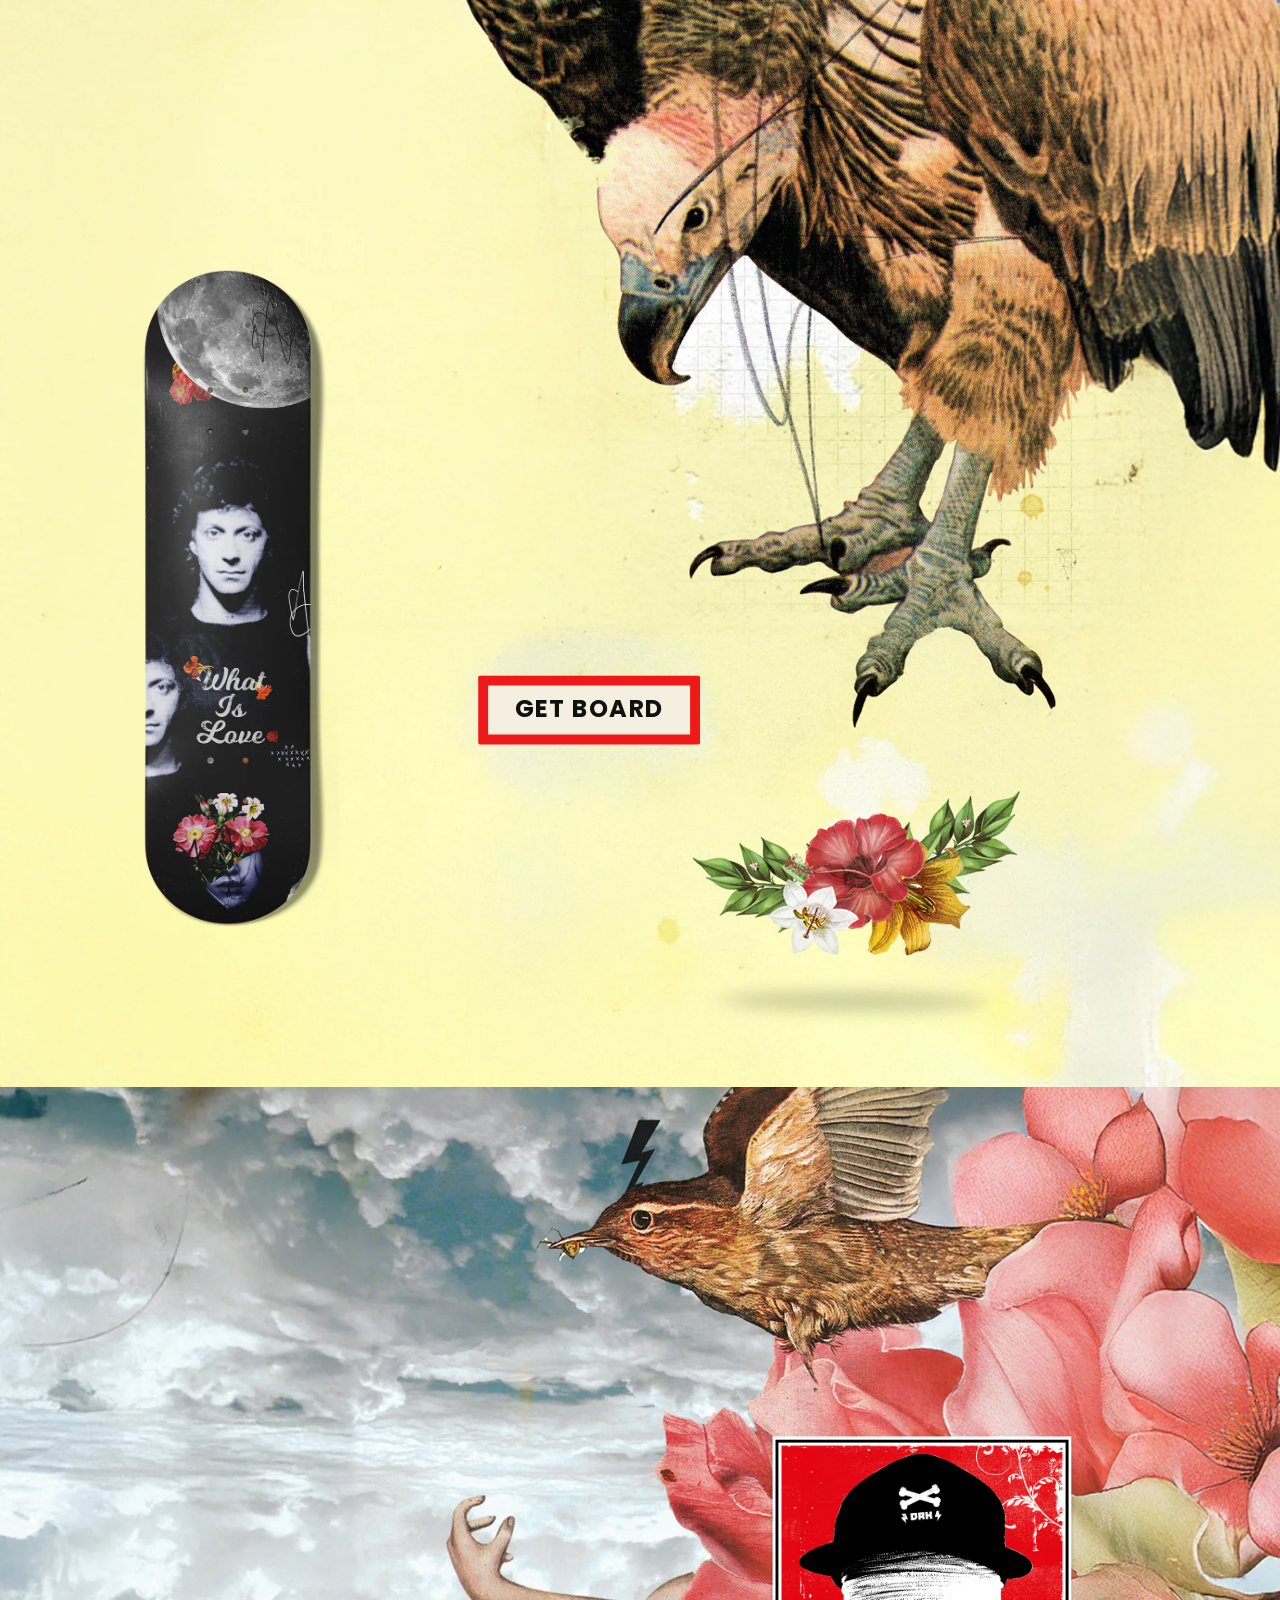
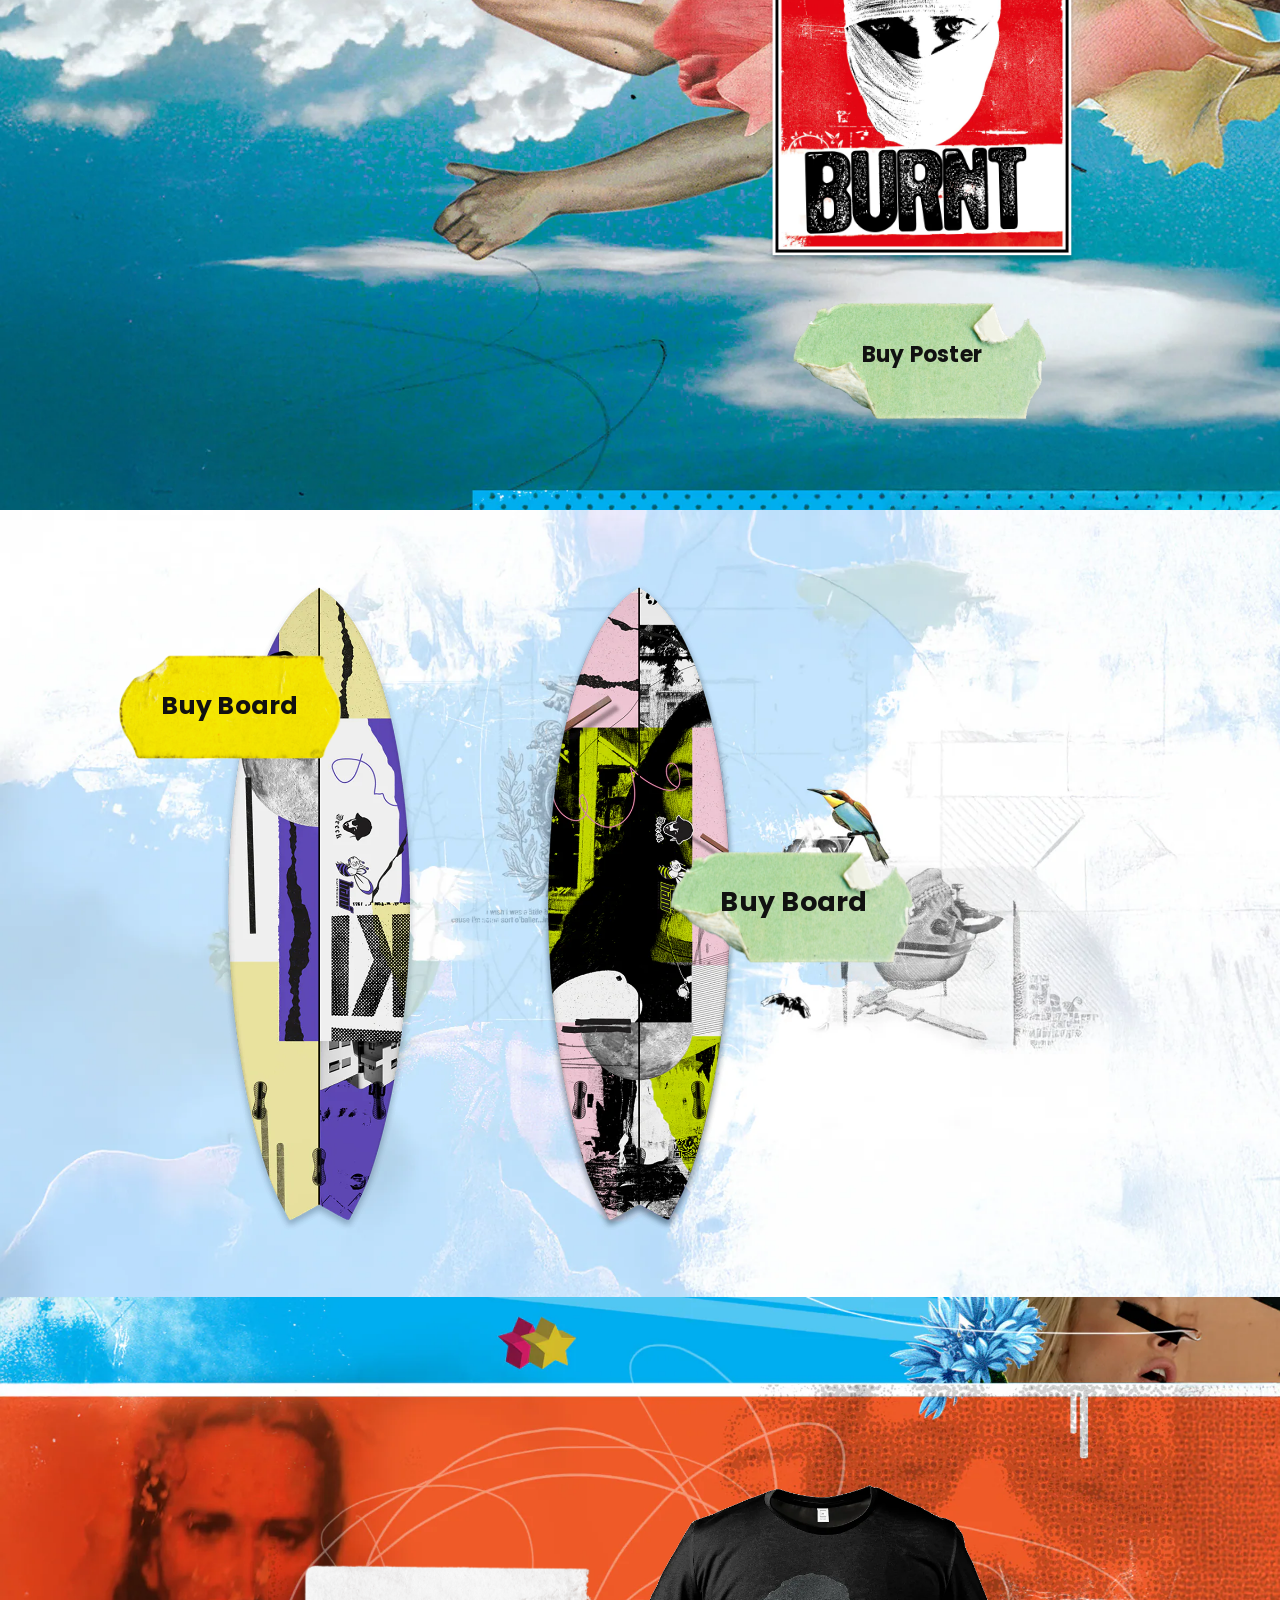
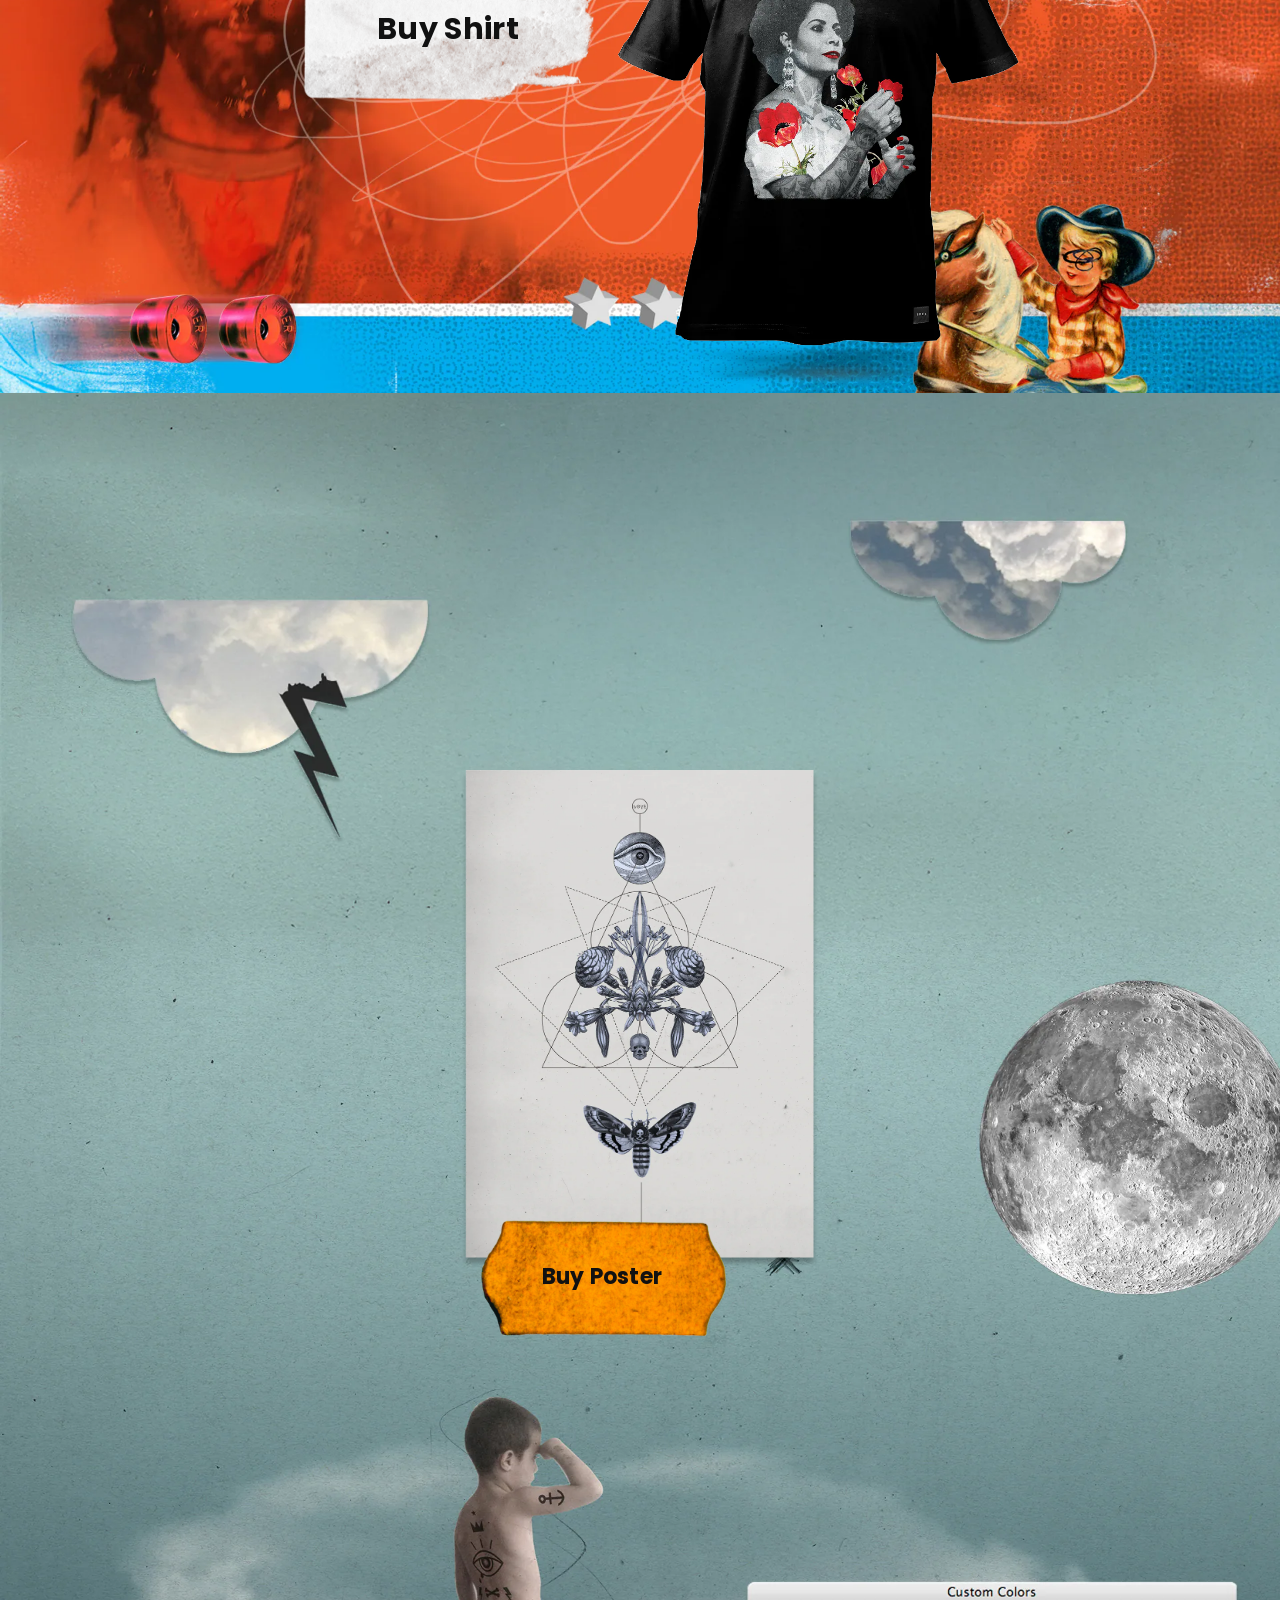
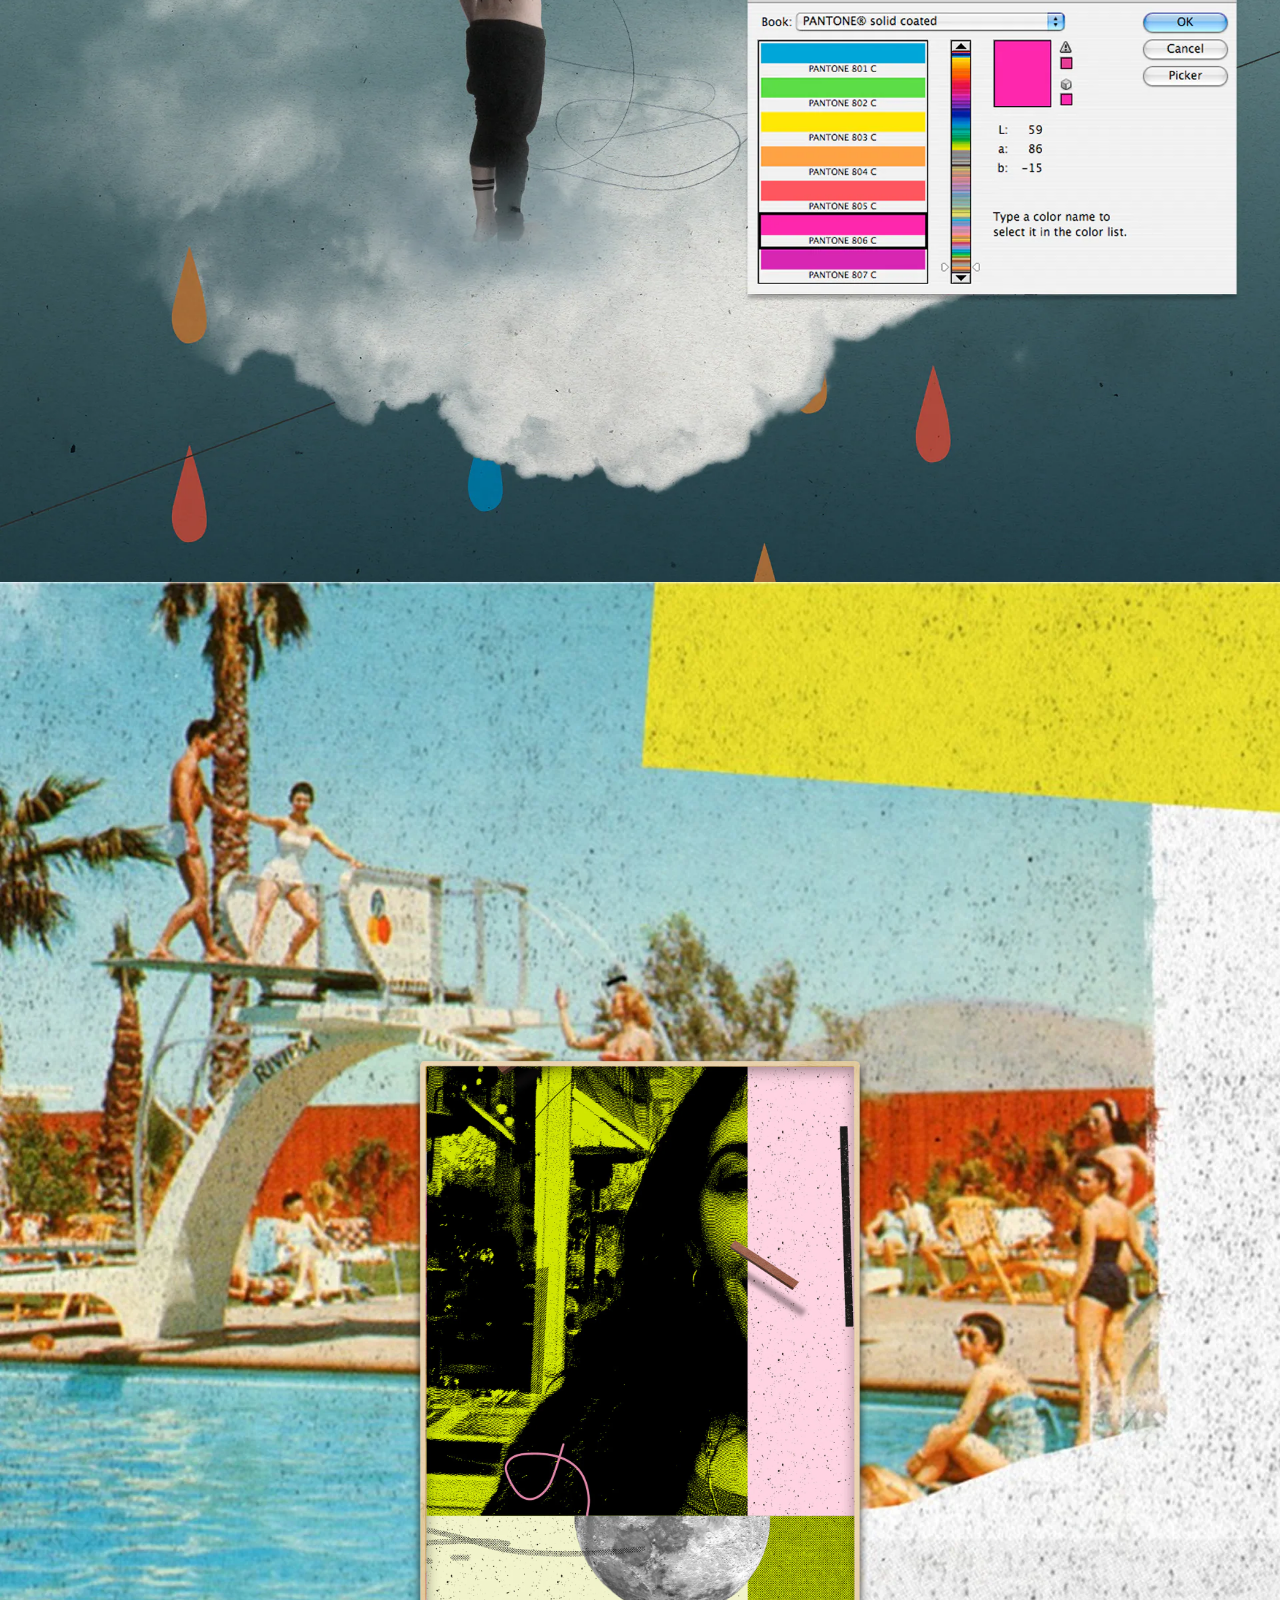
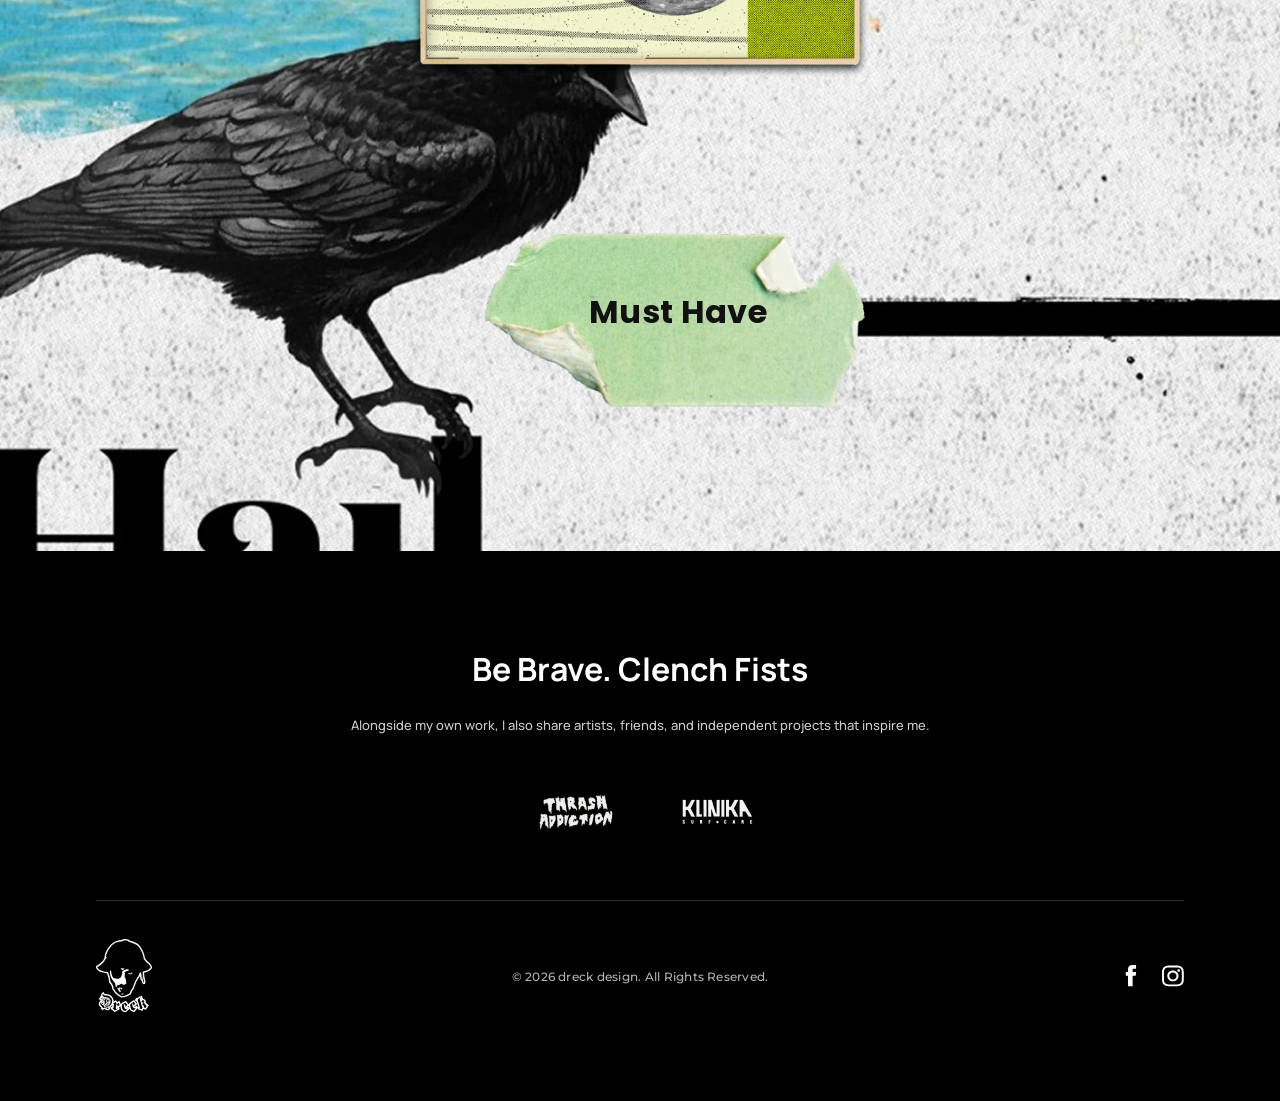
==== commit 947f77fd: "use webp" ====
--- a/index.html
+++ b/index.html
@@ -57,10 +57,12 @@
     <!-- part 1 — hero / "eternal love" poster -->
     <section class="part" aria-label="Eternal Love poster">
       <picture>
+        <source type="image/webp" media="(min-width:769px)" srcset="assets/part%201.webp" />
         <source media="(min-width:769px)" srcset="assets/part%201.jpg" />
         <img class="part__img" src="[data-uri]" alt="Doron Malki holding the Eternal Love poster" />
       </picture>
       <picture>
+        <source type="image/webp" media="(min-width:769px)" srcset="assets/51x38%201.webp" />
         <source media="(min-width:769px)" srcset="assets/51x38%201.png" />
         <img class="part__overlay overlay--heart" src="[data-uri]" alt="" />
       </picture>
@@ -70,10 +72,12 @@
     <!-- part 2 — arms / "HEART" poster -->
     <section class="part" aria-label="Heart poster">
       <picture>
+        <source type="image/webp" media="(min-width:769px)" srcset="assets/part%202.webp" />
         <source media="(min-width:769px)" srcset="assets/part%202.jpg" />
         <img class="part__img" src="[data-uri]" alt="Heart poster — arms in the clouds" />
       </picture>
       <picture>
+        <source type="image/webp" media="(min-width:769px)" srcset="assets/poster_website%201.webp" />
         <source media="(min-width:769px)" srcset="assets/poster_website%201.png" />
         <img class="part__overlay overlay--poster1" src="[data-uri]" alt="" />
       </picture>
@@ -85,10 +89,12 @@
     <!-- part 3 — Renaissance Romance skateboard -->
     <section class="part" aria-label="Renaissance Romance board">
       <picture>
+        <source type="image/webp" media="(min-width:769px)" srcset="assets/part%203.webp" />
         <source media="(min-width:769px)" srcset="assets/part%203.jpg" />
         <img class="part__img" src="[data-uri]" alt="Renaissance Romance skateboard" />
       </picture>
       <picture>
+        <source type="image/webp" media="(min-width:769px)" srcset="assets/Skateboard%20shoshana%201.webp" />
         <source media="(min-width:769px)" srcset="assets/Skateboard%20shoshana%201.png" />
         <img class="part__overlay overlay--board-shoshana" src="[data-uri]" alt="" />
       </picture>
@@ -98,10 +104,12 @@
     <!-- part 4 — Once Were Warriorz skateboard -->
     <section class="part" aria-label="Once Were Warriorz board">
       <picture>
+        <source type="image/webp" media="(min-width:769px)" srcset="assets/part%204.webp" />
         <source media="(min-width:769px)" srcset="assets/part%204.jpg" />
         <img class="part__img" src="[data-uri]" alt="Once Were Warriorz skateboard" />
       </picture>
       <picture>
+        <source type="image/webp" media="(min-width:769px)" srcset="assets/Skateboard%20Mati%201.webp" />
         <source media="(min-width:769px)" srcset="assets/Skateboard%20Mati%201.png" />
         <img class="part__overlay overlay--board-mati" src="[data-uri]" alt="" />
       </picture>
@@ -111,10 +119,12 @@
     <!-- part 5 — BURNT poster -->
     <section class="part" aria-label="Burnt poster">
       <picture>
+        <source type="image/webp" media="(min-width:769px)" srcset="assets/part%205.webp" />
         <source media="(min-width:769px)" srcset="assets/part%205.jpg" />
         <img class="part__img" src="[data-uri]" alt="Burnt poster" />
       </picture>
       <picture>
+        <source type="image/webp" media="(min-width:769px)" srcset="assets/burnt%201.webp" />
         <source media="(min-width:769px)" srcset="assets/burnt%201.png" />
         <img class="part__overlay overlay--burnt" src="[data-uri]" alt="" />
       </picture>
@@ -124,14 +134,17 @@
     <!-- part 6 — surfboards (top half of original part 6) -->
     <section class="part" aria-label="Surfboards">
       <picture>
+        <source type="image/webp" media="(min-width:769px)" srcset="assets/part%206.webp" />
         <source media="(min-width:769px)" srcset="assets/part%206.jpg" />
         <img class="part__img" src="[data-uri]" alt="Two surfboards" />
       </picture>
       <picture>
+        <source type="image/webp" media="(min-width:769px)" srcset="assets/board1.webp" />
         <source media="(min-width:769px)" srcset="assets/board1.png" />
         <img class="part__overlay overlay--board1" src="[data-uri]" alt="" />
       </picture>
       <picture>
+        <source type="image/webp" media="(min-width:769px)" srcset="assets/board2.webp" />
         <source media="(min-width:769px)" srcset="assets/board2.png" />
         <img class="part__overlay overlay--board2" src="[data-uri]" alt="" />
       </picture>
@@ -142,10 +155,12 @@
     <!-- part 6-2 — Shoshana shirt (bottom half of original part 6) -->
     <section class="part" aria-label="Shoshana shirt">
       <picture>
+        <source type="image/webp" media="(min-width:769px)" srcset="assets/part%206-2.webp" />
         <source media="(min-width:769px)" srcset="assets/part%206-2.jpg" />
         <img class="part__img" src="[data-uri]" alt="Shoshana shirt collage" />
       </picture>
       <picture>
+        <source type="image/webp" media="(min-width:769px)" srcset="assets/shoshana_1_shirt_website%202.webp" />
         <source media="(min-width:769px)" srcset="assets/shoshana_1_shirt_website%202.png" />
         <img class="part__overlay overlay--shirt" src="[data-uri]" alt="" />
       </picture>
@@ -155,10 +170,12 @@
     <!-- part 7 — sacred geometry tattoo poster -->
     <section class="part" aria-label="Sacred geometry poster">
       <picture>
+        <source type="image/webp" media="(min-width:769px)" srcset="assets/part%207.webp" />
         <source media="(min-width:769px)" srcset="assets/part%207.jpg" />
         <img class="part__img" src="[data-uri]" alt="Sacred geometry tattoo poster" />
       </picture>
       <picture>
+        <source type="image/webp" media="(min-width:769px)" srcset="assets/Rorschach_new%203.webp" />
         <source media="(min-width:769px)" srcset="assets/Rorschach_new%203.png" />
         <img class="part__overlay overlay--rorschach" src="[data-uri]" alt="" />
       </picture>
@@ -168,10 +185,12 @@
     <!-- part 8 — "Hail" poster -->
     <section class="part" aria-label="Hail poster">
       <picture>
+        <source type="image/webp" media="(min-width:769px)" srcset="assets/part%208.webp" />
         <source media="(min-width:769px)" srcset="assets/part%208.jpg" />
         <img class="part__img" src="[data-uri]" alt="Hail poster" />
       </picture>
       <picture>
+        <source type="image/webp" media="(min-width:769px)" srcset="assets/babe%201.webp" />
         <source media="(min-width:769px)" srcset="assets/babe%201.png" />
         <img class="part__overlay overlay--babe" src="[data-uri]" alt="" />
       </picture>
@@ -186,10 +205,12 @@
       <!-- m1 — Eternal Love poster -->
       <section class="part" aria-label="Eternal Love poster">
         <picture>
+          <source type="image/webp" media="(max-width:768px)" srcset="assets/part%201%20mobile.webp" />
           <source media="(max-width:768px)" srcset="assets/part%201%20mobile.jpg" />
           <img class="part__img" src="[data-uri]" alt="Doron Malki holding the Eternal Love poster" />
         </picture>
         <picture>
+          <source type="image/webp" media="(max-width:768px)" srcset="assets/51x38%201.webp" />
           <source media="(max-width:768px)" srcset="assets/51x38%201.png" />
           <img class="part__overlay overlay--heart" src="[data-uri]" alt="" />
         </picture>
@@ -199,10 +220,12 @@
       <!-- m1-2 — Heart / arms poster -->
       <section class="part" aria-label="Heart poster">
         <picture>
+          <source type="image/webp" media="(max-width:768px)" srcset="assets/part%201-2%20mobile.webp" />
           <source media="(max-width:768px)" srcset="assets/part%201-2%20mobile.jpg" />
           <img class="part__img" src="[data-uri]" alt="Heart poster — arms in the clouds" />
         </picture>
         <picture>
+          <source type="image/webp" media="(max-width:768px)" srcset="assets/poster_website%201.webp" />
           <source media="(max-width:768px)" srcset="assets/poster_website%201.png" />
           <img class="part__overlay overlay--poster1" src="[data-uri]" alt="" />
         </picture>
@@ -214,10 +237,12 @@
       <!-- m2 — Renaissance Romance board -->
       <section class="part" aria-label="Renaissance Romance board">
         <picture>
+          <source type="image/webp" media="(max-width:768px)" srcset="assets/part%202%20mobile.webp" />
           <source media="(max-width:768px)" srcset="assets/part%202%20mobile.jpg" />
           <img class="part__img" src="[data-uri]" alt="Renaissance Romance skateboard" />
         </picture>
         <picture>
+          <source type="image/webp" media="(max-width:768px)" srcset="assets/Skateboard%20shoshana%201.webp" />
           <source media="(max-width:768px)" srcset="assets/Skateboard%20shoshana%201.png" />
           <img class="part__overlay overlay--board-shoshana" src="[data-uri]" alt="" />
         </picture>
@@ -227,10 +252,12 @@
       <!-- m3 — Once Were Warriorz / What Is Love board -->
       <section class="part" aria-label="Once Were Warriorz board">
         <picture>
+          <source type="image/webp" media="(max-width:768px)" srcset="assets/part%203%20mobile.webp" />
           <source media="(max-width:768px)" srcset="assets/part%203%20mobile.jpg" />
           <img class="part__img" src="[data-uri]" alt="Once Were Warriorz — What Is Love skateboard" />
         </picture>
         <picture>
+          <source type="image/webp" media="(max-width:768px)" srcset="assets/Skateboard%20Mati%201.webp" />
           <source media="(max-width:768px)" srcset="assets/Skateboard%20Mati%201.png" />
           <img class="part__overlay overlay--board-mati" src="[data-uri]" alt="" />
         </picture>
@@ -240,10 +267,12 @@
       <!-- m4 — BURNT poster -->
       <section class="part" aria-label="Burnt poster">
         <picture>
+          <source type="image/webp" media="(max-width:768px)" srcset="assets/part%204%20mobile.webp" />
           <source media="(max-width:768px)" srcset="assets/part%204%20mobile.jpg" />
           <img class="part__img" src="[data-uri]" alt="Burnt poster" />
         </picture>
         <picture>
+          <source type="image/webp" media="(max-width:768px)" srcset="assets/burnt%201.webp" />
           <source media="(max-width:768px)" srcset="assets/burnt%201.png" />
           <img class="part__overlay overlay--burnt" src="[data-uri]" alt="" />
         </picture>
@@ -253,10 +282,12 @@
       <!-- m5 — moon surfboard -->
       <section class="part" aria-label="Surfboard">
         <picture>
+          <source type="image/webp" media="(max-width:768px)" srcset="assets/part%205%20mobile.webp" />
           <source media="(max-width:768px)" srcset="assets/part%205%20mobile.jpg" />
           <img class="part__img" src="[data-uri]" alt="Surfboard" />
         </picture>
         <picture>
+          <source type="image/webp" media="(max-width:768px)" srcset="assets/board2.webp" />
           <source media="(max-width:768px)" srcset="assets/board2.png" />
           <img class="part__overlay overlay--board2" src="[data-uri]" alt="" />
         </picture>
@@ -266,10 +297,12 @@
       <!-- m6 — figure surfboard -->
       <section class="part" aria-label="Surfboard">
         <picture>
+          <source type="image/webp" media="(max-width:768px)" srcset="assets/part%206%20mobile.webp" />
           <source media="(max-width:768px)" srcset="assets/part%206%20mobile.jpg" />
           <img class="part__img" src="[data-uri]" alt="Surfboard" />
         </picture>
         <picture>
+          <source type="image/webp" media="(max-width:768px)" srcset="assets/board1.webp" />
           <source media="(max-width:768px)" srcset="assets/board1.png" />
           <img class="part__overlay overlay--board1" src="[data-uri]" alt="" />
         </picture>
@@ -279,10 +312,12 @@
       <!-- m7 — Shoshana shirt -->
       <section class="part" aria-label="Shoshana shirt">
         <picture>
+          <source type="image/webp" media="(max-width:768px)" srcset="assets/part%207%20mobile.webp" />
           <source media="(max-width:768px)" srcset="assets/part%207%20mobile.jpg" />
           <img class="part__img" src="[data-uri]" alt="Shoshana shirt" />
         </picture>
         <picture>
+          <source type="image/webp" media="(max-width:768px)" srcset="assets/shoshana_1_shirt_website%202.webp" />
           <source media="(max-width:768px)" srcset="assets/shoshana_1_shirt_website%202.png" />
           <img class="part__overlay overlay--shirt" src="[data-uri]" alt="" />
         </picture>
@@ -292,10 +327,12 @@
       <!-- m8 — sacred geometry poster -->
       <section class="part" aria-label="Sacred geometry poster">
         <picture>
+          <source type="image/webp" media="(max-width:768px)" srcset="assets/part%208%20mobile.webp" />
           <source media="(max-width:768px)" srcset="assets/part%208%20mobile.jpg" />
           <img class="part__img" src="[data-uri]" alt="Sacred geometry tattoo poster" />
         </picture>
         <picture>
+          <source type="image/webp" media="(max-width:768px)" srcset="assets/Rorschach_new%203.webp" />
           <source media="(max-width:768px)" srcset="assets/Rorschach_new%203.png" />
           <img class="part__overlay overlay--rorschach" src="[data-uri]" alt="" />
         </picture>
@@ -305,10 +342,12 @@
       <!-- m9 — Hail poster -->
       <section class="part" aria-label="Hail poster">
         <picture>
+          <source type="image/webp" media="(max-width:768px)" srcset="assets/part%209%20mobile.webp" />
           <source media="(max-width:768px)" srcset="assets/part%209%20mobile.jpg" />
           <img class="part__img" src="[data-uri]" alt="Hail poster" />
         </picture>
         <picture>
+          <source type="image/webp" media="(max-width:768px)" srcset="assets/babe%201.webp" />
           <source media="(max-width:768px)" srcset="assets/babe%201.png" />
           <img class="part__overlay overlay--babe" src="[data-uri]" alt="" />
         </picture>
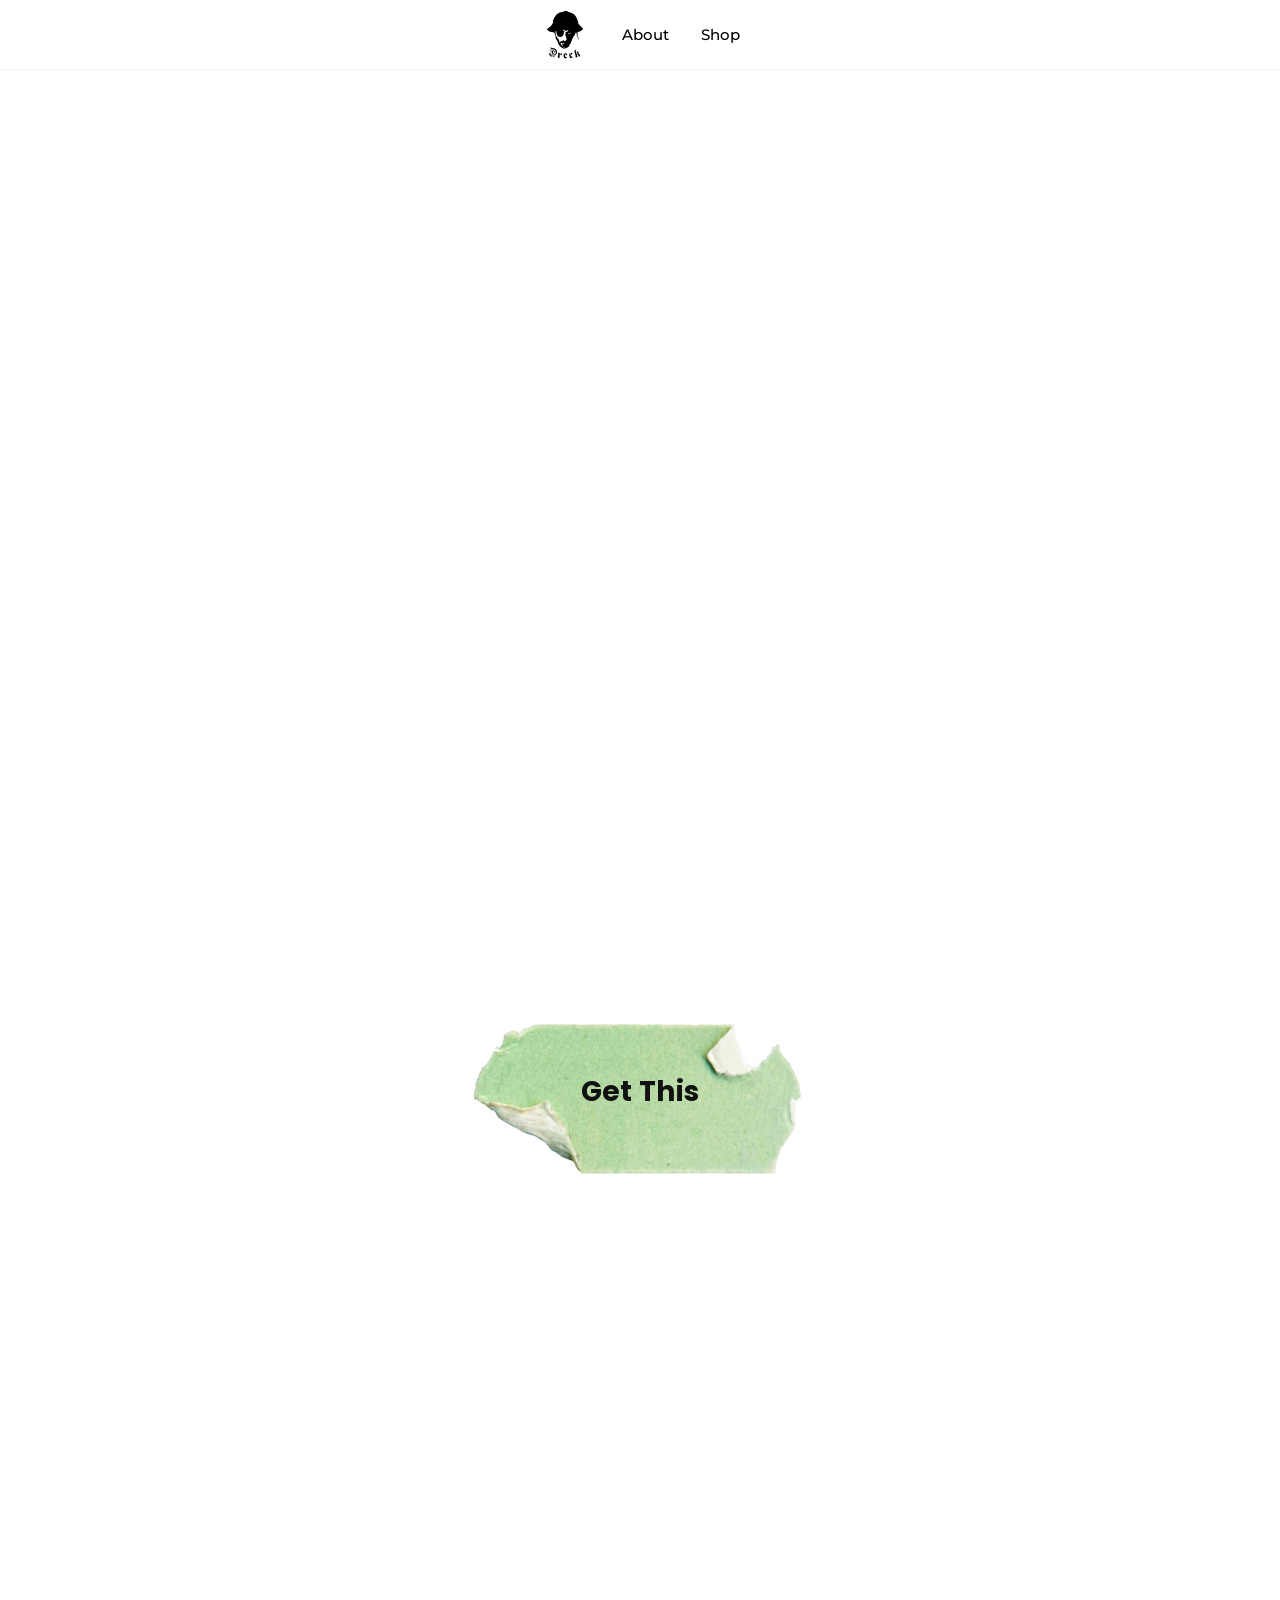
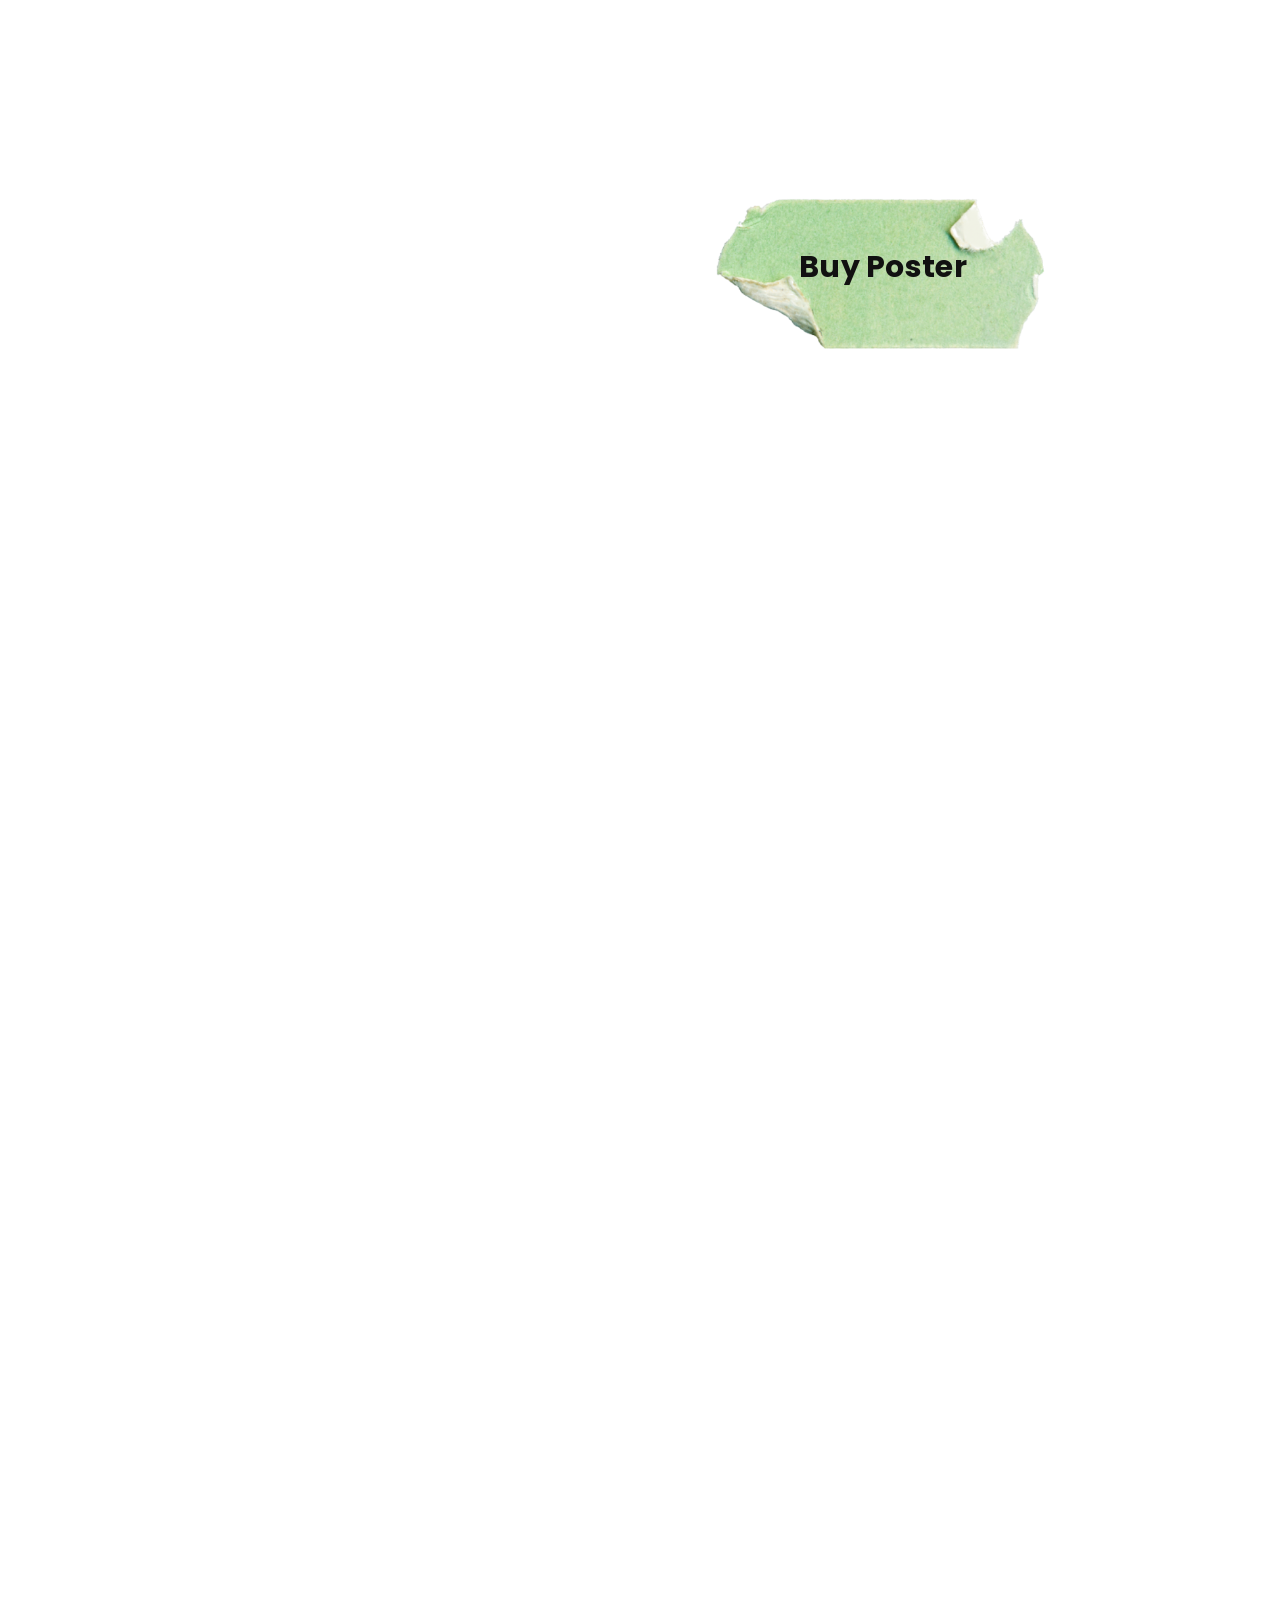
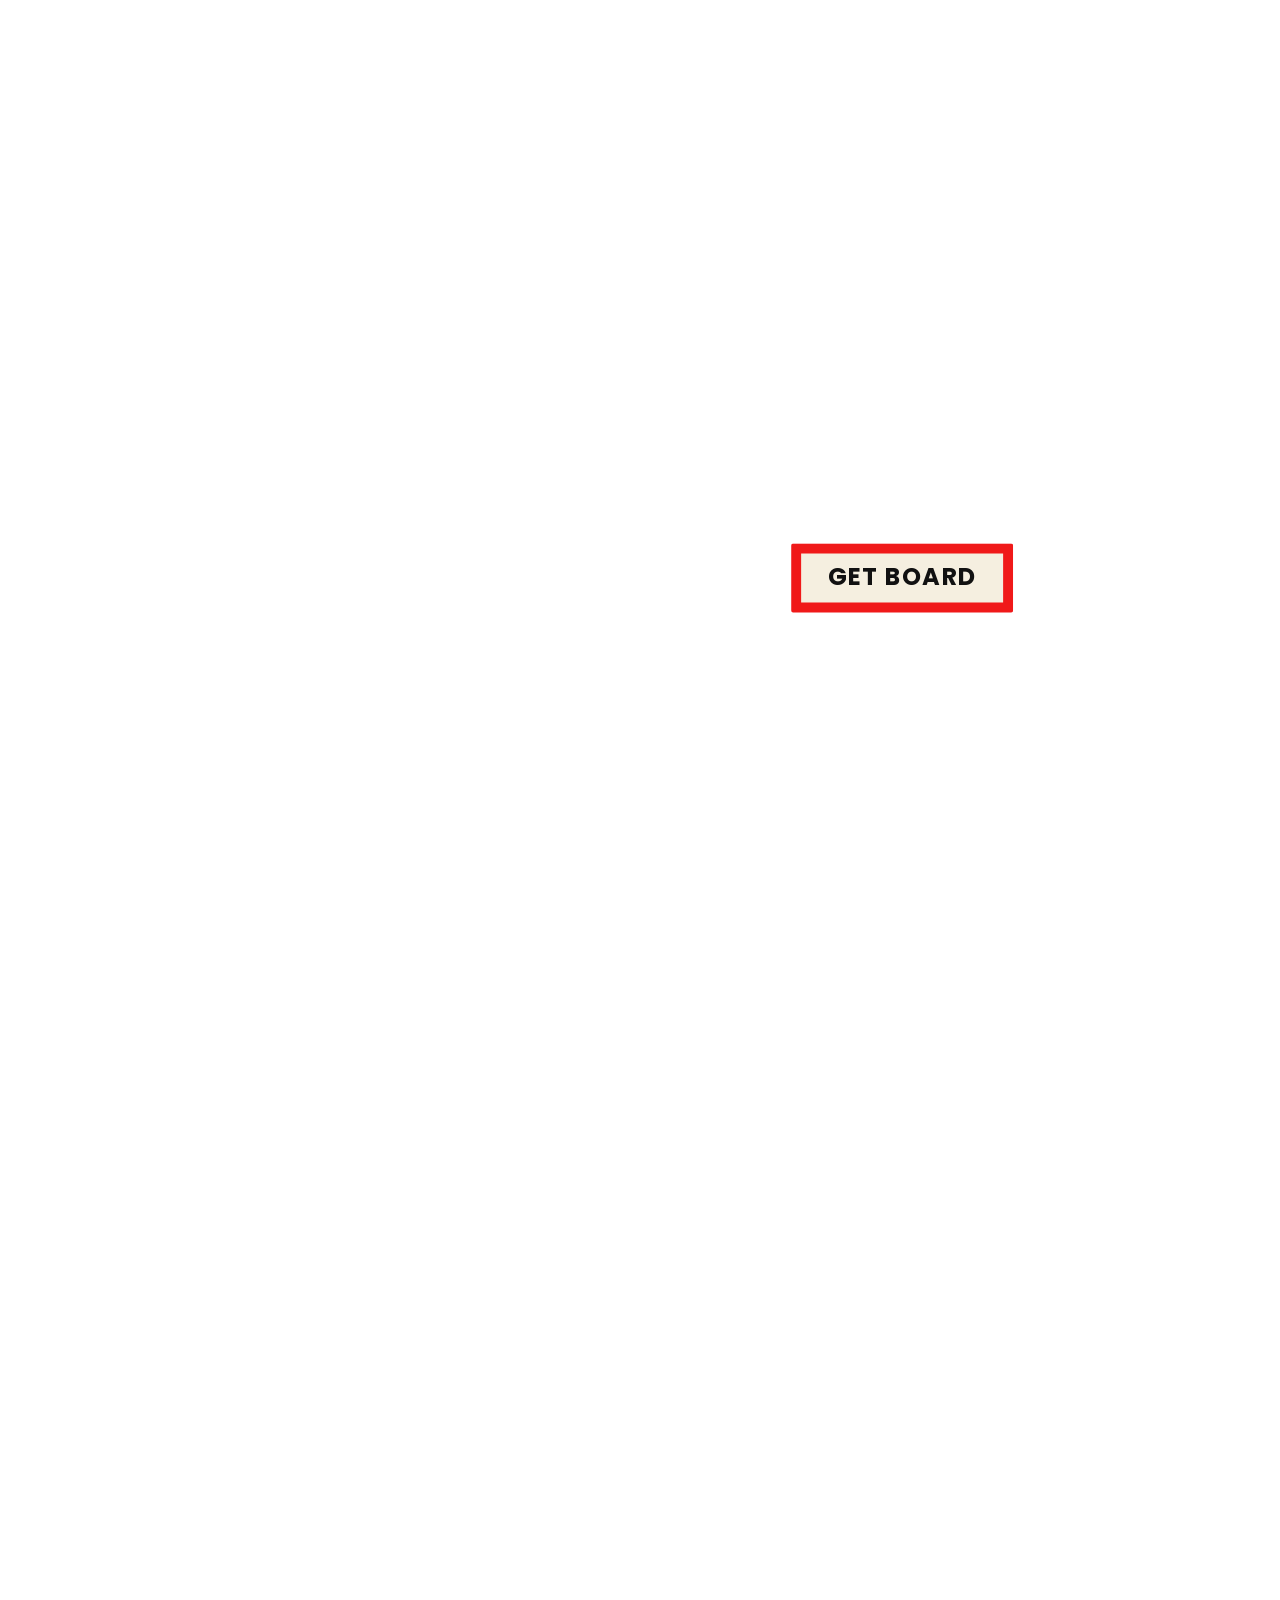
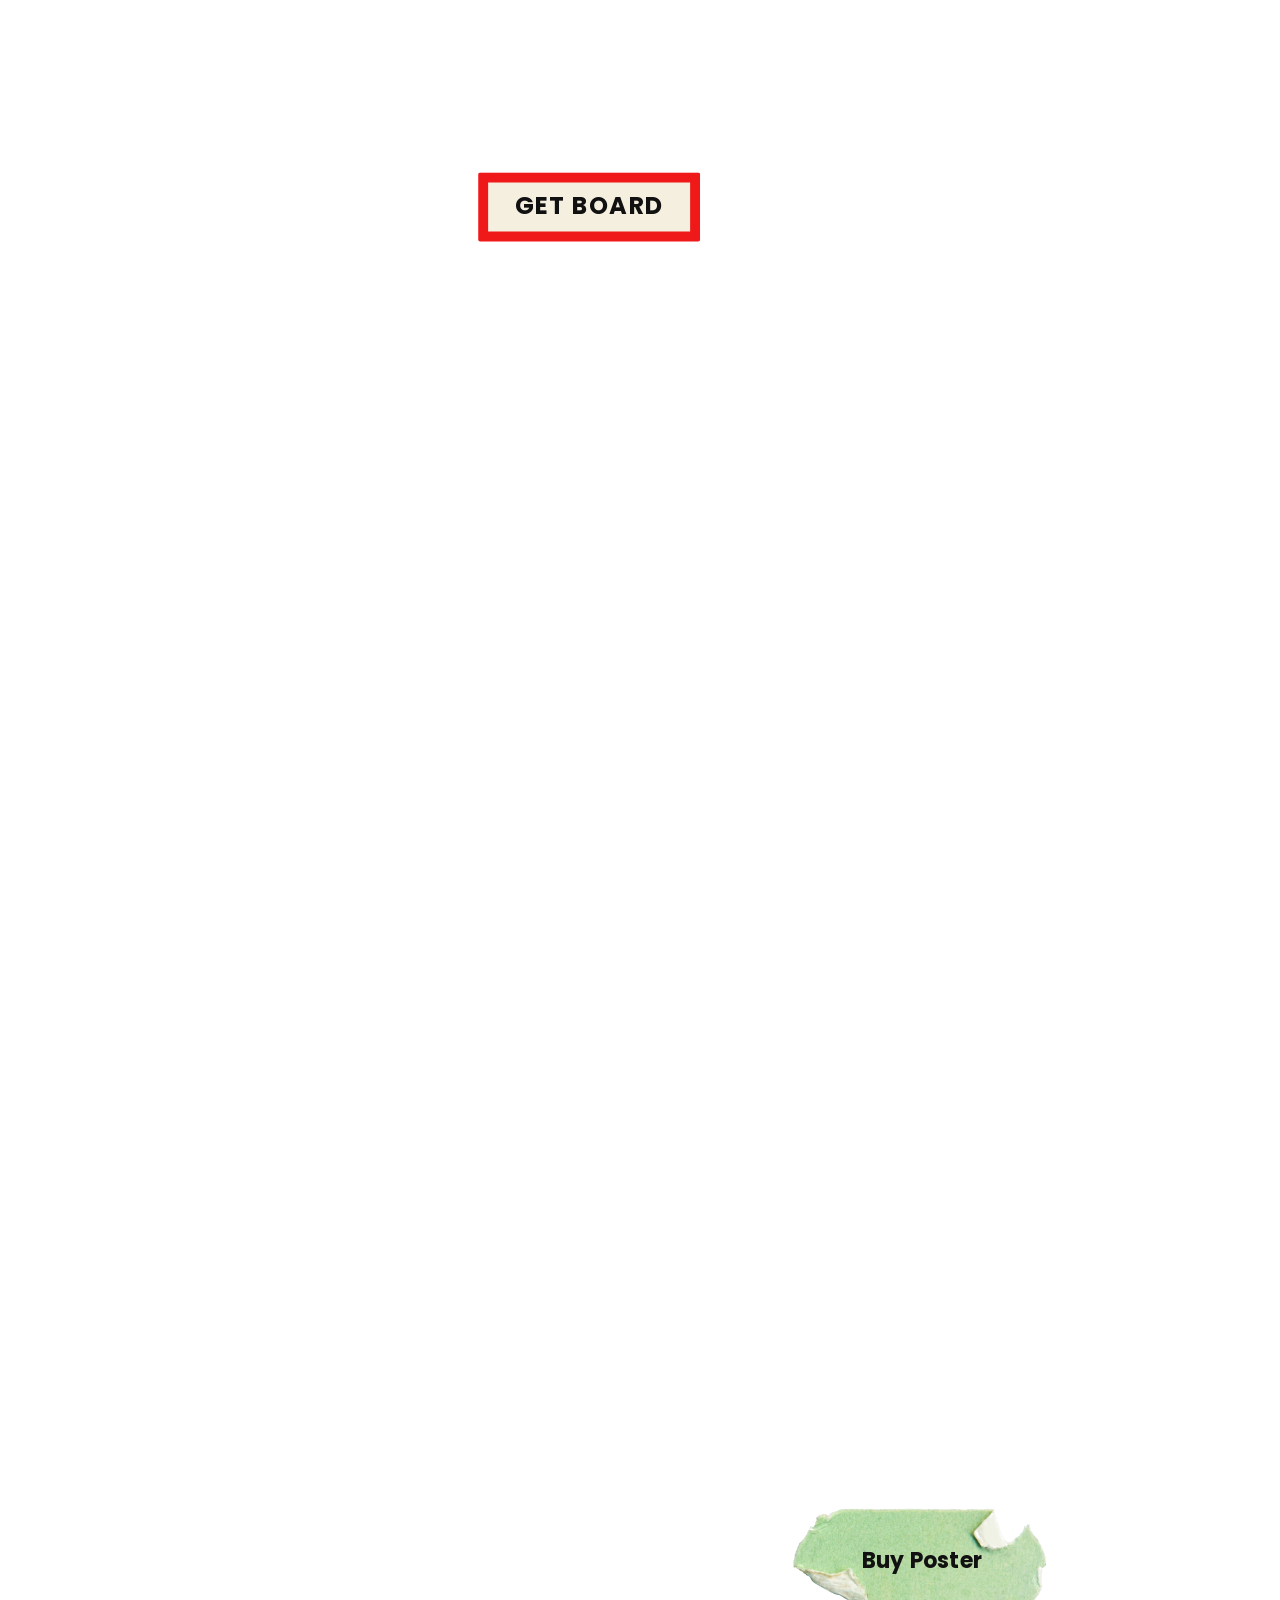
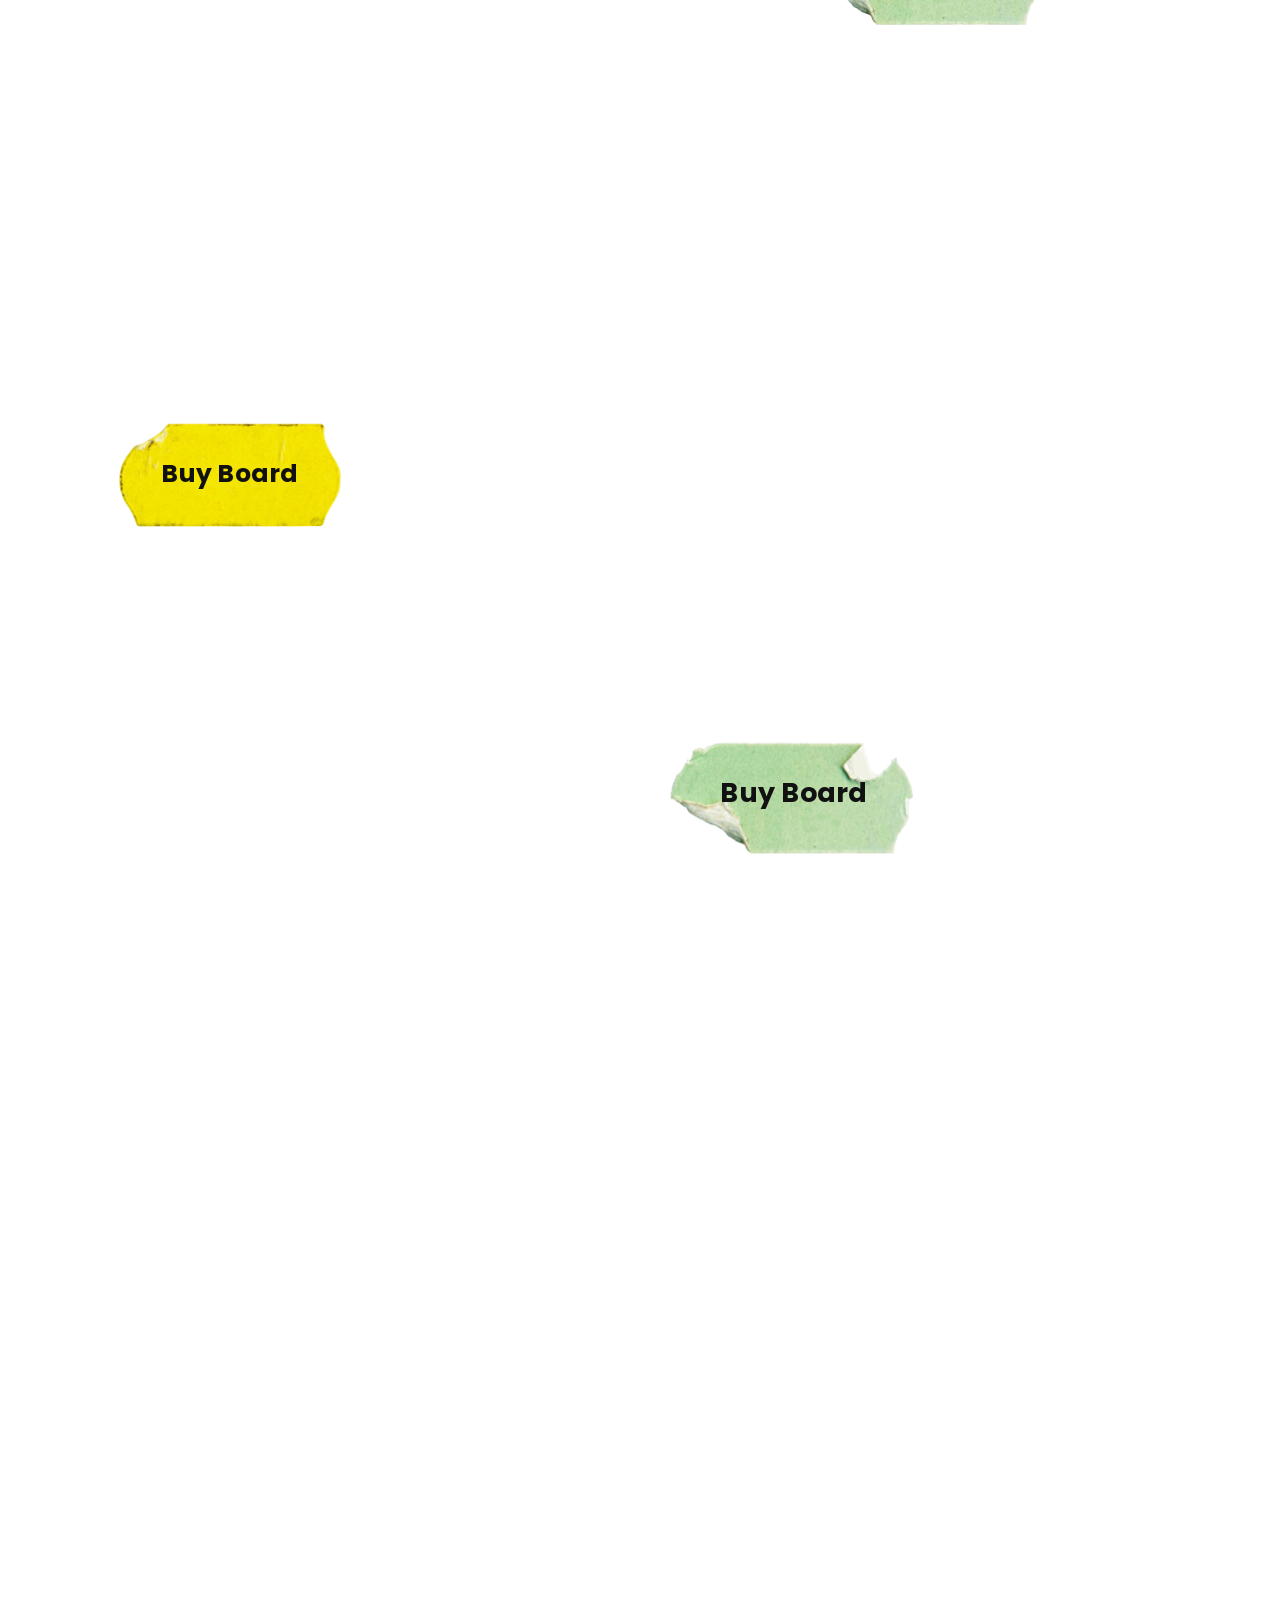
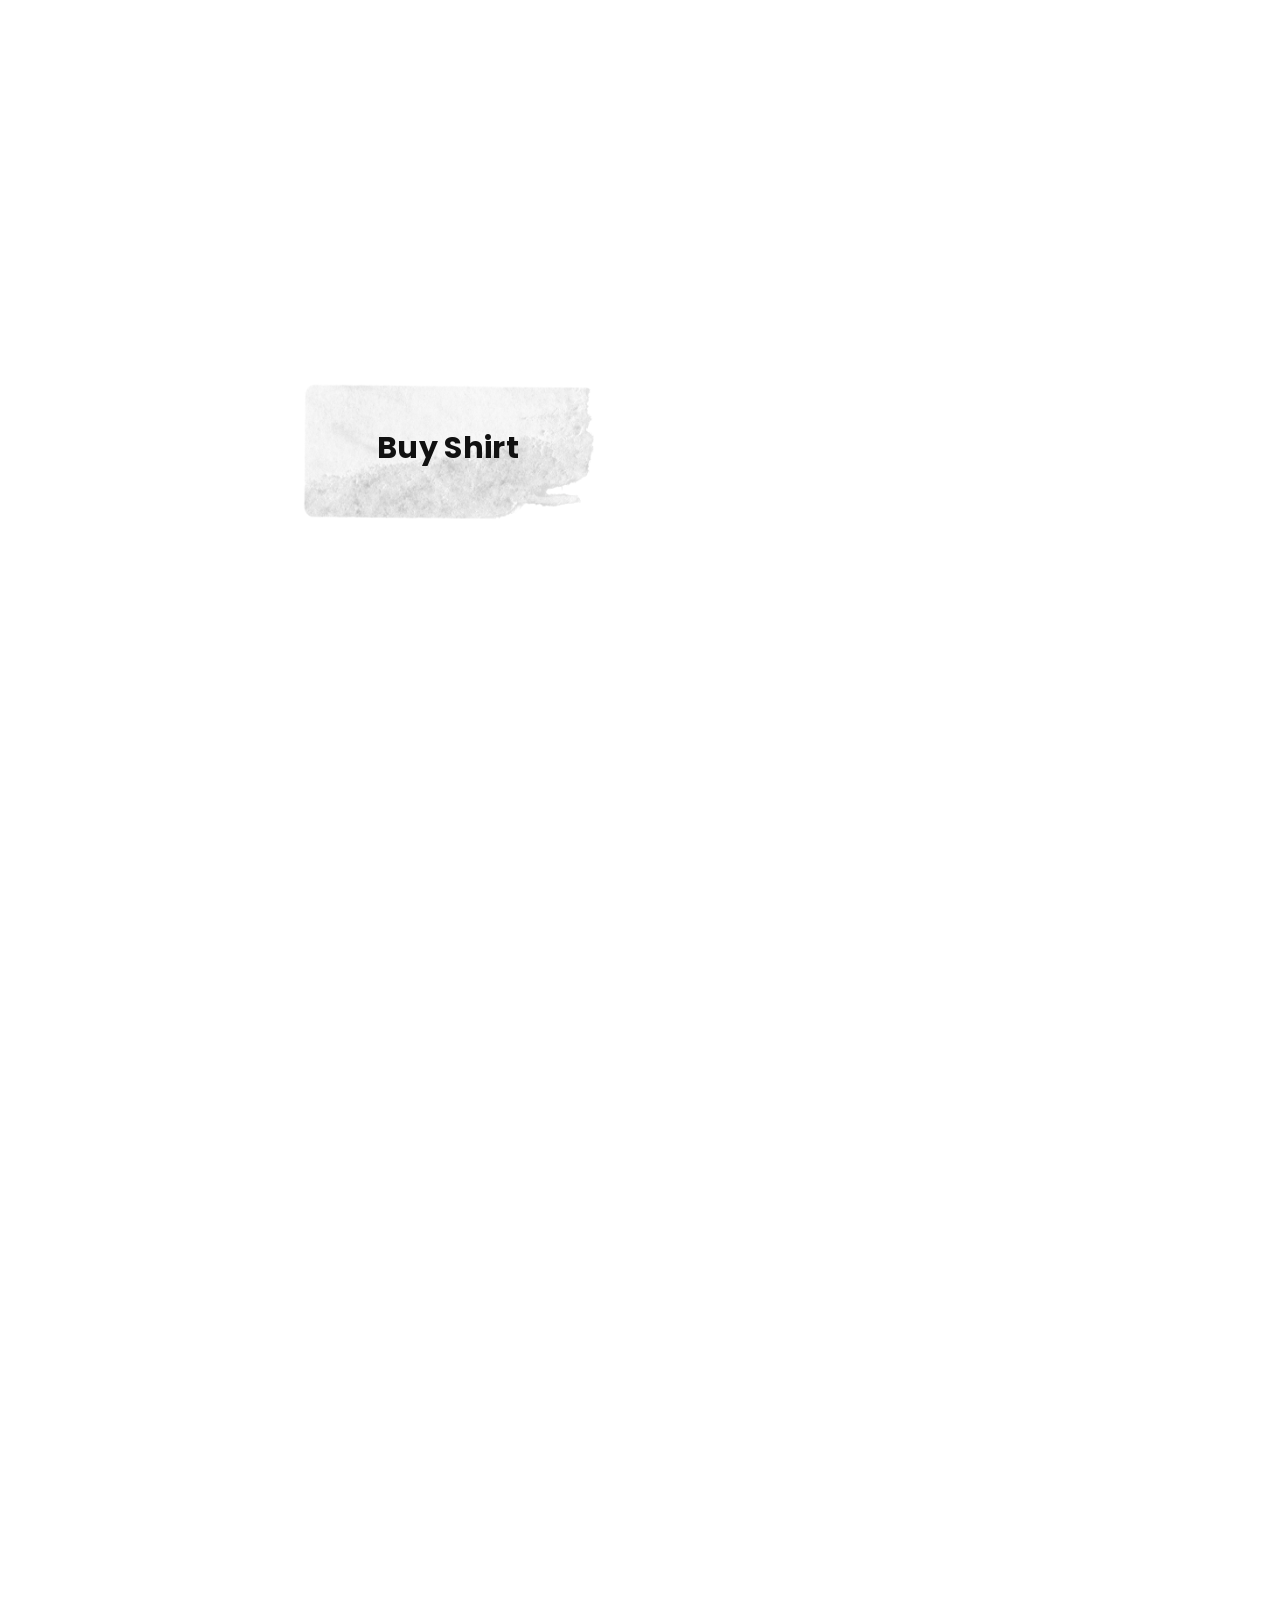
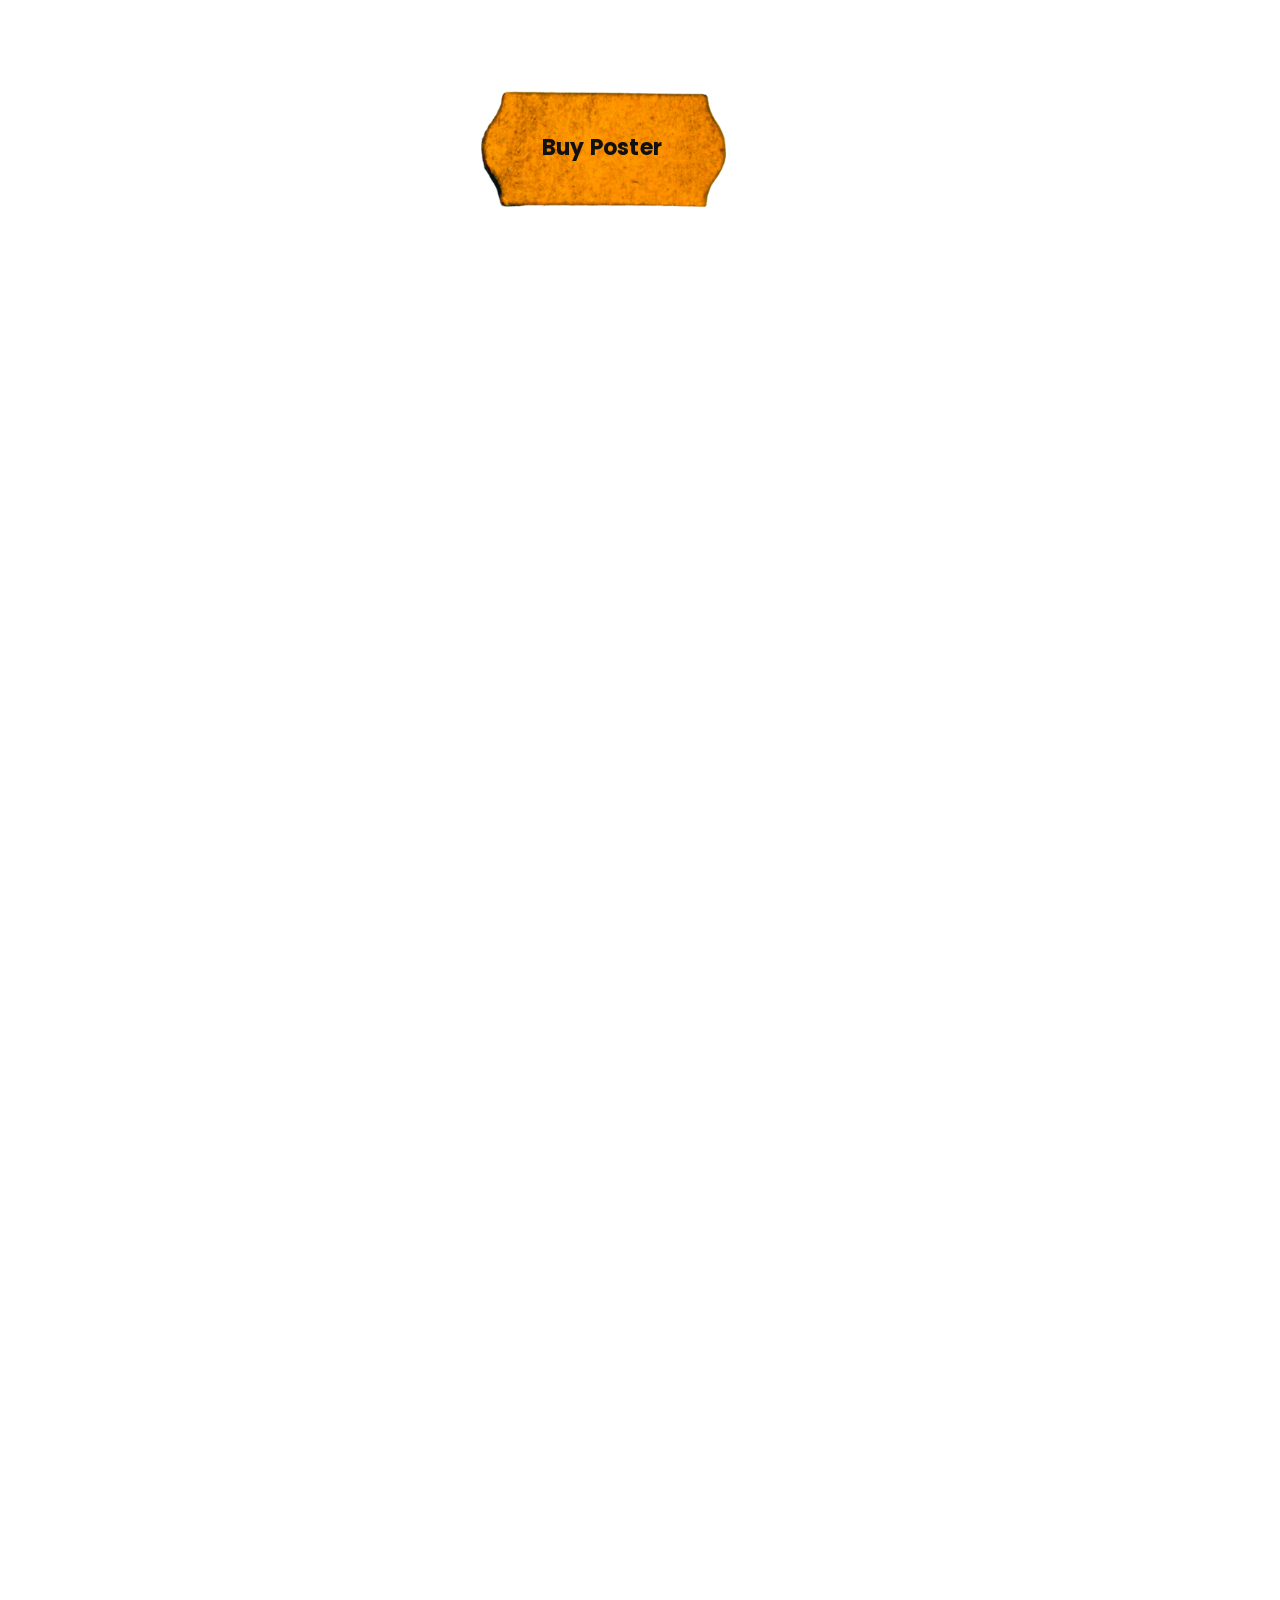
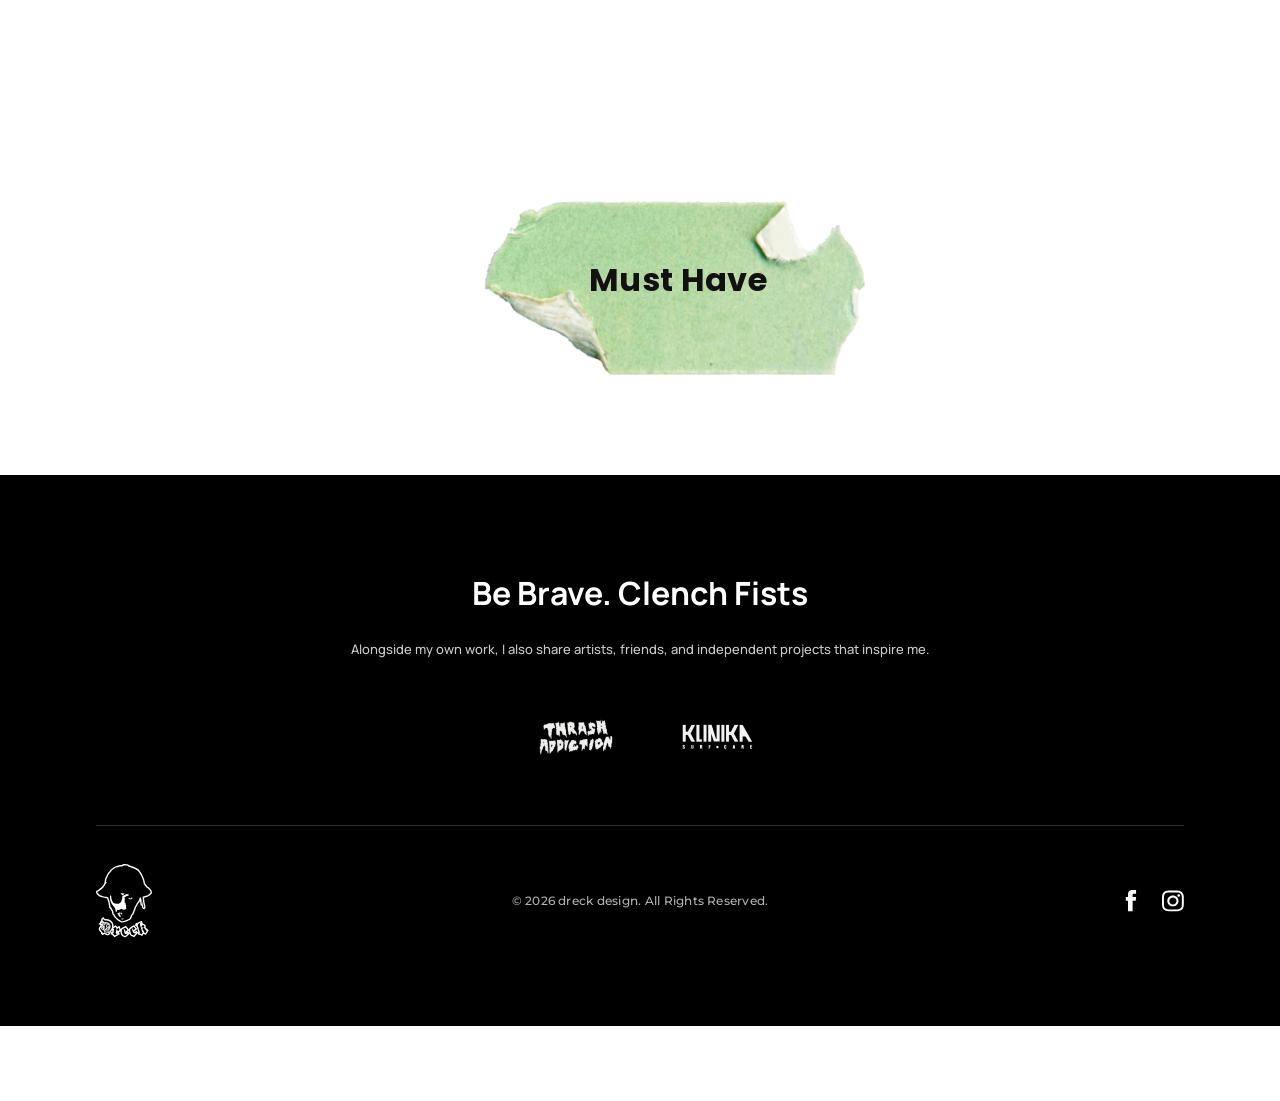
==== commit 731d538e: "specify width and height in items, change images and contact mobile background" ====
--- a/index.html
+++ b/index.html
@@ -10,6 +10,8 @@
   <link rel="preconnect" href="https://fonts.gstatic.com" crossorigin />
   <link href="https://fonts.googleapis.com/css2?family=Poppins:wght@400;500;700&family=Montserrat:wght@500;700&family=Manrope:wght@500;700;800&display=swap" rel="stylesheet" />
   <link rel="stylesheet" href="styles.css" />
+  <link rel="preload" as="image" media="(min-width:769px)" imagesrcset="assets/part%201.webp" type="image/webp" fetchpriority="high" />
+  <link rel="preload" as="image" media="(max-width:768px)" imagesrcset="assets/part%201%20mobile.webp" type="image/webp" fetchpriority="high" />
 </head>
 <body>
 
@@ -59,12 +61,12 @@
       <picture>
         <source type="image/webp" media="(min-width:769px)" srcset="assets/part%201.webp" />
         <source media="(min-width:769px)" srcset="assets/part%201.jpg" />
-        <img class="part__img" src="[data-uri]" alt="Doron Malki holding the Eternal Love poster" />
+        <img class="part__img" src="[data-uri]" alt="Doron Malki holding the Eternal Love poster" width="1920" height="2000" loading="eager" decoding="async" fetchpriority="high" />
       </picture>
       <picture>
         <source type="image/webp" media="(min-width:769px)" srcset="assets/51x38%201.webp" />
         <source media="(min-width:769px)" srcset="assets/51x38%201.png" />
-        <img class="part__overlay overlay--heart" src="[data-uri]" alt="" />
+        <img class="part__overlay overlay--heart" src="[data-uri]" alt="" width="1298" height="1724" loading="eager" decoding="async" fetchpriority="high" />
       </picture>
       <a class="sticker sticker--green" href="#" style="--x:50%; --y:80%; --w:27%;">Get This</a>
     </section>
@@ -74,12 +76,12 @@
       <picture>
         <source type="image/webp" media="(min-width:769px)" srcset="assets/part%202.webp" />
         <source media="(min-width:769px)" srcset="assets/part%202.jpg" />
-        <img class="part__img" src="[data-uri]" alt="Heart poster — arms in the clouds" />
+        <img class="part__img" src="[data-uri]" alt="Heart poster — arms in the clouds" width="1920" height="2886" loading="lazy" decoding="async" />
       </picture>
       <picture>
         <source type="image/webp" media="(min-width:769px)" srcset="assets/poster_website%201.webp" />
         <source media="(min-width:769px)" srcset="assets/poster_website%201.png" />
-        <img class="part__overlay overlay--poster1" src="[data-uri]" alt="" />
+        <img class="part__overlay overlay--poster1" src="[data-uri]" alt="" width="1108" height="1622" loading="lazy" decoding="async" />
       </picture>
       <!-- <p class="intro">Doron Malki is a multidisciplinary graphic designer and artist working at the intersection of design, art, and street culture. Inspired by surfing, music, movement, and the urban landscape, he develops a visual language that combines graphic precision, materiality, and emotion.
           His practice spans posters, surfboards, apparel, objects, and visual experiments, moving fluidly between functional design and artistic expression. The collection combines selected editions with one-of-one works, each carrying its own character and story while exploring themes of identity, memory, and place.</p> -->
@@ -91,12 +93,12 @@
       <picture>
         <source type="image/webp" media="(min-width:769px)" srcset="assets/part%203.webp" />
         <source media="(min-width:769px)" srcset="assets/part%203.jpg" />
-        <img class="part__img" src="[data-uri]" alt="Renaissance Romance skateboard" />
+        <img class="part__img" src="[data-uri]" alt="Renaissance Romance skateboard" width="1919" height="1984" loading="lazy" decoding="async" />
       </picture>
       <picture>
         <source type="image/webp" media="(min-width:769px)" srcset="assets/Skateboard%20shoshana%201.webp" />
         <source media="(min-width:769px)" srcset="assets/Skateboard%20shoshana%201.png" />
-        <img class="part__overlay overlay--board-shoshana" src="[data-uri]" alt="" />
+        <img class="part__overlay overlay--board-shoshana" src="[data-uri]" alt="" width="474" height="1313" loading="lazy" decoding="async" />
       </picture>
       <a class="sticker sticker--board" href="#" style="--x:70.5%; --y:80%;">Get Board</a>
     </section>
@@ -106,12 +108,12 @@
       <picture>
         <source type="image/webp" media="(min-width:769px)" srcset="assets/part%204.webp" />
         <source media="(min-width:769px)" srcset="assets/part%204.jpg" />
-        <img class="part__img" src="[data-uri]" alt="Once Were Warriorz skateboard" />
+        <img class="part__img" src="[data-uri]" alt="Once Were Warriorz skateboard" width="1912" height="2681" loading="lazy" decoding="async" />
       </picture>
       <picture>
         <source type="image/webp" media="(min-width:769px)" srcset="assets/Skateboard%20Mati%201.webp" />
         <source media="(min-width:769px)" srcset="assets/Skateboard%20Mati%201.png" />
-        <img class="part__overlay overlay--board-mati" src="[data-uri]" alt="" />
+        <img class="part__overlay overlay--board-mati" src="[data-uri]" alt="" width="470" height="1483" loading="lazy" decoding="async" />
       </picture>
       <a class="sticker sticker--board" href="#" style="--x:44%; --y:79%;">Get Board</a>
     </section>
@@ -121,12 +123,12 @@
       <picture>
         <source type="image/webp" media="(min-width:769px)" srcset="assets/part%205.webp" />
         <source media="(min-width:769px)" srcset="assets/part%205.jpg" />
-        <img class="part__img" src="[data-uri]" alt="Burnt poster" />
+        <img class="part__img" src="[data-uri]" alt="Burnt poster" width="1920" height="1535" loading="lazy" decoding="async" />
       </picture>
       <picture>
         <source type="image/webp" media="(min-width:769px)" srcset="assets/burnt%201.webp" />
         <source media="(min-width:769px)" srcset="assets/burnt%201.png" />
-        <img class="part__overlay overlay--burnt" src="[data-uri]" alt="" />
+        <img class="part__overlay overlay--burnt" src="[data-uri]" alt="" width="748" height="1040" loading="lazy" decoding="async" />
       </picture>
       <a class="sticker sticker--green" href="#" style="--x:72%; --y:85%; --w:27%;">Buy Poster</a>
     </section>
@@ -136,17 +138,17 @@
       <picture>
         <source type="image/webp" media="(min-width:769px)" srcset="assets/part%206.webp" />
         <source media="(min-width:769px)" srcset="assets/part%206.jpg" />
-        <img class="part__img" src="[data-uri]" alt="Two surfboards" />
+        <img class="part__img" src="[data-uri]" alt="Two surfboards" width="1920" height="1181" loading="lazy" decoding="async" />
       </picture>
       <picture>
         <source type="image/webp" media="(min-width:769px)" srcset="assets/board1.webp" />
         <source media="(min-width:769px)" srcset="assets/board1.png" />
-        <img class="part__overlay overlay--board1" src="[data-uri]" alt="" />
+        <img class="part__overlay overlay--board1" src="[data-uri]" alt="" width="481" height="1243" loading="lazy" decoding="async" />
       </picture>
       <picture>
         <source type="image/webp" media="(min-width:769px)" srcset="assets/board2.webp" />
         <source media="(min-width:769px)" srcset="assets/board2.png" />
-        <img class="part__overlay overlay--board2" src="[data-uri]" alt="" />
+        <img class="part__overlay overlay--board2" src="[data-uri]" alt="" width="481" height="1243" loading="lazy" decoding="async" />
       </picture>
       <a class="sticker sticker--yellow" href="#" style="--x:18%; --y:25%; --w:15%;">Buy Board</a>
       <a class="sticker sticker--green" href="#" style="--x:62%; --y:50%; --w:16%;">Buy Board</a>
@@ -157,12 +159,12 @@
       <picture>
         <source type="image/webp" media="(min-width:769px)" srcset="assets/part%206-2.webp" />
         <source media="(min-width:769px)" srcset="assets/part%206-2.jpg" />
-        <img class="part__img" src="[data-uri]" alt="Shoshana shirt collage" />
+        <img class="part__img" src="[data-uri]" alt="Shoshana shirt collage" width="1933" height="1050" loading="lazy" decoding="async" />
       </picture>
       <picture>
         <source type="image/webp" media="(min-width:769px)" srcset="assets/shoshana_1_shirt_website%202.webp" />
         <source media="(min-width:769px)" srcset="assets/shoshana_1_shirt_website%202.png" />
-        <img class="part__overlay overlay--shirt" src="[data-uri]" alt="" />
+        <img class="part__overlay overlay--shirt" src="[data-uri]" alt="" width="951" height="1072" loading="lazy" decoding="async" />
       </picture>
       <a class="sticker sticker--white" href="#" style="--x:35%; --y:48%; --w:15%;">Buy Shirt</a>
     </section>
@@ -172,12 +174,12 @@
       <picture>
         <source type="image/webp" media="(min-width:769px)" srcset="assets/part%207.webp" />
         <source media="(min-width:769px)" srcset="assets/part%207.jpg" />
-        <img class="part__img" src="[data-uri]" alt="Sacred geometry tattoo poster" />
+        <img class="part__img" src="[data-uri]" alt="Sacred geometry tattoo poster" width="1920" height="2684" loading="lazy" decoding="async" />
       </picture>
       <picture>
         <source type="image/webp" media="(min-width:769px)" srcset="assets/Rorschach_new%203.webp" />
         <source media="(min-width:769px)" srcset="assets/Rorschach_new%203.png" />
-        <img class="part__overlay overlay--rorschach" src="[data-uri]" alt="" />
+        <img class="part__overlay overlay--rorschach" src="[data-uri]" alt="" width="928" height="1289" loading="lazy" decoding="async" />
       </picture>
       <a class="sticker sticker--orange" href="#" style="--x:47%; --y:49.5%; --w:18%; font-size:clamp(12px,22px,48px);">Buy Poster</a>
     </section>
@@ -187,12 +189,12 @@
       <picture>
         <source type="image/webp" media="(min-width:769px)" srcset="assets/part%208.webp" />
         <source media="(min-width:769px)" srcset="assets/part%208.jpg" />
-        <img class="part__img" src="[data-uri]" alt="Hail poster" />
+        <img class="part__img" src="[data-uri]" alt="Hail poster" width="1920" height="2353" loading="lazy" decoding="async" />
       </picture>
       <picture>
         <source type="image/webp" media="(min-width:769px)" srcset="assets/babe%201.webp" />
         <source media="(min-width:769px)" srcset="assets/babe%201.png" />
-        <img class="part__overlay overlay--babe" src="[data-uri]" alt="" />
+        <img class="part__overlay overlay--babe" src="[data-uri]" alt="" width="1330" height="1799" loading="lazy" decoding="async" />
       </picture>
       <a class="sticker sticker--green" href="#" style="--x:53%; --y:85%; --w:27%; font-size:48px;">Must Have</a>
     </section>
@@ -207,12 +209,12 @@
         <picture>
           <source type="image/webp" media="(max-width:768px)" srcset="assets/part%201%20mobile.webp" />
           <source media="(max-width:768px)" srcset="assets/part%201%20mobile.jpg" />
-          <img class="part__img" src="[data-uri]" alt="Doron Malki holding the Eternal Love poster" />
+          <img class="part__img" src="[data-uri]" alt="Doron Malki holding the Eternal Love poster" width="375" height="1482" loading="eager" decoding="async" fetchpriority="high" />
         </picture>
         <picture>
           <source type="image/webp" media="(max-width:768px)" srcset="assets/51x38%201.webp" />
           <source media="(max-width:768px)" srcset="assets/51x38%201.png" />
-          <img class="part__overlay overlay--heart" src="[data-uri]" alt="" />
+          <img class="part__overlay overlay--heart" src="[data-uri]" alt="" width="1298" height="1724" loading="eager" decoding="async" fetchpriority="high" />
         </picture>
         <a class="sticker sticker--green" href="#" style="--x:50%; --y:75%; --w:60%;">Get This</a>
       </section>
@@ -222,12 +224,12 @@
         <picture>
           <source type="image/webp" media="(max-width:768px)" srcset="assets/part%201-2%20mobile.webp" />
           <source media="(max-width:768px)" srcset="assets/part%201-2%20mobile.jpg" />
-          <img class="part__img" src="[data-uri]" alt="Heart poster — arms in the clouds" />
+          <img class="part__img" src="[data-uri]" alt="Heart poster — arms in the clouds" width="375" height="564" loading="lazy" decoding="async" />
         </picture>
         <picture>
           <source type="image/webp" media="(max-width:768px)" srcset="assets/poster_website%201.webp" />
           <source media="(max-width:768px)" srcset="assets/poster_website%201.png" />
-          <img class="part__overlay overlay--poster1" src="[data-uri]" alt="" />
+          <img class="part__overlay overlay--poster1" src="[data-uri]" alt="" width="1108" height="1622" loading="lazy" decoding="async" />
         </picture>
         <!-- <p class="intro">Doron Malki is a multidisciplinary graphic designer and artist working at the intersection of design, art, and street culture. Inspired by surfing, music, movement, and the urban landscape, he develops a visual language that combines graphic precision, materiality, and emotion.
           <br/>His practice spans posters, surfboards, apparel, objects, and visual experiments, moving fluidly between functional design and artistic expression. The collection combines selected editions with one-of-one works, each carrying its own character and story while exploring themes of identity, memory, and place.</p> -->
@@ -239,12 +241,12 @@
         <picture>
           <source type="image/webp" media="(max-width:768px)" srcset="assets/part%202%20mobile.webp" />
           <source media="(max-width:768px)" srcset="assets/part%202%20mobile.jpg" />
-          <img class="part__img" src="[data-uri]" alt="Renaissance Romance skateboard" />
+          <img class="part__img" src="[data-uri]" alt="Renaissance Romance skateboard" width="375" height="921" loading="lazy" decoding="async" />
         </picture>
         <picture>
           <source type="image/webp" media="(max-width:768px)" srcset="assets/Skateboard%20shoshana%201.webp" />
           <source media="(max-width:768px)" srcset="assets/Skateboard%20shoshana%201.png" />
-          <img class="part__overlay overlay--board-shoshana" src="[data-uri]" alt="" />
+          <img class="part__overlay overlay--board-shoshana" src="[data-uri]" alt="" width="474" height="1313" loading="lazy" decoding="async" />
         </picture>
         <a class="sticker sticker--board" href="#" style="--x:50%; --y:86%;">Get Board</a>
       </section>
@@ -254,12 +256,12 @@
         <picture>
           <source type="image/webp" media="(max-width:768px)" srcset="assets/part%203%20mobile.webp" />
           <source media="(max-width:768px)" srcset="assets/part%203%20mobile.jpg" />
-          <img class="part__img" src="[data-uri]" alt="Once Were Warriorz — What Is Love skateboard" />
+          <img class="part__img" src="[data-uri]" alt="Once Were Warriorz — What Is Love skateboard" width="375" height="1708" loading="lazy" decoding="async" />
         </picture>
         <picture>
           <source type="image/webp" media="(max-width:768px)" srcset="assets/Skateboard%20Mati%201.webp" />
           <source media="(max-width:768px)" srcset="assets/Skateboard%20Mati%201.png" />
-          <img class="part__overlay overlay--board-mati" src="[data-uri]" alt="" />
+          <img class="part__overlay overlay--board-mati" src="[data-uri]" alt="" width="470" height="1483" loading="lazy" decoding="async" />
         </picture>
         <a class="sticker sticker--board" href="#" style="--x:50%; --y:85%;">Get Board</a>
       </section>
@@ -269,12 +271,12 @@
         <picture>
           <source type="image/webp" media="(max-width:768px)" srcset="assets/part%204%20mobile.webp" />
           <source media="(max-width:768px)" srcset="assets/part%204%20mobile.jpg" />
-          <img class="part__img" src="[data-uri]" alt="Burnt poster" />
+          <img class="part__img" src="[data-uri]" alt="Burnt poster" width="375" height="827" loading="lazy" decoding="async" />
         </picture>
         <picture>
           <source type="image/webp" media="(max-width:768px)" srcset="assets/burnt%201.webp" />
           <source media="(max-width:768px)" srcset="assets/burnt%201.png" />
-          <img class="part__overlay overlay--burnt" src="[data-uri]" alt="" />
+          <img class="part__overlay overlay--burnt" src="[data-uri]" alt="" width="748" height="1040" loading="lazy" decoding="async" />
         </picture>
         <a class="sticker sticker--green" href="#" style="--x:50%; --y:84%; --w:72%;">Buy Poster</a>
       </section>
@@ -284,12 +286,12 @@
         <picture>
           <source type="image/webp" media="(max-width:768px)" srcset="assets/part%205%20mobile.webp" />
           <source media="(max-width:768px)" srcset="assets/part%205%20mobile.jpg" />
-          <img class="part__img" src="[data-uri]" alt="Surfboard" />
+          <img class="part__img" src="[data-uri]" alt="Surfboard" width="375" height="1132" loading="lazy" decoding="async" />
         </picture>
         <picture>
           <source type="image/webp" media="(max-width:768px)" srcset="assets/board2.webp" />
           <source media="(max-width:768px)" srcset="assets/board2.png" />
-          <img class="part__overlay overlay--board2" src="[data-uri]" alt="" />
+          <img class="part__overlay overlay--board2" src="[data-uri]" alt="" width="481" height="1243" loading="lazy" decoding="async" />
         </picture>
         <a class="sticker sticker--yellow" href="#" style="--x:50%; --y:90%; --w:72%; font-size: 30px;">Buy Board</a>
       </section>
@@ -299,12 +301,12 @@
         <picture>
           <source type="image/webp" media="(max-width:768px)" srcset="assets/part%206%20mobile.webp" />
           <source media="(max-width:768px)" srcset="assets/part%206%20mobile.jpg" />
-          <img class="part__img" src="[data-uri]" alt="Surfboard" />
+          <img class="part__img" src="[data-uri]" alt="Surfboard" width="375" height="1132" loading="lazy" decoding="async" />
         </picture>
         <picture>
           <source type="image/webp" media="(max-width:768px)" srcset="assets/board1.webp" />
           <source media="(max-width:768px)" srcset="assets/board1.png" />
-          <img class="part__overlay overlay--board1" src="[data-uri]" alt="" />
+          <img class="part__overlay overlay--board1" src="[data-uri]" alt="" width="481" height="1243" loading="lazy" decoding="async" />
         </picture>
         <a class="sticker sticker--green" href="#" style="--x:51%; --y:90%; --w:70%; font-size: 30px;">Buy Board</a>
       </section>
@@ -314,12 +316,12 @@
         <picture>
           <source type="image/webp" media="(max-width:768px)" srcset="assets/part%207%20mobile.webp" />
           <source media="(max-width:768px)" srcset="assets/part%207%20mobile.jpg" />
-          <img class="part__img" src="[data-uri]" alt="Shoshana shirt" />
+          <img class="part__img" src="[data-uri]" alt="Shoshana shirt" width="375" height="674" loading="lazy" decoding="async" />
         </picture>
         <picture>
           <source type="image/webp" media="(max-width:768px)" srcset="assets/shoshana_1_shirt_website%202.webp" />
           <source media="(max-width:768px)" srcset="assets/shoshana_1_shirt_website%202.png" />
-          <img class="part__overlay overlay--shirt" src="[data-uri]" alt="" />
+          <img class="part__overlay overlay--shirt" src="[data-uri]" alt="" width="951" height="1072" loading="lazy" decoding="async" />
         </picture>
         <a class="sticker sticker--white" href="#" style="--x:50%; --y:78%; --w:50%; font-size: 22px;">Buy Shirt</a>
       </section>
@@ -329,12 +331,12 @@
         <picture>
           <source type="image/webp" media="(max-width:768px)" srcset="assets/part%208%20mobile.webp" />
           <source media="(max-width:768px)" srcset="assets/part%208%20mobile.jpg" />
-          <img class="part__img" src="[data-uri]" alt="Sacred geometry tattoo poster" />
+          <img class="part__img" src="[data-uri]" alt="Sacred geometry tattoo poster" width="375" height="1308" loading="lazy" decoding="async" />
         </picture>
         <picture>
           <source type="image/webp" media="(max-width:768px)" srcset="assets/Rorschach_new%203.webp" />
           <source media="(max-width:768px)" srcset="assets/Rorschach_new%203.png" />
-          <img class="part__overlay overlay--rorschach" src="[data-uri]" alt="" />
+          <img class="part__overlay overlay--rorschach" src="[data-uri]" alt="" width="928" height="1289" loading="lazy" decoding="async" />
         </picture>
         <a class="sticker sticker--orange" href="#" style="--x:50%; --y:50%; --w:60%; font-size: 22px;">Buy Poster</a>
       </section>
@@ -344,12 +346,12 @@
         <picture>
           <source type="image/webp" media="(max-width:768px)" srcset="assets/part%209%20mobile.webp" />
           <source media="(max-width:768px)" srcset="assets/part%209%20mobile.jpg" />
-          <img class="part__img" src="[data-uri]" alt="Hail poster" />
+          <img class="part__img" src="[data-uri]" alt="Hail poster" width="375" height="737" loading="lazy" decoding="async" />
         </picture>
         <picture>
           <source type="image/webp" media="(max-width:768px)" srcset="assets/babe%201.webp" />
           <source media="(max-width:768px)" srcset="assets/babe%201.png" />
-          <img class="part__overlay overlay--babe" src="[data-uri]" alt="" />
+          <img class="part__overlay overlay--babe" src="[data-uri]" alt="" width="1330" height="1799" loading="lazy" decoding="async" />
         </picture>
         <a class="sticker sticker--green" href="#" style="--x:51%; --y:80%; --w:55%; font-size: 22px;">Must Have</a>
       </section>
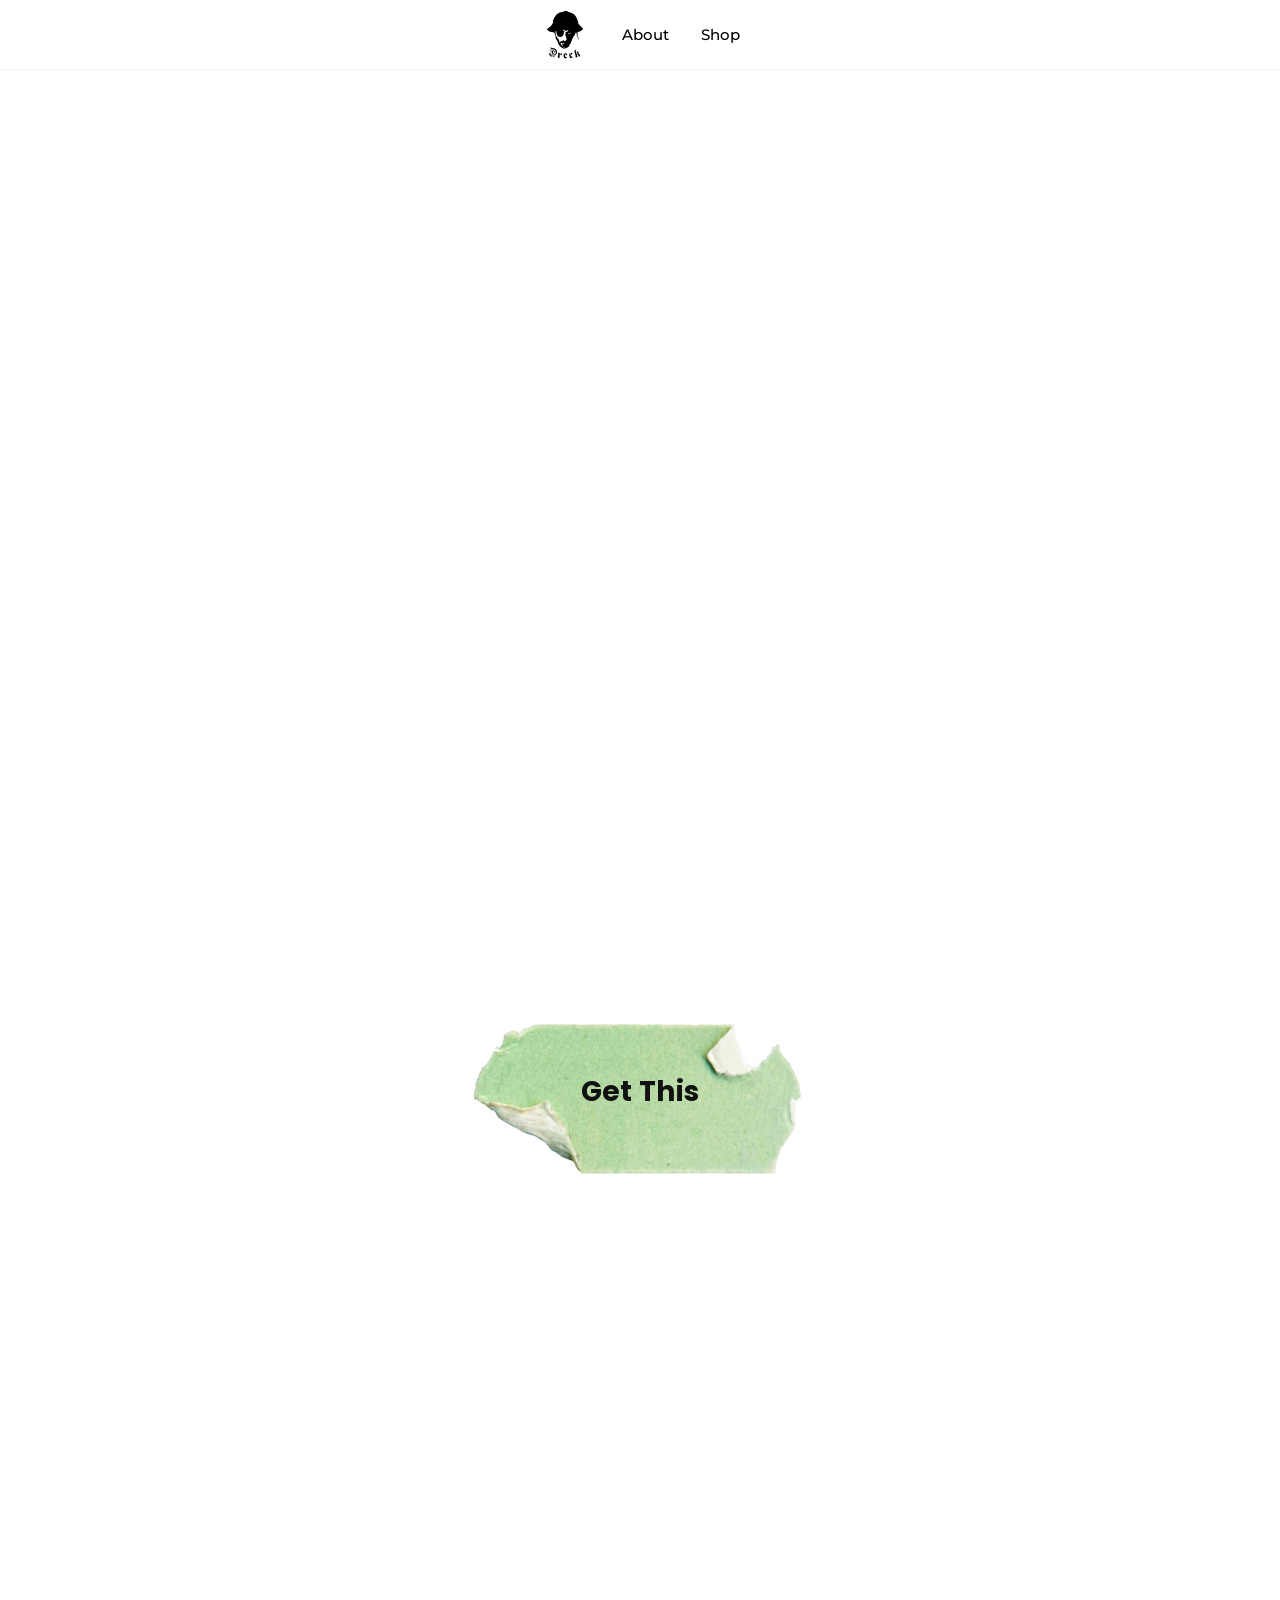
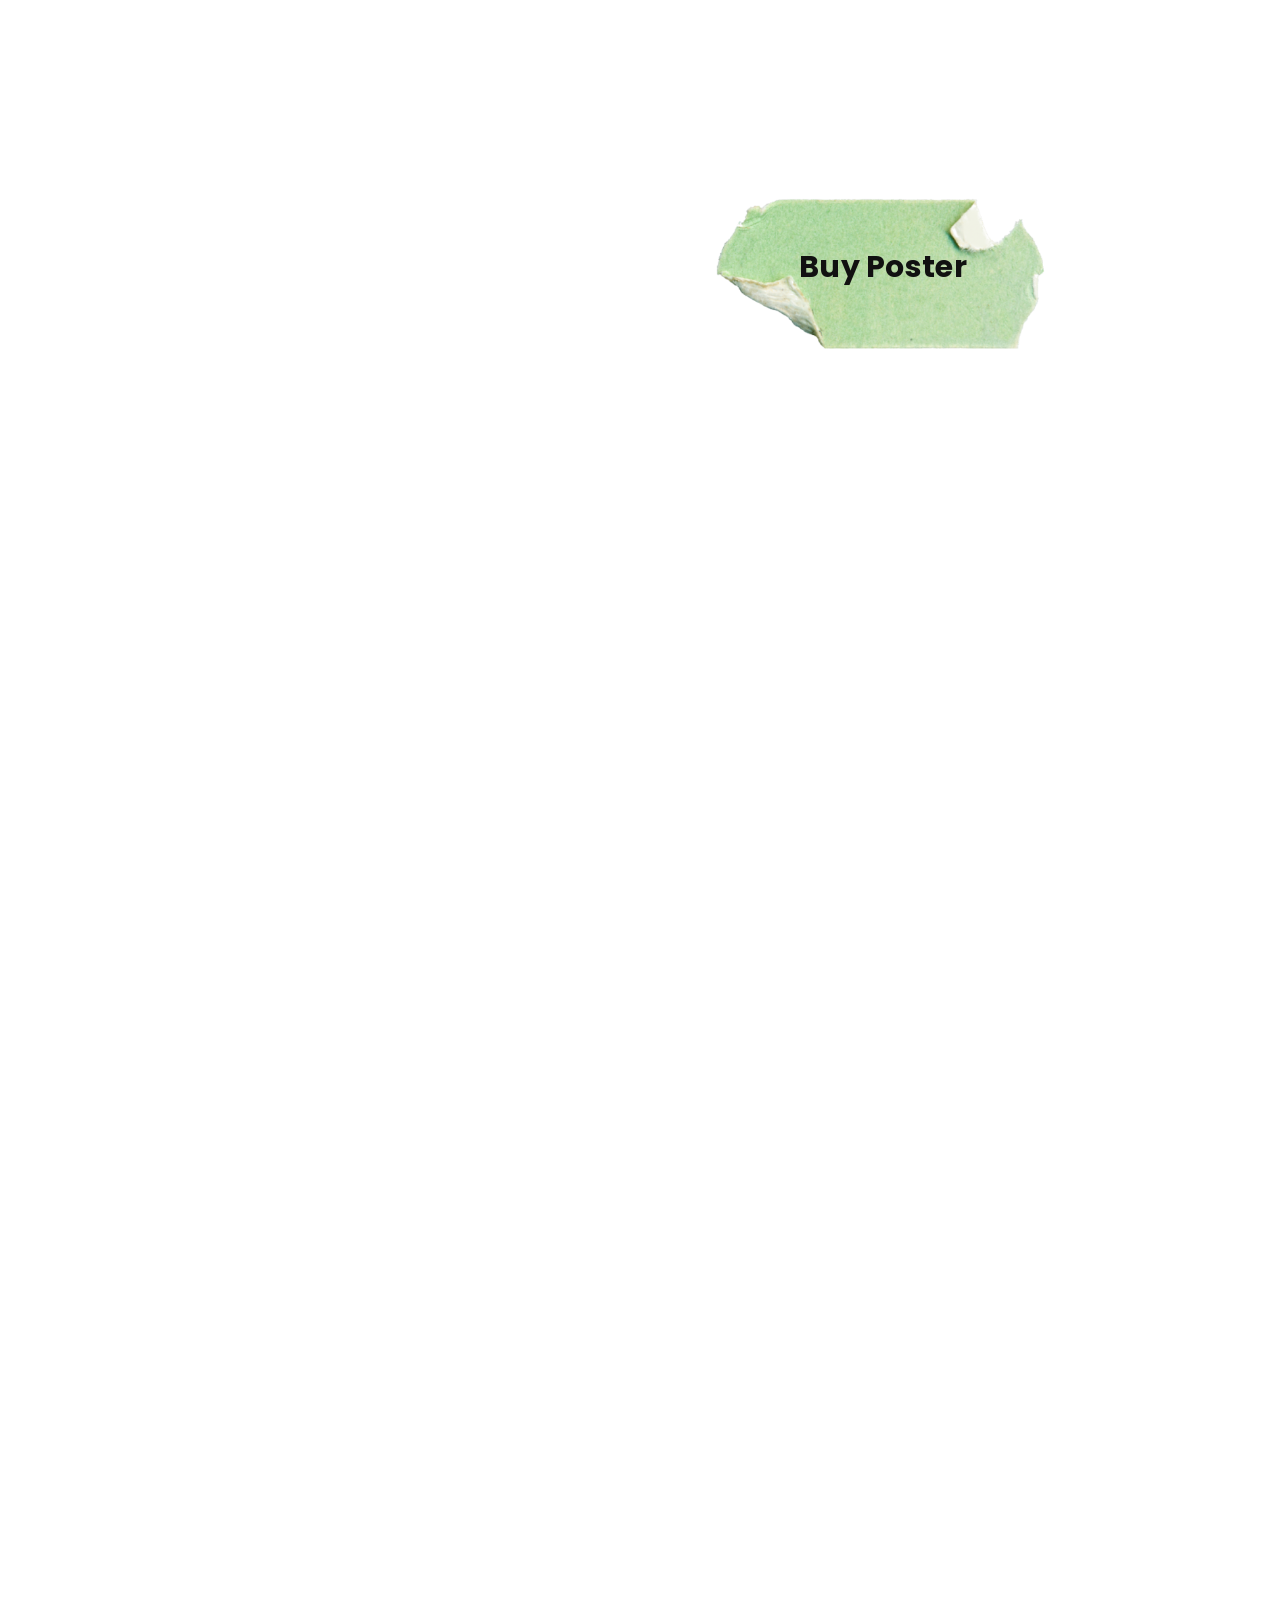
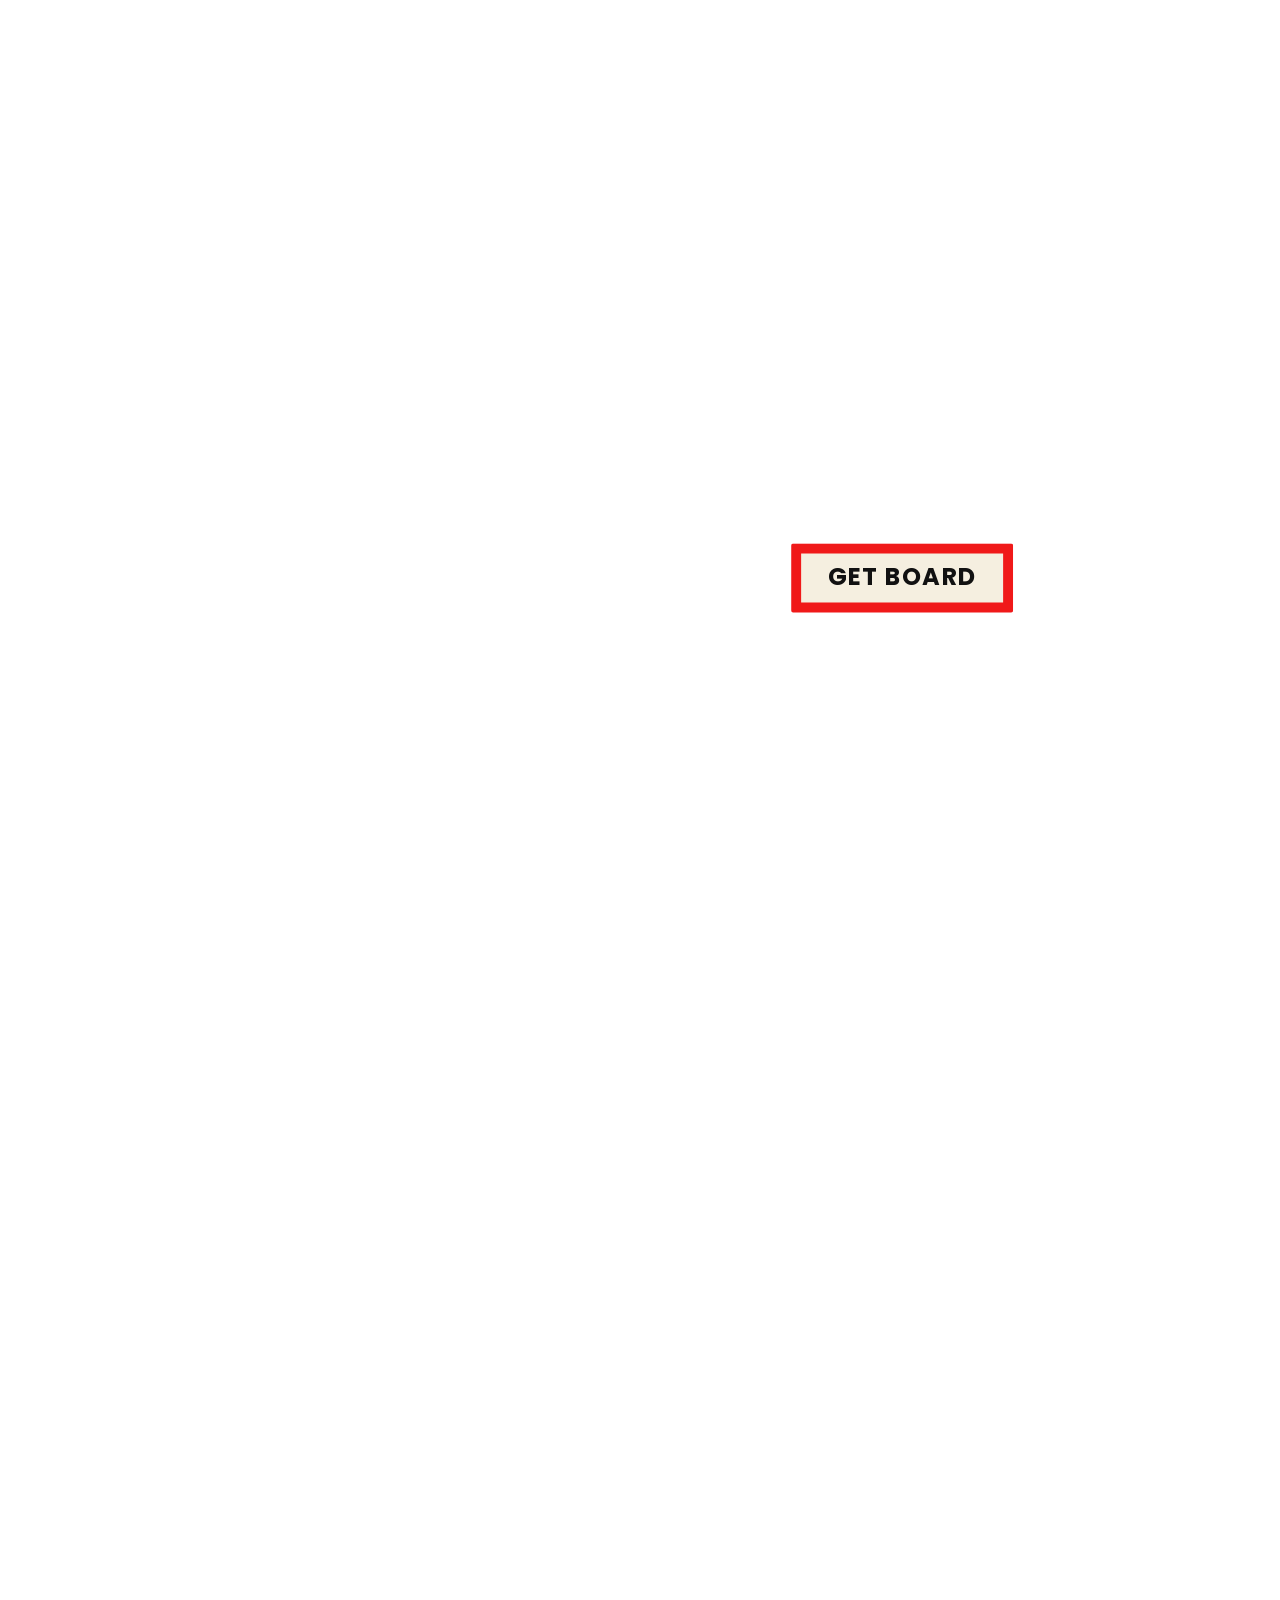
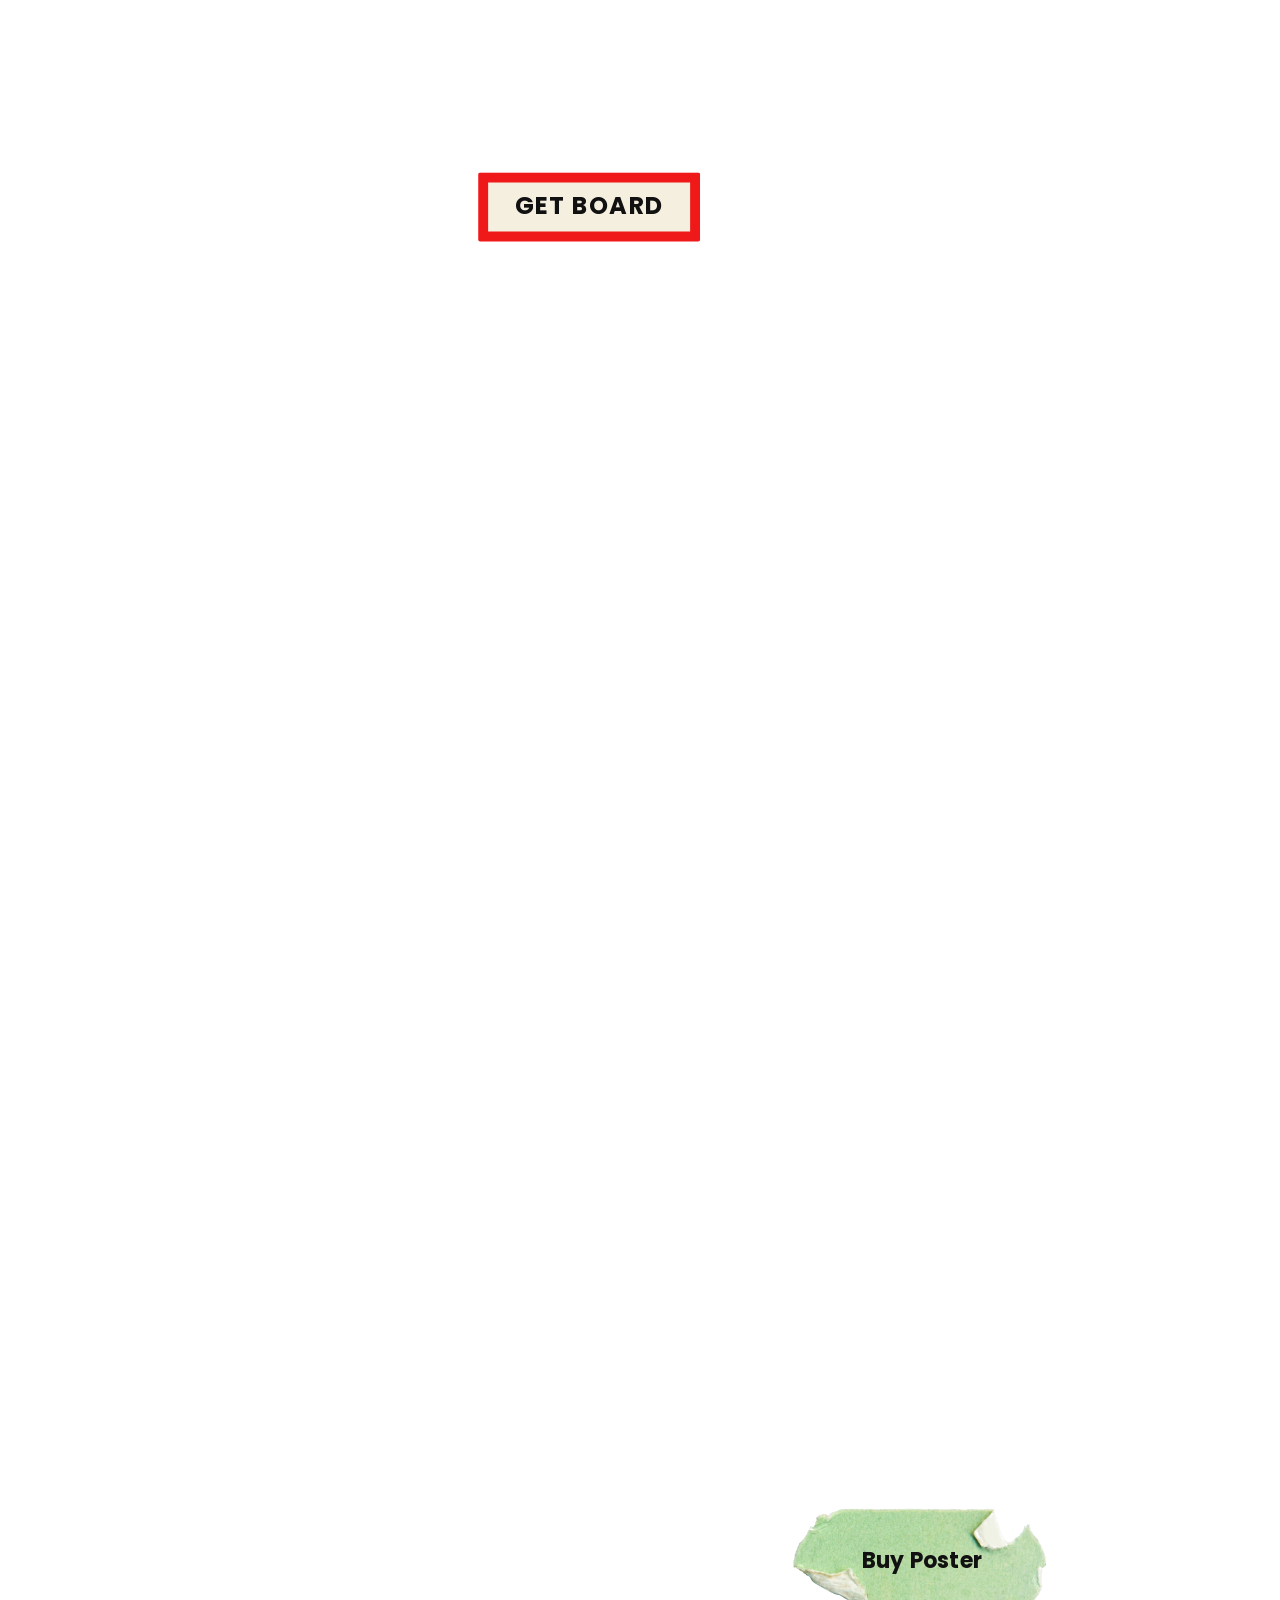
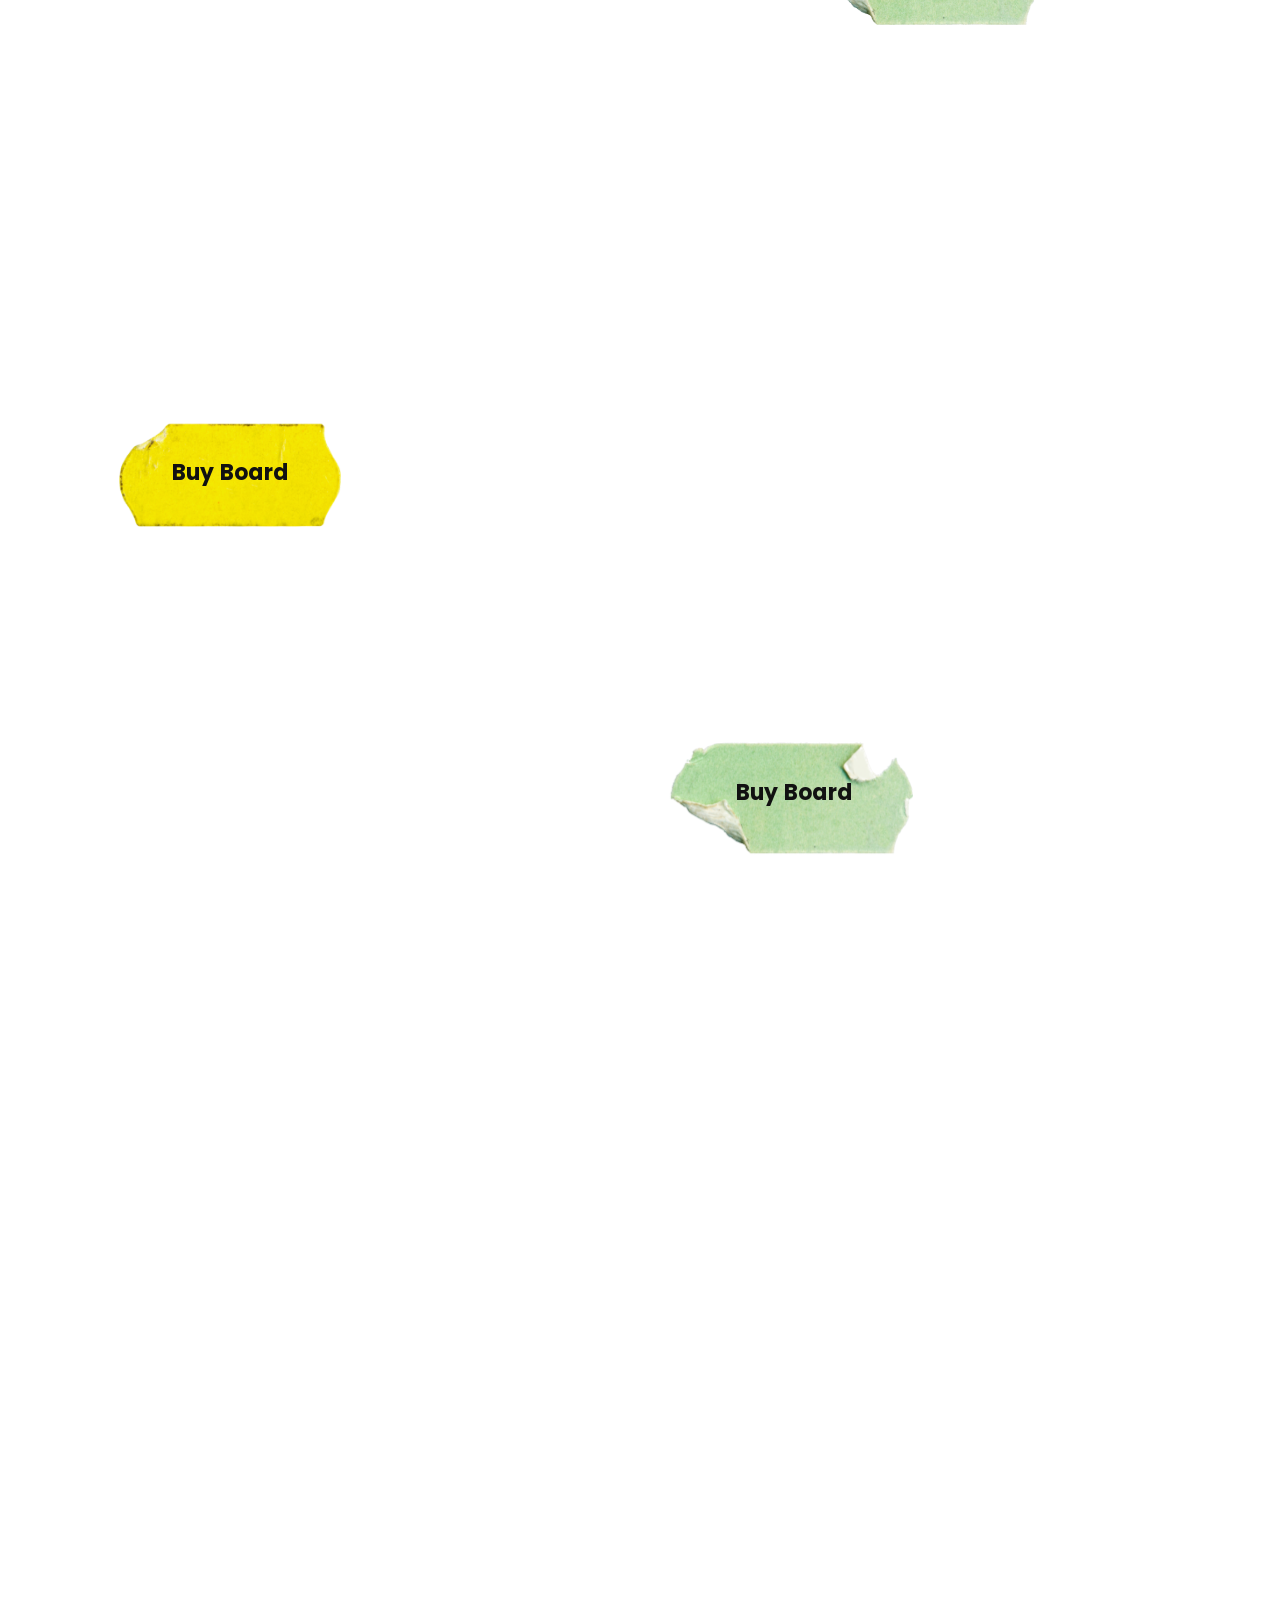
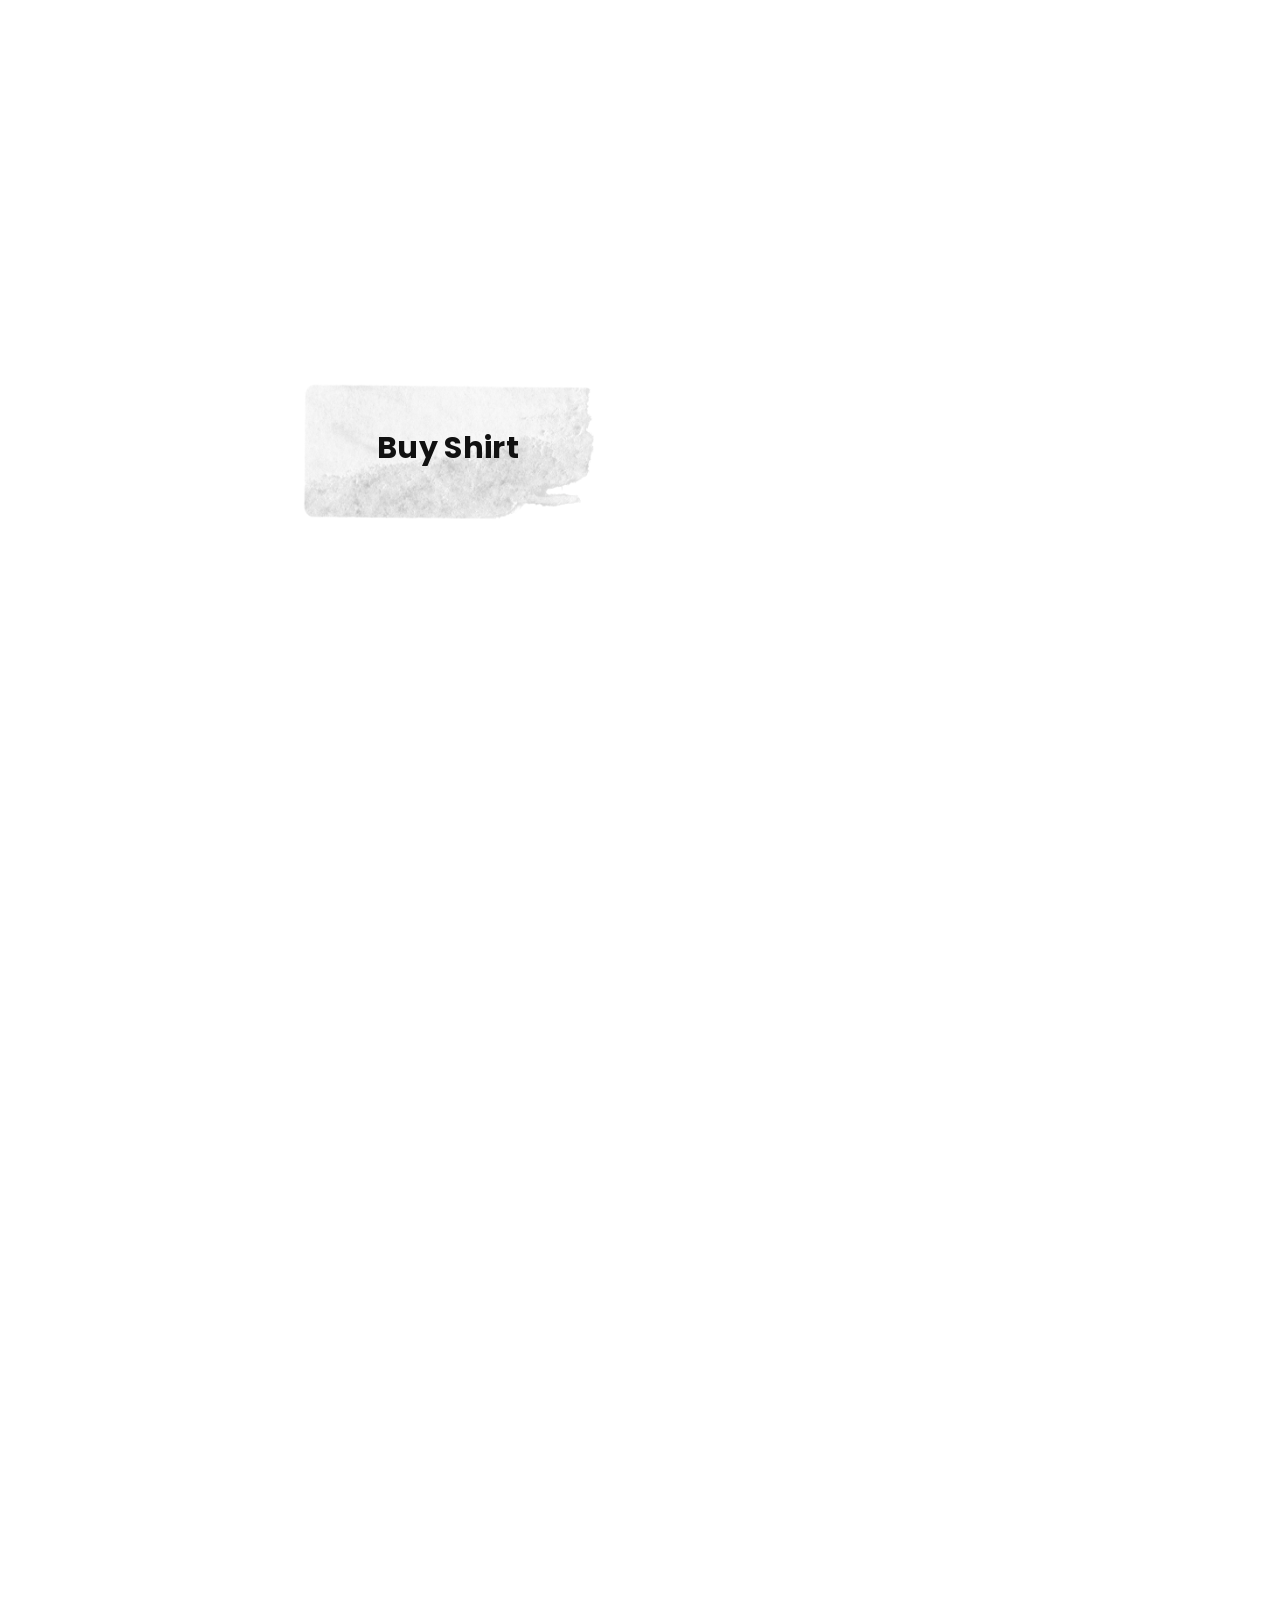
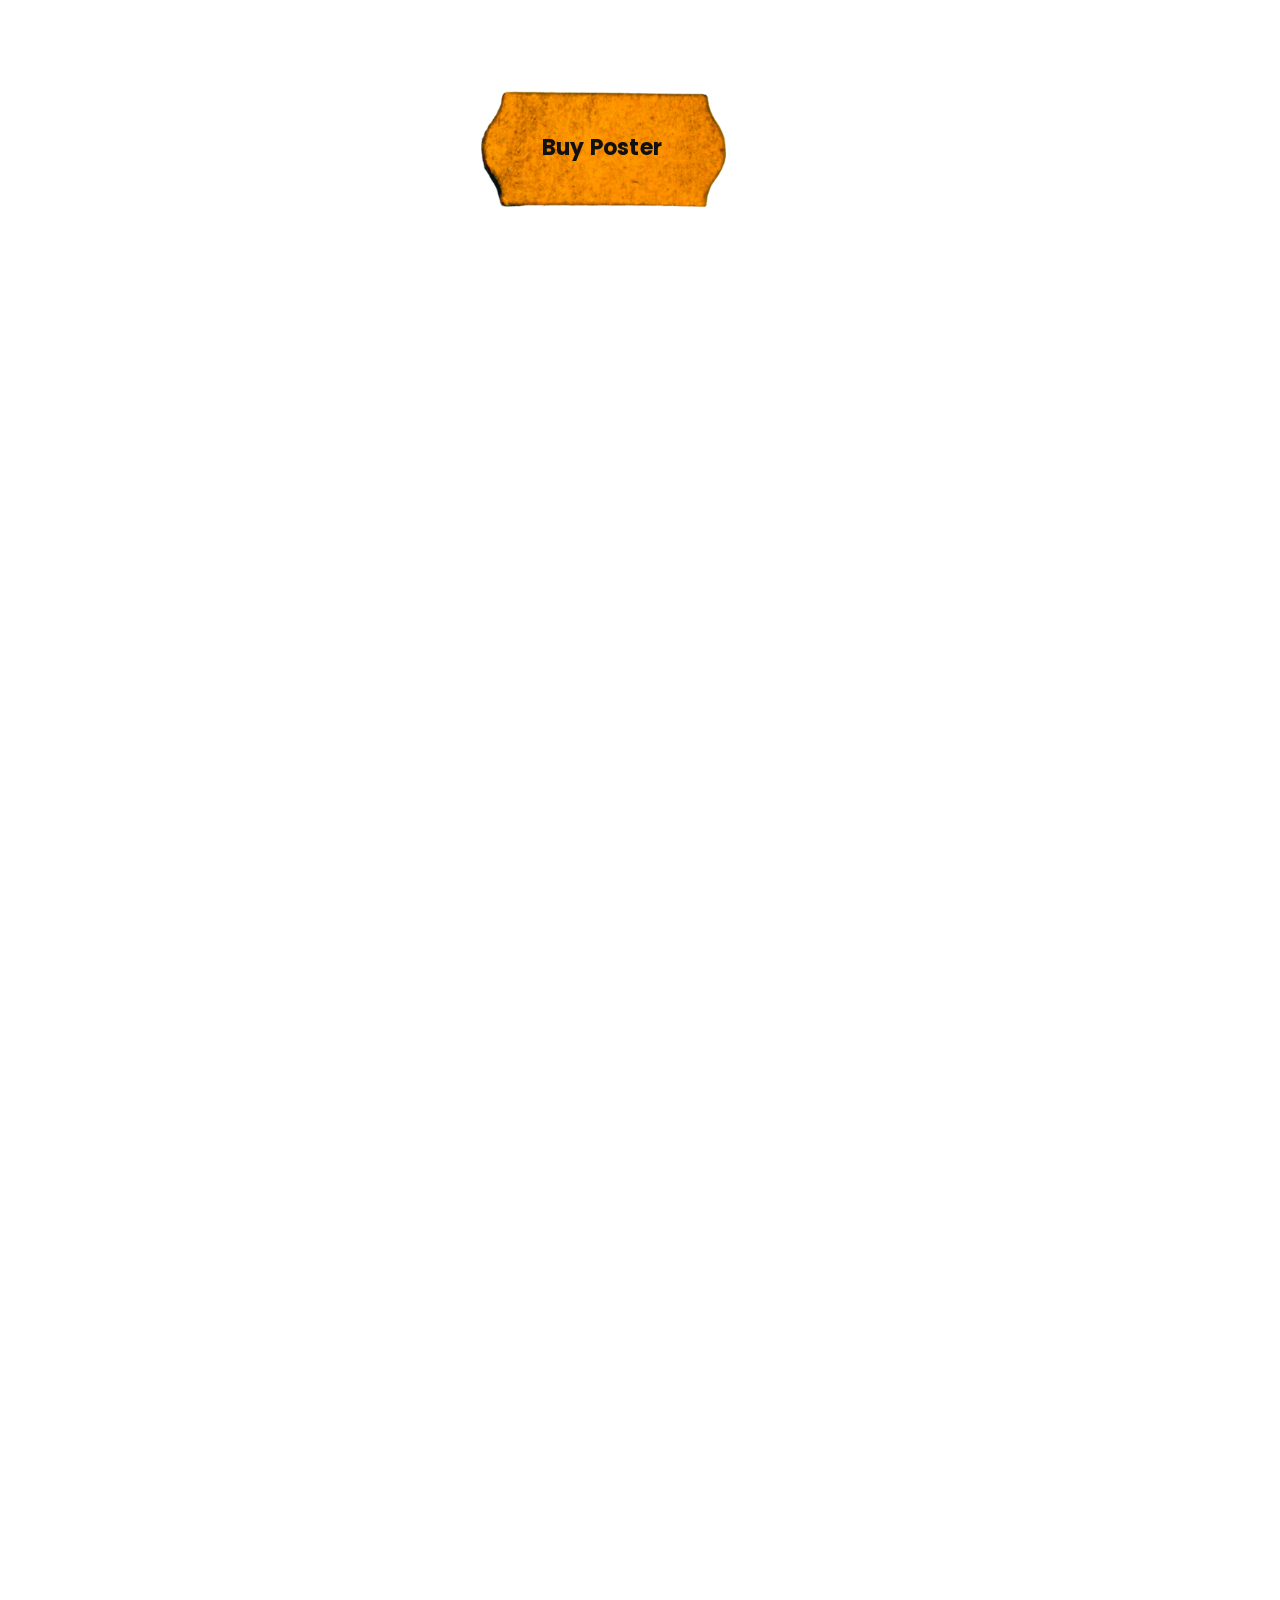
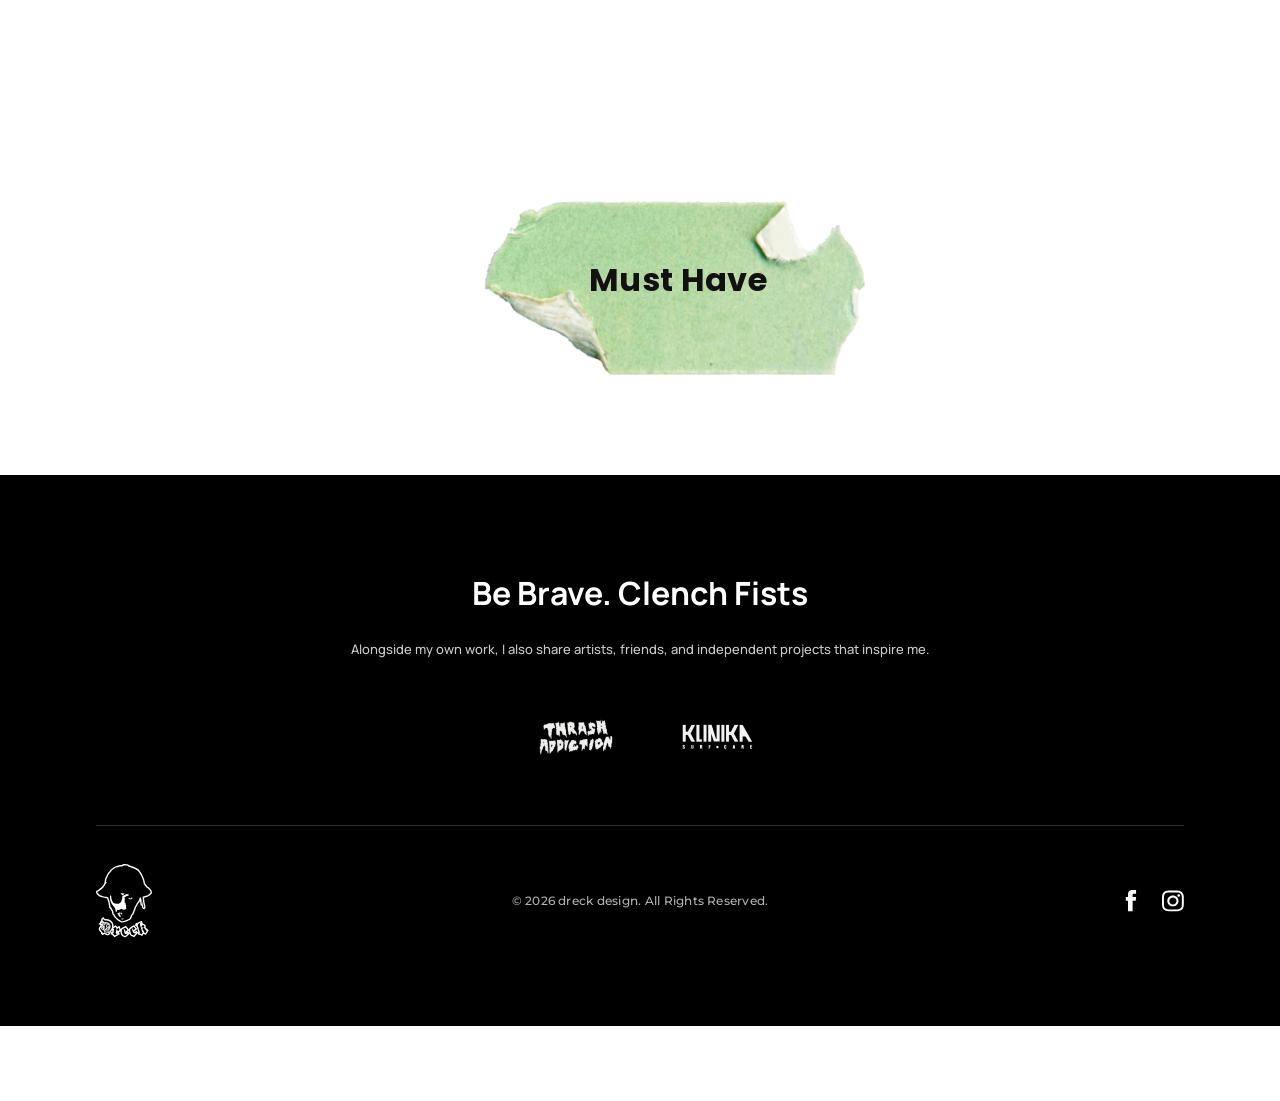
==== commit 433b78df: "add shop links" ====
--- a/index.html
+++ b/index.html
@@ -68,7 +68,7 @@
         <source media="(min-width:769px)" srcset="assets/51x38%201.png" />
         <img class="part__overlay overlay--heart" src="[data-uri]" alt="" width="1298" height="1724" loading="eager" decoding="async" fetchpriority="high" />
       </picture>
-      <a class="sticker sticker--green" href="#" style="--x:50%; --y:80%; --w:27%;">Get This</a>
+      <a class="sticker sticker--green" target="_blank" rel="noopener" href="https://shop.dreckdesign.com/product-page/hand-of-god-not-maradona-s" style="--x:50%; --y:80%; --w:27%;">Get This</a>
     </section>
 
     <!-- part 2 — arms / "HEART" poster -->
@@ -85,7 +85,7 @@
       </picture>
       <!-- <p class="intro">Doron Malki is a multidisciplinary graphic designer and artist working at the intersection of design, art, and street culture. Inspired by surfing, music, movement, and the urban landscape, he develops a visual language that combines graphic precision, materiality, and emotion.
           His practice spans posters, surfboards, apparel, objects, and visual experiments, moving fluidly between functional design and artistic expression. The collection combines selected editions with one-of-one works, each carrying its own character and story while exploring themes of identity, memory, and place.</p> -->
-      <a class="sticker sticker--green" href="#" style="--x:69%; --y:38%; --w:27%;">Buy Poster</a>
+      <a class="sticker sticker--green" target="_blank" rel="noopener" href="https://shop.dreckdesign.com/product-page/eternal-love" style="--x:69%; --y:38%; --w:27%;">Buy Poster</a>
     </section>
 
     <!-- part 3 — Renaissance Romance skateboard -->
@@ -100,7 +100,7 @@
         <source media="(min-width:769px)" srcset="assets/Skateboard%20shoshana%201.png" />
         <img class="part__overlay overlay--board-shoshana" src="[data-uri]" alt="" width="474" height="1313" loading="lazy" decoding="async" />
       </picture>
-      <a class="sticker sticker--board" href="#" style="--x:70.5%; --y:80%;">Get Board</a>
+      <a class="sticker sticker--board" target="_blank" rel="noopener" href="https://shop.dreckdesign.com/product-page/red-bloom" style="--x:70.5%; --y:80%;">Get Board</a>
     </section>
 
     <!-- part 4 — Once Were Warriorz skateboard -->
@@ -115,7 +115,7 @@
         <source media="(min-width:769px)" srcset="assets/Skateboard%20Mati%201.png" />
         <img class="part__overlay overlay--board-mati" src="[data-uri]" alt="" width="470" height="1483" loading="lazy" decoding="async" />
       </picture>
-      <a class="sticker sticker--board" href="#" style="--x:44%; --y:79%;">Get Board</a>
+      <a class="sticker sticker--board" target="_blank" rel="noopener" href="https://shop.dreckdesign.com/product-page/what-is-love" style="--x:44%; --y:79%;">Get Board</a>
     </section>
 
     <!-- part 5 — BURNT poster -->
@@ -130,7 +130,7 @@
         <source media="(min-width:769px)" srcset="assets/burnt%201.png" />
         <img class="part__overlay overlay--burnt" src="[data-uri]" alt="" width="748" height="1040" loading="lazy" decoding="async" />
       </picture>
-      <a class="sticker sticker--green" href="#" style="--x:72%; --y:85%; --w:27%;">Buy Poster</a>
+      <a class="sticker sticker--green" target="_blank" rel="noopener" href="https://shop.dreckdesign.com/product-page/burnt" style="--x:72%; --y:85%; --w:27%;">Buy Poster</a>
     </section>
 
     <!-- part 6 — surfboards (top half of original part 6) -->
@@ -150,8 +150,8 @@
         <source media="(min-width:769px)" srcset="assets/board2.png" />
         <img class="part__overlay overlay--board2" src="[data-uri]" alt="" width="481" height="1243" loading="lazy" decoding="async" />
       </picture>
-      <a class="sticker sticker--yellow" href="#" style="--x:18%; --y:25%; --w:15%;">Buy Board</a>
-      <a class="sticker sticker--green" href="#" style="--x:62%; --y:50%; --w:16%;">Buy Board</a>
+      <a class="sticker sticker--yellow" target="_blank" rel="noopener" href="https://shop.dreckdesign.com/product-page/cosmic-transformation-action" style="--x:18%; --y:25%; --w:15%;">Buy Board</a>
+      <a class="sticker sticker--green" target="_blank" rel="noopener" href="https://shop.dreckdesign.com/product-page/eclipse" style="--x:62%; --y:50%; --w:16%;">Buy Board</a>
     </section>
 
     <!-- part 6-2 — Shoshana shirt (bottom half of original part 6) -->
@@ -166,7 +166,7 @@
         <source media="(min-width:769px)" srcset="assets/shoshana_1_shirt_website%202.png" />
         <img class="part__overlay overlay--shirt" src="[data-uri]" alt="" width="951" height="1072" loading="lazy" decoding="async" />
       </picture>
-      <a class="sticker sticker--white" href="#" style="--x:35%; --y:48%; --w:15%;">Buy Shirt</a>
+      <a class="sticker sticker--white" target="_blank" rel="noopener" href="https://shop.dreckdesign.com/product-page/shoshana" style="--x:35%; --y:48%; --w:15%;">Buy Shirt</a>
     </section>
 
     <!-- part 7 — sacred geometry tattoo poster -->
@@ -181,7 +181,7 @@
         <source media="(min-width:769px)" srcset="assets/Rorschach_new%203.png" />
         <img class="part__overlay overlay--rorschach" src="[data-uri]" alt="" width="928" height="1289" loading="lazy" decoding="async" />
       </picture>
-      <a class="sticker sticker--orange" href="#" style="--x:47%; --y:49.5%; --w:18%; font-size:clamp(12px,22px,48px);">Buy Poster</a>
+      <a class="sticker sticker--orange" target="_blank" rel="noopener" href="https://shop.dreckdesign.com/product-page/death-s-head-hawkmoth" style="--x:47%; --y:49.5%; --w:18%; font-size:clamp(12px,22px,48px);">Buy Poster</a>
     </section>
 
     <!-- part 8 — "Hail" poster -->
@@ -196,7 +196,7 @@
         <source media="(min-width:769px)" srcset="assets/babe%201.png" />
         <img class="part__overlay overlay--babe" src="[data-uri]" alt="" width="1330" height="1799" loading="lazy" decoding="async" />
       </picture>
-      <a class="sticker sticker--green" href="#" style="--x:53%; --y:85%; --w:27%; font-size:48px;">Must Have</a>
+      <a class="sticker sticker--green" target="_blank" rel="noopener" href="https://shop.dreckdesign.com/product-page/urban-essence" style="--x:53%; --y:85%; --w:27%; font-size:48px;">Must Have</a>
     </section>
 
     </div><!-- /.shop--desktop -->
@@ -216,7 +216,7 @@
           <source media="(max-width:768px)" srcset="assets/51x38%201.png" />
           <img class="part__overlay overlay--heart" src="[data-uri]" alt="" width="1298" height="1724" loading="eager" decoding="async" fetchpriority="high" />
         </picture>
-        <a class="sticker sticker--green" href="#" style="--x:50%; --y:75%; --w:60%;">Get This</a>
+        <a class="sticker sticker--green" target="_blank" rel="noopener" href="https://shop.dreckdesign.com/product-page/hand-of-god-not-maradona-s" style="--x:50%; --y:75%; --w:60%;">Get This</a>
       </section>
 
       <!-- m1-2 — Heart / arms poster -->
@@ -233,7 +233,7 @@
         </picture>
         <!-- <p class="intro">Doron Malki is a multidisciplinary graphic designer and artist working at the intersection of design, art, and street culture. Inspired by surfing, music, movement, and the urban landscape, he develops a visual language that combines graphic precision, materiality, and emotion.
           <br/>His practice spans posters, surfboards, apparel, objects, and visual experiments, moving fluidly between functional design and artistic expression. The collection combines selected editions with one-of-one works, each carrying its own character and story while exploring themes of identity, memory, and place.</p> -->
-        <a class="sticker sticker--green" href="#" style="--x:50%; --y:82%; --w:60%;">Buy Poster</a>
+        <a class="sticker sticker--green" target="_blank" rel="noopener" href="https://shop.dreckdesign.com/product-page/eternal-love" style="--x:50%; --y:82%; --w:60%;">Buy Poster</a>
       </section>
 
       <!-- m2 — Renaissance Romance board -->
@@ -248,7 +248,7 @@
           <source media="(max-width:768px)" srcset="assets/Skateboard%20shoshana%201.png" />
           <img class="part__overlay overlay--board-shoshana" src="[data-uri]" alt="" width="474" height="1313" loading="lazy" decoding="async" />
         </picture>
-        <a class="sticker sticker--board" href="#" style="--x:50%; --y:86%;">Get Board</a>
+        <a class="sticker sticker--board" target="_blank" rel="noopener" href="https://shop.dreckdesign.com/product-page/red-bloom" style="--x:50%; --y:86%;">Get Board</a>
       </section>
 
       <!-- m3 — Once Were Warriorz / What Is Love board -->
@@ -263,7 +263,7 @@
           <source media="(max-width:768px)" srcset="assets/Skateboard%20Mati%201.png" />
           <img class="part__overlay overlay--board-mati" src="[data-uri]" alt="" width="470" height="1483" loading="lazy" decoding="async" />
         </picture>
-        <a class="sticker sticker--board" href="#" style="--x:50%; --y:85%;">Get Board</a>
+        <a class="sticker sticker--board" target="_blank" rel="noopener" href="https://shop.dreckdesign.com/product-page/what-is-love" style="--x:50%; --y:85%;">Get Board</a>
       </section>
 
       <!-- m4 — BURNT poster -->
@@ -278,7 +278,7 @@
           <source media="(max-width:768px)" srcset="assets/burnt%201.png" />
           <img class="part__overlay overlay--burnt" src="[data-uri]" alt="" width="748" height="1040" loading="lazy" decoding="async" />
         </picture>
-        <a class="sticker sticker--green" href="#" style="--x:50%; --y:84%; --w:72%;">Buy Poster</a>
+        <a class="sticker sticker--green" target="_blank" rel="noopener" href="https://shop.dreckdesign.com/product-page/burnt" style="--x:50%; --y:84%; --w:72%;">Buy Poster</a>
       </section>
 
       <!-- m5 — moon surfboard -->
@@ -293,7 +293,7 @@
           <source media="(max-width:768px)" srcset="assets/board2.png" />
           <img class="part__overlay overlay--board2" src="[data-uri]" alt="" width="481" height="1243" loading="lazy" decoding="async" />
         </picture>
-        <a class="sticker sticker--yellow" href="#" style="--x:50%; --y:90%; --w:72%; font-size: 30px;">Buy Board</a>
+        <a class="sticker sticker--yellow" target="_blank" rel="noopener" href="https://shop.dreckdesign.com/product-page/cosmic-transformation-action" style="--x:50%; --y:90%; --w:72%; font-size: 30px;">Buy Board</a>
       </section>
 
       <!-- m6 — figure surfboard -->
@@ -308,7 +308,7 @@
           <source media="(max-width:768px)" srcset="assets/board1.png" />
           <img class="part__overlay overlay--board1" src="[data-uri]" alt="" width="481" height="1243" loading="lazy" decoding="async" />
         </picture>
-        <a class="sticker sticker--green" href="#" style="--x:51%; --y:90%; --w:70%; font-size: 30px;">Buy Board</a>
+        <a class="sticker sticker--green" target="_blank" rel="noopener" href="https://shop.dreckdesign.com/product-page/eclipse" style="--x:51%; --y:90%; --w:70%; font-size: 30px;">Buy Board</a>
       </section>
 
       <!-- m7 — Shoshana shirt -->
@@ -323,7 +323,7 @@
           <source media="(max-width:768px)" srcset="assets/shoshana_1_shirt_website%202.png" />
           <img class="part__overlay overlay--shirt" src="[data-uri]" alt="" width="951" height="1072" loading="lazy" decoding="async" />
         </picture>
-        <a class="sticker sticker--white" href="#" style="--x:50%; --y:78%; --w:50%; font-size: 22px;">Buy Shirt</a>
+        <a class="sticker sticker--white" target="_blank" rel="noopener" href="https://shop.dreckdesign.com/product-page/shoshana" style="--x:50%; --y:78%; --w:50%; font-size: 22px;">Buy Shirt</a>
       </section>
 
       <!-- m8 — sacred geometry poster -->
@@ -338,7 +338,7 @@
           <source media="(max-width:768px)" srcset="assets/Rorschach_new%203.png" />
           <img class="part__overlay overlay--rorschach" src="[data-uri]" alt="" width="928" height="1289" loading="lazy" decoding="async" />
         </picture>
-        <a class="sticker sticker--orange" href="#" style="--x:50%; --y:50%; --w:60%; font-size: 22px;">Buy Poster</a>
+        <a class="sticker sticker--orange" target="_blank" rel="noopener" href="https://shop.dreckdesign.com/product-page/death-s-head-hawkmoth" style="--x:50%; --y:50%; --w:60%; font-size: 22px;">Buy Poster</a>
       </section>
 
       <!-- m9 — Hail poster -->
@@ -353,7 +353,7 @@
           <source media="(max-width:768px)" srcset="assets/babe%201.png" />
           <img class="part__overlay overlay--babe" src="[data-uri]" alt="" width="1330" height="1799" loading="lazy" decoding="async" />
         </picture>
-        <a class="sticker sticker--green" href="#" style="--x:51%; --y:80%; --w:55%; font-size: 22px;">Must Have</a>
+        <a class="sticker sticker--green" target="_blank" rel="noopener" href="https://shop.dreckdesign.com/product-page/urban-essence" style="--x:51%; --y:80%; --w:55%; font-size: 22px;">Must Have</a>
       </section>
 
     </div><!-- /.shop--mobile -->
--- a/styles.css
+++ b/styles.css
@@ -36,7 +36,9 @@
   line-height: 1.45;
   -webkit-font-smoothing: antialiased;
   -moz-osx-font-smoothing: grayscale;
-  overflow-x: hidden;
+  /* `clip` clips horizontal overflow without creating a scroll container,
+     so `position: sticky` on .nav still anchors to the viewport. */
+  overflow-x: clip;
 }
 
 img,
@@ -253,7 +255,7 @@
   background-size: 100% 100%;
   font-family: var(--font-display);
   font-weight: 700;
-  font-size: clamp(12px, 33px, 48px);
+  font-size: clamp(12px, 30px, 48px);
   letter-spacing: 0.01em;
   color: #111;
   text-align: center;
@@ -526,11 +528,11 @@
   /* part 6 — left board / right board (top half) */
   .shop--desktop .part:nth-of-type(6) .sticker--yellow {
     --w: 21% !important;
-    font-size: 25px !important;
+    font-size: 22px !important;
   }
   .shop--desktop .part:nth-of-type(6) .sticker--green {
     --w: 23% !important;
-    font-size: 27px !important;
+    font-size: 22px !important;
   }
   /* part 6-2 — Shoshana shirt (bottom half) */
   .shop--desktop .part:nth-of-type(7) .sticker--white {
@@ -684,7 +686,7 @@
     top: 24%;
     left: 5%;
     width: 92%;
-    font-size: 12.5px;
+    font-size: 13.5px;
     line-height: 1.5;
   }
 }
